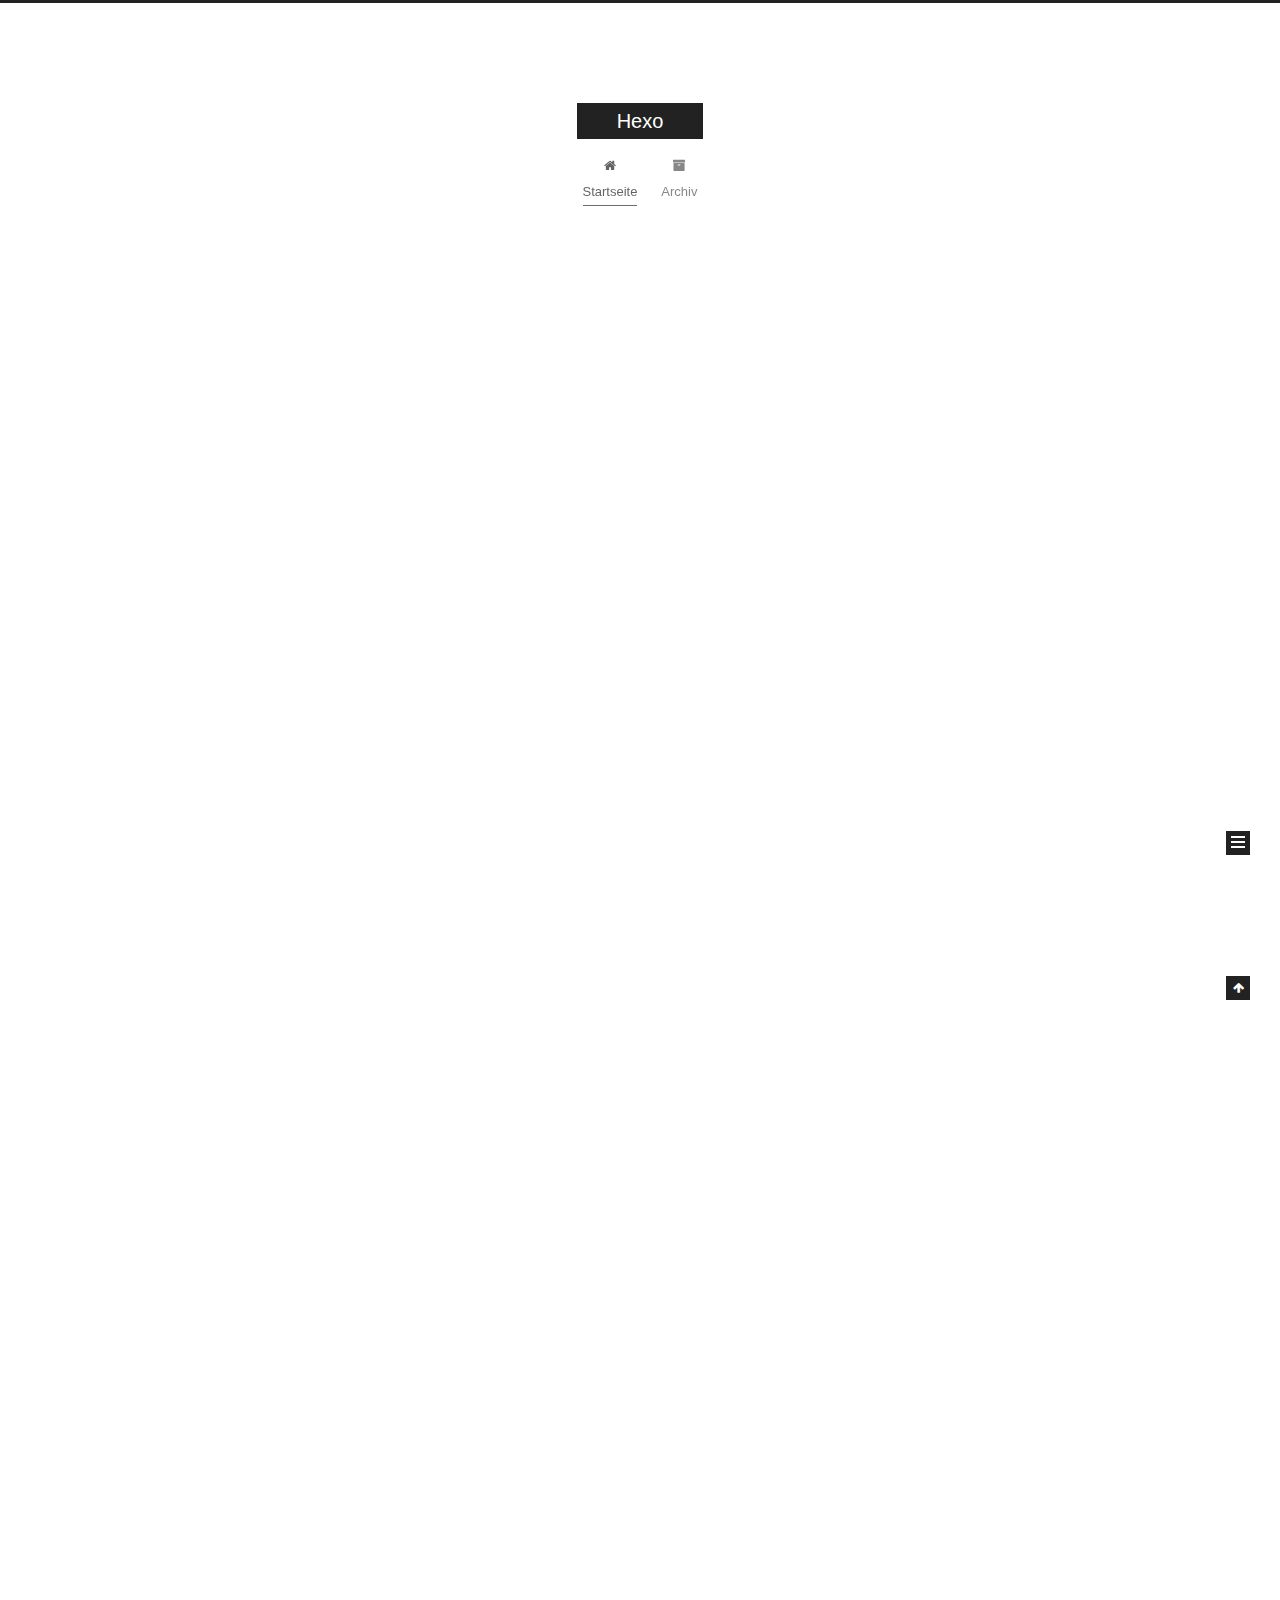
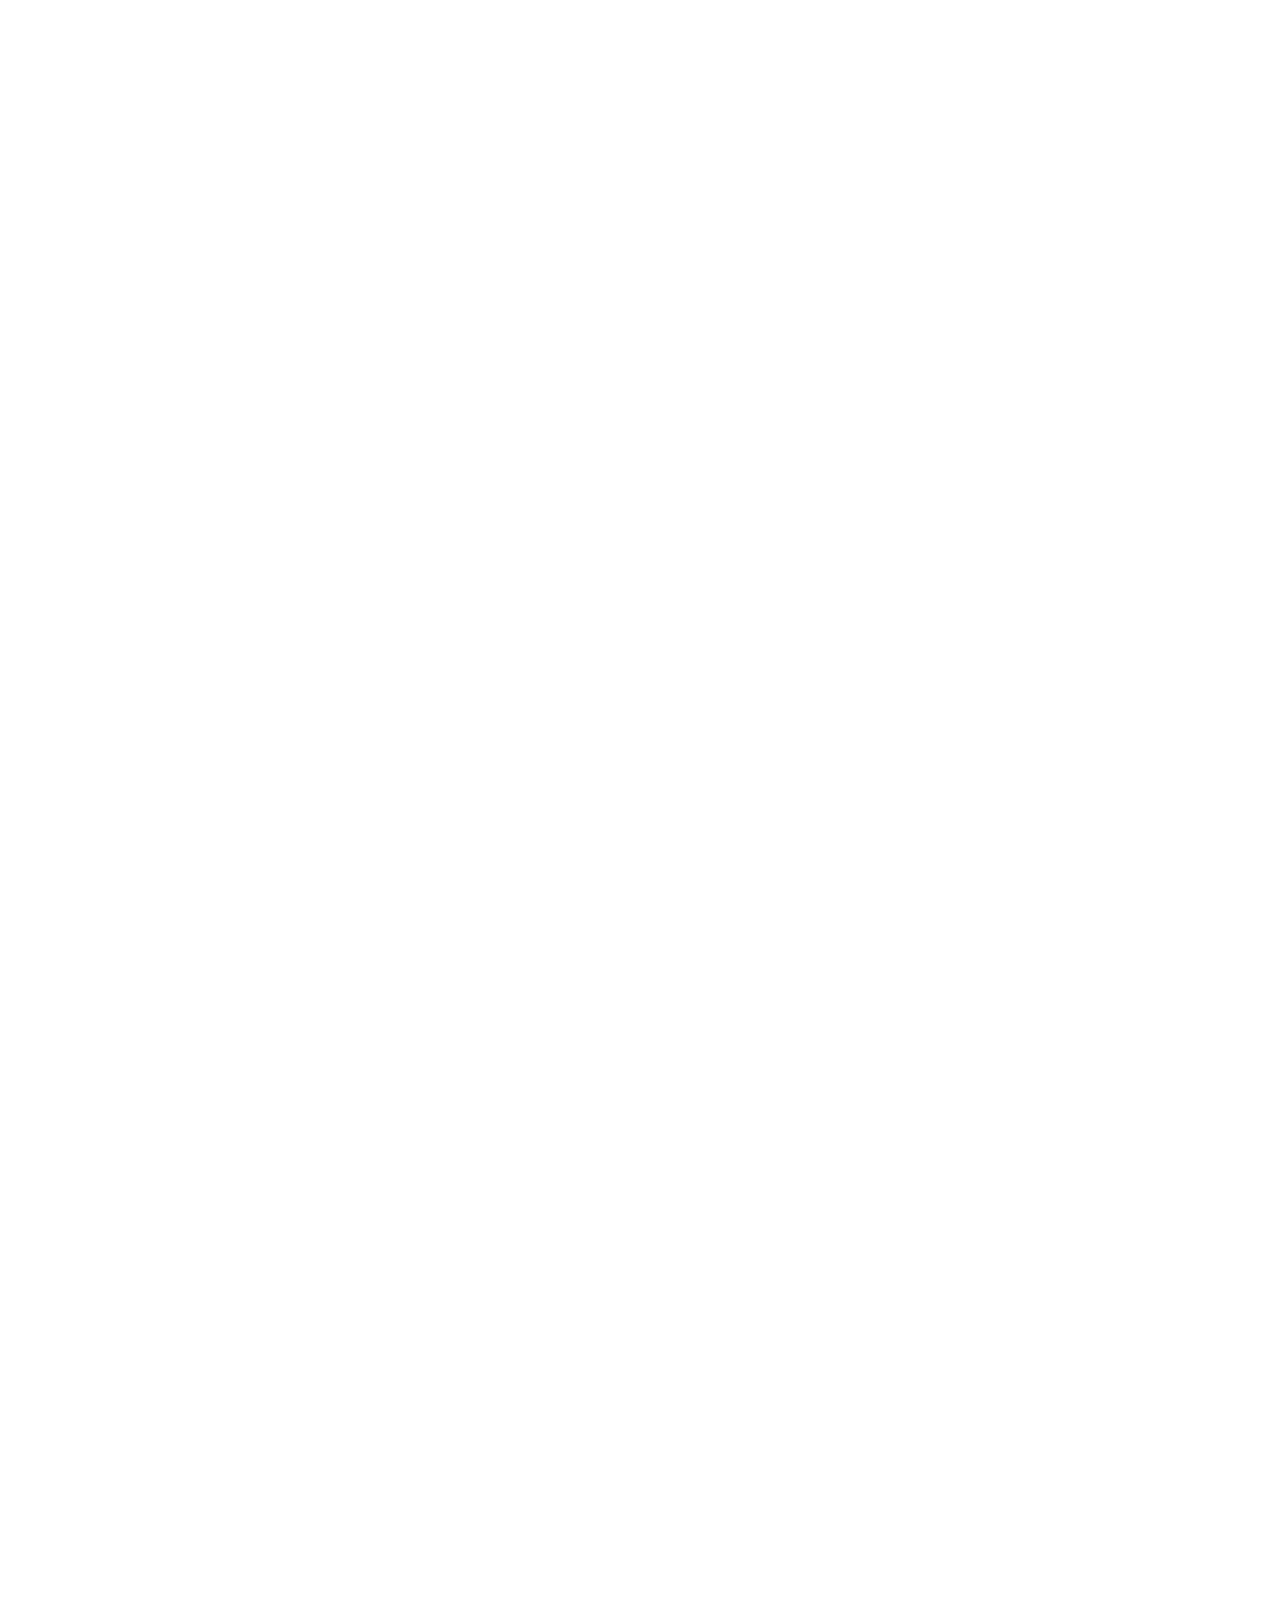
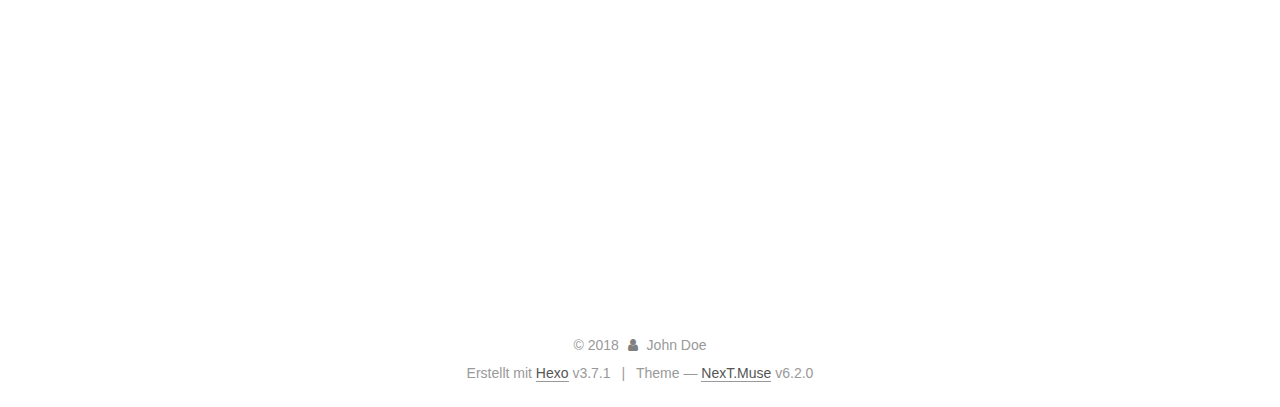
==== index.html @ c4108eaa "Site updated: 2018-05-02 10:17:05" ====
<!DOCTYPE html>






  


<html class="theme-next muse use-motion" lang="">
<head>
  <meta charset="UTF-8"/>
<meta http-equiv="X-UA-Compatible" content="IE=edge" />
<meta name="viewport" content="width=device-width, initial-scale=1, maximum-scale=2"/>
<meta name="theme-color" content="#222">












<meta http-equiv="Cache-Control" content="no-transform" />
<meta http-equiv="Cache-Control" content="no-siteapp" />
















  
  
  <link href="/lib/fancybox/source/jquery.fancybox.css?v=2.1.5" rel="stylesheet" type="text/css" />







<link href="/lib/font-awesome/css/font-awesome.min.css?v=4.6.2" rel="stylesheet" type="text/css" />

<link href="/css/main.css?v=6.2.0" rel="stylesheet" type="text/css" />


  <link rel="apple-touch-icon" sizes="180x180" href="/images/apple-touch-icon-next.png?v=6.2.0">


  <link rel="icon" type="image/png" sizes="32x32" href="/images/favicon-32x32-next.png?v=6.2.0">


  <link rel="icon" type="image/png" sizes="16x16" href="/images/favicon-16x16-next.png?v=6.2.0">


  <link rel="mask-icon" href="/images/logo.svg?v=6.2.0" color="#222">









<script type="text/javascript" id="hexo.configurations">
  var NexT = window.NexT || {};
  var CONFIG = {
    root: '/',
    scheme: 'Muse',
    version: '6.2.0',
    sidebar: {"position":"left","display":"post","offset":12,"b2t":false,"scrollpercent":false,"onmobile":false},
    fancybox: true,
    fastclick: false,
    lazyload: false,
    tabs: true,
    motion: {"enable":true,"async":false,"transition":{"post_block":"fadeIn","post_header":"slideDownIn","post_body":"slideDownIn","coll_header":"slideLeftIn","sidebar":"slideUpIn"}},
    algolia: {
      applicationID: '',
      apiKey: '',
      indexName: '',
      hits: {"per_page":10},
      labels: {"input_placeholder":"Search for Posts","hits_empty":"We didn't find any results for the search: ${query}","hits_stats":"${hits} results found in ${time} ms"}
    }
  };
</script>


  




  <meta property="og:type" content="website">
<meta property="og:title" content="Hexo">
<meta property="og:url" content="http://yoursite.com/index.html">
<meta property="og:site_name" content="Hexo">
<meta property="og:locale" content="default">
<meta name="twitter:card" content="summary">
<meta name="twitter:title" content="Hexo">






  <link rel="canonical" href="http://yoursite.com/"/>



<script type="text/javascript" id="page.configurations">
  CONFIG.page = {
    sidebar: "",
  };
</script>

  <title>Hexo</title>
  









  <noscript>
  <style type="text/css">
    .use-motion .motion-element,
    .use-motion .brand,
    .use-motion .menu-item,
    .sidebar-inner,
    .use-motion .post-block,
    .use-motion .pagination,
    .use-motion .comments,
    .use-motion .post-header,
    .use-motion .post-body,
    .use-motion .collection-title { opacity: initial; }

    .use-motion .logo,
    .use-motion .site-title,
    .use-motion .site-subtitle {
      opacity: initial;
      top: initial;
    }

    .use-motion {
      .logo-line-before i { left: initial; }
      .logo-line-after i { right: initial; }
    }
  </style>
</noscript>

</head>

<body itemscope itemtype="http://schema.org/WebPage" lang="default">

  
  
    
  

  <div class="container sidebar-position-left 
  page-home">
    <div class="headband"></div>

    <header id="header" class="header" itemscope itemtype="http://schema.org/WPHeader">
      <div class="header-inner"><div class="site-brand-wrapper">
  <div class="site-meta ">
    

    <div class="custom-logo-site-title">
      <a href="/" class="brand" rel="start">
        <span class="logo-line-before"><i></i></span>
        <span class="site-title">Hexo</span>
        <span class="logo-line-after"><i></i></span>
      </a>
    </div>
      
        <p class="site-subtitle"></p>
      
  </div>

  <div class="site-nav-toggle">
    <button aria-label="Toggle navigation bar">
      <span class="btn-bar"></span>
      <span class="btn-bar"></span>
      <span class="btn-bar"></span>
    </button>
  </div>
</div>




<nav class="site-nav">
  
    <ul id="menu" class="menu">
      
        
        
        
          
          <li class="menu-item menu-item-home menu-item-active">
    <a href="/" rel="section">
      <i class="menu-item-icon fa fa-fw fa-home"></i> <br />Startseite</a>
  </li>
        
        
        
          
          <li class="menu-item menu-item-archives">
    <a href="/archives/" rel="section">
      <i class="menu-item-icon fa fa-fw fa-archive"></i> <br />Archiv</a>
  </li>

      
      
    </ul>
  

  
    

  

  
</nav>



  



</div>
    </header>

    


    <main id="main" class="main">
      <div class="main-inner">
        <div class="content-wrap">
          
          <div id="content" class="content">
            
  <section id="posts" class="posts-expand">
    
      

  

  
  
  

  

  <article class="post post-type-normal" itemscope itemtype="http://schema.org/Article">
  
  
  
  <div class="post-block">
    <link itemprop="mainEntityOfPage" href="http://yoursite.com/2018/05/01/你好世界/">

    <span hidden itemprop="author" itemscope itemtype="http://schema.org/Person">
      <meta itemprop="name" content="John Doe">
      <meta itemprop="description" content="">
      <meta itemprop="image" content="/images/avatar.gif">
    </span>

    <span hidden itemprop="publisher" itemscope itemtype="http://schema.org/Organization">
      <meta itemprop="name" content="Hexo">
    </span>

    
      <header class="post-header">

        
        
          <h1 class="post-title" itemprop="name headline">
                
                <a class="post-title-link" href="/2018/05/01/你好世界/" itemprop="url">
                  Unbenannt
                </a>
              
            
          </h1>
        

        <div class="post-meta">
          <span class="post-time">

            
            
            

            
              <span class="post-meta-item-icon">
                <i class="fa fa-calendar-o"></i>
              </span>
              
                <span class="post-meta-item-text">Veröffentlicht am</span>
              

              
                
              

              <time title="Post created: 2018-05-01 20:49:49 / Updated at: 20:49:50" itemprop="dateCreated datePublished" datetime="2018-05-01T20:49:49+08:00">2018-05-01</time>
            

            
              

              
            
          </span>

          

          
            
          

          
          

          

          

          

        </div>
      </header>
    

    
    
    
    <div class="post-body" itemprop="articleBody">

      
      

      
        
          
            <p>title: title #文章標題<br>date: 2016-06-01 23:47:44 #文章生成時間<br>categories: “Hexo教程” #文章分類目錄 可以省略<br>tags: #文章標籤 可以省略</p>
<pre><code>- 标签1
- 标签2
</code></pre><p>description: #你對本頁的描述 可以省略</p>
<h1 id="测试一下行不行"><a href="#测试一下行不行" class="headerlink" title="测试一下行不行"></a>测试一下行不行</h1>
          
        
      
    </div>

    

    
    
    

    

    

    

    <footer class="post-footer">
      

      

      

      
      
        <div class="post-eof"></div>
      
    </footer>
  </div>
  
  
  
  </article>


    
      

  

  
  
  

  

  <article class="post post-type-normal" itemscope itemtype="http://schema.org/Article">
  
  
  
  <div class="post-block">
    <link itemprop="mainEntityOfPage" href="http://yoursite.com/2018/05/01/博客搭建过程/">

    <span hidden itemprop="author" itemscope itemtype="http://schema.org/Person">
      <meta itemprop="name" content="John Doe">
      <meta itemprop="description" content="">
      <meta itemprop="image" content="/images/avatar.gif">
    </span>

    <span hidden itemprop="publisher" itemscope itemtype="http://schema.org/Organization">
      <meta itemprop="name" content="Hexo">
    </span>

    
      <header class="post-header">

        
        
          <h1 class="post-title" itemprop="name headline">
                
                <a class="post-title-link" href="/2018/05/01/博客搭建过程/" itemprop="url">
                  Unbenannt
                </a>
              
            
          </h1>
        

        <div class="post-meta">
          <span class="post-time">

            
            
            

            
              <span class="post-meta-item-icon">
                <i class="fa fa-calendar-o"></i>
              </span>
              
                <span class="post-meta-item-text">Veröffentlicht am</span>
              

              
                
              

              <time title="Post created: 2018-05-01 20:46:58 / Updated at: 20:46:13" itemprop="dateCreated datePublished" datetime="2018-05-01T20:46:58+08:00">2018-05-01</time>
            

            
              

              
            
          </span>

          

          
            
          

          
          

          

          

          

        </div>
      </header>
    

    
    
    
    <div class="post-body" itemprop="articleBody">

      
      

      
        
          
            <p>#博客搭建过程</p>
<p>##</p>
<p>#一、 安装nodejs（node-v8.11.1-x64.msi）</p>
<p>#二、新建目录blog，安装hexo（如果出问题试用管理员开启cmd）<br>    1.设置使用淘宝源<br>       npm config set registry <a href="https://registry.npm.taobao.org" target="_blank" rel="noopener">https://registry.npm.taobao.org</a><br>       (验证：npm config get registry)<br>       （改回官方源：npm config set registry <a href="http://www.npmjs.org）" target="_blank" rel="noopener">http://www.npmjs.org）</a><br>    2.安装hexo<br>      npm install -g hexo<br>    3.初始化<br>      hexo init<br>      npm install<br>    4.启动<br>      hexo server</p>
<p>#三、配置主题<br>     1.git clone <a href="https://github.com/theme-next/hexo-theme-next" target="_blank" rel="noopener">https://github.com/theme-next/hexo-theme-next</a> themes/next<br>     并在_config.yml中配置主题为next<br>     （参考<a href="https://github.com/theme-next/hexo-theme-next/blob/master/docs/zh-CN/README.md）" target="_blank" rel="noopener">https://github.com/theme-next/hexo-theme-next/blob/master/docs/zh-CN/README.md）</a><br>     2.配置fancybox3插件（参考<a href="https://github.com/theme-next/theme-next-fancybox3）" target="_blank" rel="noopener">https://github.com/theme-next/theme-next-fancybox3）</a><br>      cd themes<br>      cd next<br>      git clone <a href="https://github.com/theme-next/theme-next-fancybox3" target="_blank" rel="noopener">https://github.com/theme-next/theme-next-fancybox3</a> source/lib/fancybox<br>     3.Enable module in NexT _config.yml file:<br>       fancybox: true（文本搜索fancybox，值改为true）</p>
<p>#四、安装HexoEditor（保持管理员下cmd，回到blog目录）<br>     （安装及使用参考<a href="https://github.com/zhuzhuyule/HexoEditor/blob/master/doc/cn/README.md）" target="_blank" rel="noopener">https://github.com/zhuzhuyule/HexoEditor/blob/master/doc/cn/README.md）</a><br>     1.npm config set prefix “C:/Program Files/nodejs/npm_global”<br>     2.npm config set cache “C:/Program Files/nodejs/npm_cache”<br>     3.设置electron的淘宝镜像<br>     npm config set electron_mirror “<a href="https://npm.taobao.org/mirrors/electron/&quot;" target="_blank" rel="noopener">https://npm.taobao.org/mirrors/electron/&quot;</a><br>     4.git clone <a href="https://github.com/zhuzhuyule/HexoEditor.git" target="_blank" rel="noopener">https://github.com/zhuzhuyule/HexoEditor.git</a><br>     5.cd HexoEditor<br>       npm install<br>     6.启动 npm start</p>
<p><a href="https://www.jianshu.com/p/a6a72ed6aa2a" target="_blank" rel="noopener">https://www.jianshu.com/p/a6a72ed6aa2a</a></p>
<p><a href="https://github.com/theme-next/hexo-theme-next/blob/master/docs/zh-CN/README.md" target="_blank" rel="noopener">https://github.com/theme-next/hexo-theme-next/blob/master/docs/zh-CN/README.md</a></p>
<p><a href="https://www.cnblogs.com/zhcncn/p/4097881.html" target="_blank" rel="noopener">https://www.cnblogs.com/zhcncn/p/4097881.html</a></p>
<p><a href="https://www.cnblogs.com/blogjun/articles/8289977.html" target="_blank" rel="noopener">https://www.cnblogs.com/blogjun/articles/8289977.html</a></p>
<p><a href="https://www.cnblogs.com/fengxiongZz/p/7707219.html" target="_blank" rel="noopener">https://www.cnblogs.com/fengxiongZz/p/7707219.html</a></p>

          
        
      
    </div>

    

    
    
    

    

    

    

    <footer class="post-footer">
      

      

      

      
      
        <div class="post-eof"></div>
      
    </footer>
  </div>
  
  
  
  </article>


    
      

  

  
  
  

  

  <article class="post post-type-normal" itemscope itemtype="http://schema.org/Article">
  
  
  
  <div class="post-block">
    <link itemprop="mainEntityOfPage" href="http://yoursite.com/2018/05/01/hello-world/">

    <span hidden itemprop="author" itemscope itemtype="http://schema.org/Person">
      <meta itemprop="name" content="John Doe">
      <meta itemprop="description" content="">
      <meta itemprop="image" content="/images/avatar.gif">
    </span>

    <span hidden itemprop="publisher" itemscope itemtype="http://schema.org/Organization">
      <meta itemprop="name" content="Hexo">
    </span>

    
      <header class="post-header">

        
        
          <h1 class="post-title" itemprop="name headline">
                
                <a class="post-title-link" href="/2018/05/01/hello-world/" itemprop="url">
                  Hello World
                </a>
              
            
          </h1>
        

        <div class="post-meta">
          <span class="post-time">

            
            
            

            
              <span class="post-meta-item-icon">
                <i class="fa fa-calendar-o"></i>
              </span>
              
                <span class="post-meta-item-text">Veröffentlicht am</span>
              

              
                
              

              <time title="Post created: 2018-05-01 12:42:21" itemprop="dateCreated datePublished" datetime="2018-05-01T12:42:21+08:00">2018-05-01</time>
            

            
          </span>

          

          
            
          

          
          

          

          

          

        </div>
      </header>
    

    
    
    
    <div class="post-body" itemprop="articleBody">

      
      

      
        
          
            <p>Welcome to <a href="https://hexo.io/" target="_blank" rel="noopener">Hexo</a>! This is your very first post. Check <a href="https://hexo.io/docs/" target="_blank" rel="noopener">documentation</a> for more info. If you get any problems when using Hexo, you can find the answer in <a href="https://hexo.io/docs/troubleshooting.html" target="_blank" rel="noopener">troubleshooting</a> or you can ask me on <a href="https://github.com/hexojs/hexo/issues" target="_blank" rel="noopener">GitHub</a>.</p>
<h2 id="Quick-Start"><a href="#Quick-Start" class="headerlink" title="Quick Start"></a>Quick Start</h2><h3 id="Create-a-new-post"><a href="#Create-a-new-post" class="headerlink" title="Create a new post"></a>Create a new post</h3><figure class="highlight bash"><table><tr><td class="gutter"><pre><span class="line">1</span><br></pre></td><td class="code"><pre><span class="line">$ hexo new <span class="string">"My New Post"</span></span><br></pre></td></tr></table></figure>
<p>More info: <a href="https://hexo.io/docs/writing.html" target="_blank" rel="noopener">Writing</a></p>
<h3 id="Run-server"><a href="#Run-server" class="headerlink" title="Run server"></a>Run server</h3><figure class="highlight bash"><table><tr><td class="gutter"><pre><span class="line">1</span><br></pre></td><td class="code"><pre><span class="line">$ hexo server</span><br></pre></td></tr></table></figure>
<p>More info: <a href="https://hexo.io/docs/server.html" target="_blank" rel="noopener">Server</a></p>
<h3 id="Generate-static-files"><a href="#Generate-static-files" class="headerlink" title="Generate static files"></a>Generate static files</h3><figure class="highlight bash"><table><tr><td class="gutter"><pre><span class="line">1</span><br></pre></td><td class="code"><pre><span class="line">$ hexo generate</span><br></pre></td></tr></table></figure>
<p>More info: <a href="https://hexo.io/docs/generating.html" target="_blank" rel="noopener">Generating</a></p>
<h3 id="Deploy-to-remote-sites"><a href="#Deploy-to-remote-sites" class="headerlink" title="Deploy to remote sites"></a>Deploy to remote sites</h3><figure class="highlight bash"><table><tr><td class="gutter"><pre><span class="line">1</span><br></pre></td><td class="code"><pre><span class="line">$ hexo deploy</span><br></pre></td></tr></table></figure>
<p>More info: <a href="https://hexo.io/docs/deployment.html" target="_blank" rel="noopener">Deployment</a></p>

          
        
      
    </div>

    

    
    
    

    

    

    

    <footer class="post-footer">
      

      

      

      
      
        <div class="post-eof"></div>
      
    </footer>
  </div>
  
  
  
  </article>


    
  </section>

  


          </div>
          

        </div>
        
          
  
  <div class="sidebar-toggle">
    <div class="sidebar-toggle-line-wrap">
      <span class="sidebar-toggle-line sidebar-toggle-line-first"></span>
      <span class="sidebar-toggle-line sidebar-toggle-line-middle"></span>
      <span class="sidebar-toggle-line sidebar-toggle-line-last"></span>
    </div>
  </div>

  <aside id="sidebar" class="sidebar">
    
    <div class="sidebar-inner">

      

      

      <section class="site-overview-wrap sidebar-panel sidebar-panel-active">
        <div class="site-overview">
          <div class="site-author motion-element" itemprop="author" itemscope itemtype="http://schema.org/Person">
            
              <p class="site-author-name" itemprop="name">John Doe</p>
              <p class="site-description motion-element" itemprop="description"></p>
          </div>

          
            <nav class="site-state motion-element">
              
                <div class="site-state-item site-state-posts">
                
                  <a href="/archives/">
                
                    <span class="site-state-item-count">3</span>
                    <span class="site-state-item-name">Artikel</span>
                  </a>
                </div>
              

              

              
            </nav>
          

          

          

          
          

          
          

          
            
          
          

        </div>
      </section>

      

      

    </div>
  </aside>


        
      </div>
    </main>

    <footer id="footer" class="footer">
      <div class="footer-inner">
        <div class="copyright">&copy; <span itemprop="copyrightYear">2018</span>
  <span class="with-love" id="animate">
    <i class="fa fa-user"></i>
  </span>
  <span class="author" itemprop="copyrightHolder">John Doe</span>

  

  
</div>




  <div class="powered-by">Erstellt mit  <a class="theme-link" target="_blank" href="https://hexo.io">Hexo</a> v3.7.1</div>



  <span class="post-meta-divider">|</span>



  <div class="theme-info">Theme &mdash; <a class="theme-link" target="_blank" href="https://github.com/theme-next/hexo-theme-next">NexT.Muse</a> v6.2.0</div>




        








        
      </div>
    </footer>

    
      <div class="back-to-top">
        <i class="fa fa-arrow-up"></i>
        
      </div>
    

    

  </div>

  

<script type="text/javascript">
  if (Object.prototype.toString.call(window.Promise) !== '[object Function]') {
    window.Promise = null;
  }
</script>












  















  
  
    <script type="text/javascript" src="/lib/jquery/index.js?v=2.1.3"></script>
  

  
  
    <script type="text/javascript" src="/lib/velocity/velocity.min.js?v=1.2.1"></script>
  

  
  
    <script type="text/javascript" src="/lib/velocity/velocity.ui.min.js?v=1.2.1"></script>
  

  
  
    <script type="text/javascript" src="/lib/fancybox/source/jquery.fancybox.pack.js?v=2.1.5"></script>
  


  


  <script type="text/javascript" src="/js/src/utils.js?v=6.2.0"></script>

  <script type="text/javascript" src="/js/src/motion.js?v=6.2.0"></script>



  
  

  

  


  <script type="text/javascript" src="/js/src/bootstrap.js?v=6.2.0"></script>



  



	





  





  










  





  

  

  

  

  
  

  

  

  

  

  

</body>
</html>
---- css/main.css ----
/* normalize.css v3.0.2 | MIT License | git.io/normalize */
html {
  font-family: sans-serif; /* 1 */
  -ms-text-size-adjust: 100%; /* 2 */
  -webkit-text-size-adjust: 100%; /* 2 */
}
body {
  margin: 0;
}
article,
aside,
details,
figcaption,
figure,
footer,
header,
hgroup,
main,
menu,
nav,
section,
summary {
  display: block;
}
audio,
canvas,
progress,
video {
  display: inline-block; /* 1 */
  vertical-align: baseline; /* 2 */
}
audio:not([controls]) {
  display: none;
  height: 0;
}
[hidden],
template {
  display: none;
}
a {
  background-color: transparent;
}
a:active,
a:hover {
  outline: 0;
}
abbr[title] {
  border-bottom: 1px dotted;
}
b,
strong {
  font-weight: bold;
}
dfn {
  font-style: italic;
}
h1 {
  font-size: 2em;
  margin: 0.67em 0;
}
mark {
  background: #ff0;
  color: #000;
}
small {
  font-size: 80%;
}
sub,
sup {
  font-size: 75%;
  line-height: 0;
  position: relative;
  vertical-align: baseline;
}
sup {
  top: -0.5em;
}
sub {
  bottom: -0.25em;
}
img {
  border: 0;
}
svg:not(:root) {
  overflow: hidden;
}
figure {
  margin: 1em 40px;
}
hr {
  -moz-box-sizing: content-box;
  box-sizing: content-box;
  height: 0;
}
pre {
  overflow: auto;
}
code,
kbd,
pre,
samp {
  font-family: monospace, monospace;
  font-size: 1em;
}
button,
input,
optgroup,
select,
textarea {
  color: inherit; /* 1 */
  font: inherit; /* 2 */
  margin: 0; /* 3 */
}
button {
  overflow: visible;
}
button,
select {
  text-transform: none;
}
button,
html input[type="button"],
input[type="reset"],
input[type="submit"] {
  -webkit-appearance: button; /* 2 */
  cursor: pointer; /* 3 */
}
button[disabled],
html input[disabled] {
  cursor: default;
}
button::-moz-focus-inner,
input::-moz-focus-inner {
  border: 0;
  padding: 0;
}
input {
  line-height: normal;
}
input[type="checkbox"],
input[type="radio"] {
  box-sizing: border-box; /* 1 */
  padding: 0; /* 2 */
}
input[type="number"]::-webkit-inner-spin-button,
input[type="number"]::-webkit-outer-spin-button {
  height: auto;
}
input[type="search"] {
  -webkit-appearance: textfield; /* 1 */
  -moz-box-sizing: content-box;
  -webkit-box-sizing: content-box; /* 2 */
  box-sizing: content-box;
}
input[type="search"]::-webkit-search-cancel-button,
input[type="search"]::-webkit-search-decoration {
  -webkit-appearance: none;
}
fieldset {
  border: 1px solid #c0c0c0;
  margin: 0 2px;
  padding: 0.35em 0.625em 0.75em;
}
legend {
  border: 0; /* 1 */
  padding: 0; /* 2 */
}
textarea {
  overflow: auto;
}
optgroup {
  font-weight: bold;
}
table {
  border-collapse: collapse;
  border-spacing: 0;
}
td,
th {
  padding: 0;
}
::selection {
  background: #262a30;
  color: #fff;
}
body {
  position: relative;
  font-family: 'Lato', "PingFang SC", "Microsoft YaHei", sans-serif;
  font-size: 14px;
  line-height: 2;
  color: #555;
  background: #fff;
}
@media (max-width: 767px) {
  body {
    padding-right: 0 !important;
  }
}
@media (min-width: 768px) and (max-width: 991px) {
  body {
    padding-right: 0 !important;
  }
}
@media (min-width: 1600px) {
  body {
    font-size: 16px;
  }
}
h1,
h2,
h3,
h4,
h5,
h6 {
  margin: 0;
  padding: 0;
  font-weight: bold;
  line-height: 1.5;
  font-family: 'Lato', "PingFang SC", "Microsoft YaHei", sans-serif;
}
h1,
h2,
h3,
h4,
h5,
h6 {
  margin: 20px 0 15px;
}
h1 {
  font-size: 22px;
}
@media (max-width: 767px) {
  h1 {
    font-size: 18px;
  }
}
h2 {
  font-size: 20px;
}
@media (max-width: 767px) {
  h2 {
    font-size: 16px;
  }
}
h3 {
  font-size: 18px;
}
@media (max-width: 767px) {
  h3 {
    font-size: 14px;
  }
}
h4 {
  font-size: 16px;
}
@media (max-width: 767px) {
  h4 {
    font-size: 12px;
  }
}
h5 {
  font-size: 14px;
}
@media (max-width: 767px) {
  h5 {
    font-size: 10px;
  }
}
h6 {
  font-size: 12px;
}
@media (max-width: 767px) {
  h6 {
    font-size: 8px;
  }
}
p {
  margin: 0 0 20px 0;
}
a {
  color: #555;
  text-decoration: none;
  outline: none;
  border-bottom: 1px solid #999;
  word-wrap: break-word;
}
a:hover {
  color: #222;
  border-bottom-color: #222;
}
blockquote {
  margin: 0;
  padding: 0;
}
img {
  display: block;
  margin: auto;
  max-width: 100%;
  height: auto;
}
hr {
  margin: 40px 0;
  height: 3px;
  border: none;
  background-color: #ddd;
  background-image: repeating-linear-gradient(-45deg, #fff, #fff 4px, transparent 4px, transparent 8px);
}
blockquote {
  padding: 0 15px;
  color: #666;
  border-left: 4px solid #ddd;
}
blockquote cite::before {
  content: "-";
  padding: 0 5px;
}
dt {
  font-weight: 700;
}
dd {
  margin: 0;
  padding: 0;
}
kbd {
  border: 1px solid #ccc;
  border-radius: 0.2em;
  box-shadow: 0.1em 0.1em 0.2em rgba(0,0,0,0.1);
  background-color: #f9f9f9;
  font-family: inherit;
  background-image: -webkit-linear-gradient(top, #eee, #fff, #eee);
  padding: 0.1em 0.3em;
  white-space: nowrap;
}
.text-left {
  text-align: left;
}
.text-center {
  text-align: center;
}
.text-right {
  text-align: right;
}
.text-justify {
  text-align: justify;
}
.text-nowrap {
  white-space: nowrap;
}
.text-lowercase {
  text-transform: lowercase;
}
.text-uppercase {
  text-transform: uppercase;
}
.text-capitalize {
  text-transform: capitalize;
}
.center-block {
  display: block;
  margin-left: auto;
  margin-right: auto;
}
.clearfix:before,
.clearfix:after {
  content: " ";
  display: table;
}
.clearfix:after {
  clear: both;
}
.pullquote {
  width: 45%;
}
.pullquote.left {
  float: left;
  margin-left: 5px;
  margin-right: 10px;
}
.pullquote.right {
  float: right;
  margin-left: 10px;
  margin-right: 5px;
}
.affix.affix.affix {
  position: fixed;
}
.translation {
  margin-top: -20px;
  font-size: 14px;
  color: #999;
}
.scrollbar-measure {
  width: 100px;
  height: 100px;
  overflow: scroll;
  position: absolute;
  top: -9999px;
}
.use-motion .motion-element {
  opacity: 0;
}
table {
  margin: 20px 0;
  width: 100%;
  border-collapse: collapse;
  border-spacing: 0;
  border: 1px solid #ddd;
  font-size: 14px;
  word-wrap: break-all;
}
table>tbody>tr:nth-of-type(odd) {
  background-color: #f9f9f9;
}
table>tbody>tr:hover {
  background-color: #f5f5f5;
}
caption,
th,
td {
  padding: 8px;
  text-align: left;
  vertical-align: middle;
  font-weight: normal;
}
th,
td {
  border-bottom: 3px solid #ddd;
  border-right: 1px solid #eee;
}
th {
  padding-bottom: 10px;
  font-weight: 700;
}
td {
  border-bottom-width: 1px;
}
html,
body {
  height: 100%;
}
.container {
  position: relative;
  min-height: 100%;
}
.header-inner {
  margin: 0 auto;
  padding: 100px 0 70px;
  width: 700px;
}
@media (min-width: 1600px) {
  .container .header-inner {
    width: 900px;
  }
}
.main {
  padding-bottom: 150px;
}
.main-inner {
  margin: 0 auto;
  width: 700px;
}
@media (min-width: 1600px) {
  .container .main-inner {
    width: 900px;
  }
}
.footer {
  position: absolute;
  left: 0;
  bottom: 0;
  width: 100%;
  min-height: 50px;
}
.footer-inner {
  box-sizing: border-box;
  margin: 20px auto;
  width: 700px;
}
@media (min-width: 1600px) {
  .container .footer-inner {
    width: 900px;
  }
}
pre,
.highlight {
  overflow: auto;
  margin: 20px 0;
  padding: 0;
  font-size: 14px;
  color: #4d4d4c;
  background: #f7f7f7;
  line-height: 1.6;
}
pre,
code {
  font-family: consolas, Menlo, "PingFang SC", "Microsoft YaHei", monospace;
}
code {
  padding: 2px 4px;
  word-wrap: break-word;
  color: #555;
  background: #eee;
  border-radius: 3px;
  font-size: 14px;
}
pre {
  padding: 10px;
}
pre code {
  padding: 0;
  color: #4d4d4c;
  background: none;
  text-shadow: none;
}
.highlight {
  border-radius: 1px;
}
.highlight pre {
  border: none;
  margin: 0;
  padding: 10px 0;
}
.highlight table {
  margin: 0;
  width: auto;
  border: none;
}
.highlight td {
  border: none;
  padding: 0;
}
.highlight figcaption {
  font-size: 1em;
  color: #4d4d4c;
  line-height: 1em;
  margin-bottom: 1em;
  margin: 0em;
  padding: 0.5em;
  background: #eee;
  border-bottom: 1px solid #e9e9e9;
}
.highlight figcaption:before,
.highlight figcaption:after {
  content: " ";
  display: table;
}
.highlight figcaption:after {
  clear: both;
}
.highlight figcaption a {
  float: right;
  color: #4d4d4c;
}
.highlight figcaption a:hover {
  border-bottom-color: #4d4d4c;
}
.highlight .gutter pre {
  padding-left: 10px;
  padding-right: 10px;
  color: #869194;
  text-align: right;
  background-color: #eff2f3;
}
.highlight .code pre {
  width: 100%;
  padding-left: 10px;
  padding-right: 10px;
  background-color: #f7f7f7;
}
.highlight .line {
  height: 20px;
}
.gutter {
  -webkit-user-select: none;
  -moz-user-select: none;
  -ms-user-select: none;
  user-select: none;
}
.gist table {
  width: auto;
}
.gist table td {
  border: none;
}
pre .deletion {
  background: #fdd;
}
pre .addition {
  background: #dfd;
}
pre .meta {
  color: #8959a8;
}
pre .comment {
  color: #8e908c;
}
pre .variable,
pre .attribute,
pre .tag,
pre .regexp,
pre .ruby .constant,
pre .xml .tag .title,
pre .xml .pi,
pre .xml .doctype,
pre .html .doctype,
pre .css .id,
pre .css .class,
pre .css .pseudo {
  color: #c82829;
}
pre .number,
pre .preprocessor,
pre .built_in,
pre .literal,
pre .params,
pre .constant,
pre .command {
  color: #f5871f;
}
pre .ruby .class .title,
pre .css .rules .attribute,
pre .string,
pre .value,
pre .inheritance,
pre .header,
pre .ruby .symbol,
pre .xml .cdata,
pre .special,
pre .number,
pre .formula {
  color: #718c00;
}
pre .title,
pre .css .hexcolor {
  color: #3e999f;
}
pre .function,
pre .python .decorator,
pre .python .title,
pre .ruby .function .title,
pre .ruby .title .keyword,
pre .perl .sub,
pre .javascript .title,
pre .coffeescript .title {
  color: #4271ae;
}
pre .keyword,
pre .javascript .function {
  color: #8959a8;
}
.full-image.full-image.full-image.full-image {
  border: none;
  max-width: 100%;
  width: auto;
  margin: 20px auto 25px;
}
.blockquote-center,
.page-home .post-type-quote blockquote,
.page-post-detail .post-type-quote blockquote {
  position: relative;
  margin: 40px 0;
  padding: 0;
  border-left: none;
  text-align: center;
}
.blockquote-center::before,
.page-home .post-type-quote blockquote::before,
.page-post-detail .post-type-quote blockquote::before,
.blockquote-center::after,
.page-home .post-type-quote blockquote::after,
.page-post-detail .post-type-quote blockquote::after {
  position: absolute;
  content: ' ';
  display: block;
  width: 100%;
  height: 24px;
  opacity: 0.2;
  background-repeat: no-repeat;
  background-position: 0 -6px;
  background-size: 22px 22px;
}
.blockquote-center::before,
.page-home .post-type-quote blockquote::before,
.page-post-detail .post-type-quote blockquote::before {
  top: -20px;
  background-image: url("../images/quote-l.svg");
  border-top: 1px solid #ccc;
}
.blockquote-center::after,
.page-home .post-type-quote blockquote::after,
.page-post-detail .post-type-quote blockquote::after {
  bottom: -20px;
  background-image: url("../images/quote-r.svg");
  border-bottom: 1px solid #ccc;
  background-position: 100% 8px;
}
.blockquote-center p,
.page-home .post-type-quote blockquote p,
.page-post-detail .post-type-quote blockquote p,
.blockquote-center div,
.page-home .post-type-quote blockquote div,
.page-post-detail .post-type-quote blockquote div {
  text-align: center;
}
.post .post-body .group-picture img {
  box-sizing: border-box;
  padding: 0 3px;
  border: none;
}
.post .group-picture-row {
  overflow: hidden;
  margin-top: 6px;
}
.post .group-picture-row:first-child {
  margin-top: 0;
}
.post .group-picture-column {
  float: left;
}
.page-post-detail .post-body .group-picture-column {
  float: none;
  margin-top: 10px;
  width: auto !important;
}
.page-post-detail .post-body .group-picture-column img {
  margin: 0 auto;
}
.page-archive .group-picture-container {
  overflow: hidden;
}
.page-archive .group-picture-row {
  float: left;
}
.page-archive .group-picture-row:first-child {
  margin-top: 6px;
}
.page-archive .group-picture-column {
  max-width: 150px;
  max-height: 150px;
}
.post-body .note {
  position: relative;
  padding: 15px;
  margin-bottom: 20px;
  border: 1px solid #eee;
  border-left-width: 5px;
  border-radius: 3px;
}
.post-body .note h2,
.post-body .note h3,
.post-body .note h4,
.post-body .note h5,
.post-body .note h6 {
  margin-top: 0;
  margin-bottom: 0;
  border-bottom: initial;
  padding-top: 0 !important;
}
.post-body .note p:first-child,
.post-body .note ul:first-child,
.post-body .note ol:first-child,
.post-body .note table:first-child,
.post-body .note pre:first-child,
.post-body .note blockquote:first-child {
  margin-top: 0;
}
.post-body .note p:last-child,
.post-body .note ul:last-child,
.post-body .note ol:last-child,
.post-body .note table:last-child,
.post-body .note pre:last-child,
.post-body .note blockquote:last-child {
  margin-bottom: 0;
}
.post-body .note.default {
  border-left-color: #777;
}
.post-body .note.default h2,
.post-body .note.default h3,
.post-body .note.default h4,
.post-body .note.default h5,
.post-body .note.default h6 {
  color: #777;
}
.post-body .note.primary {
  border-left-color: #6f42c1;
}
.post-body .note.primary h2,
.post-body .note.primary h3,
.post-body .note.primary h4,
.post-body .note.primary h5,
.post-body .note.primary h6 {
  color: #6f42c1;
}
.post-body .note.info {
  border-left-color: #428bca;
}
.post-body .note.info h2,
.post-body .note.info h3,
.post-body .note.info h4,
.post-body .note.info h5,
.post-body .note.info h6 {
  color: #428bca;
}
.post-body .note.success {
  border-left-color: #5cb85c;
}
.post-body .note.success h2,
.post-body .note.success h3,
.post-body .note.success h4,
.post-body .note.success h5,
.post-body .note.success h6 {
  color: #5cb85c;
}
.post-body .note.warning {
  border-left-color: #f0ad4e;
}
.post-body .note.warning h2,
.post-body .note.warning h3,
.post-body .note.warning h4,
.post-body .note.warning h5,
.post-body .note.warning h6 {
  color: #f0ad4e;
}
.post-body .note.danger {
  border-left-color: #d9534f;
}
.post-body .note.danger h2,
.post-body .note.danger h3,
.post-body .note.danger h4,
.post-body .note.danger h5,
.post-body .note.danger h6 {
  color: #d9534f;
}
.post-body .label {
  display: inline;
  padding: 0 2px;
  white-space: nowrap;
}
.post-body .label.default {
  background-color: #f0f0f0;
}
.post-body .label.primary {
  background-color: #efe6f7;
}
.post-body .label.info {
  background-color: #e5f2f8;
}
.post-body .label.success {
  background-color: #e7f4e9;
}
.post-body .label.warning {
  background-color: #fcf6e1;
}
.post-body .label.danger {
  background-color: #fae8eb;
}
.post-body .tabs {
  position: relative;
  display: block;
  margin-bottom: 20px;
  padding-top: 10px;
}
.post-body .tabs ul.nav-tabs {
  margin: 0;
  padding: 0;
  display: flex;
  margin-bottom: -1px;
}
@media (max-width: 413px) {
  .post-body .tabs ul.nav-tabs {
    display: block;
    margin-bottom: 5px;
  }
}
.post-body .tabs ul.nav-tabs li.tab {
  list-style-type: none !important;
  margin: 0 0.25em 0 0;
  border-top: 3px solid transparent;
  border-left: 1px solid transparent;
  border-right: 1px solid transparent;
}
@media (max-width: 413px) {
  .post-body .tabs ul.nav-tabs li.tab {
    margin: initial;
    border-top: 1px solid transparent;
    border-left: 3px solid transparent;
    border-right: 1px solid transparent;
    border-bottom: 1px solid transparent;
  }
}
.post-body .tabs ul.nav-tabs li.tab a {
  outline: 0;
  border-bottom: initial;
  display: block;
  line-height: 1.8em;
  padding: 0.25em 0.75em;
  transition-duration: 0.2s;
  transition-timing-function: ease-out;
  transition-delay: 0s;
}
.post-body .tabs ul.nav-tabs li.tab a i {
  width: 1.285714285714286em;
}
.post-body .tabs ul.nav-tabs li.tab.active {
  border-top: 3px solid #fc6423;
  border-left: 1px solid #ddd;
  border-right: 1px solid #ddd;
  background-color: #fff;
}
@media (max-width: 413px) {
  .post-body .tabs ul.nav-tabs li.tab.active {
    border-top: 1px solid #ddd;
    border-left: 3px solid #fc6423;
    border-right: 1px solid #ddd;
    border-bottom: 1px solid #ddd;
  }
}
.post-body .tabs ul.nav-tabs li.tab.active a {
  cursor: default;
  color: #555;
}
.post-body .tabs .tab-content {
  background-color: #fff;
}
.post-body .tabs .tab-content .tab-pane {
  border: 1px solid #ddd;
  padding: 20px 20px 0 20px;
}
.post-body .tabs .tab-content .tab-pane:not(.active) {
  display: none !important;
}
.post-body .tabs .tab-content .tab-pane.active {
  display: block !important;
}
.btn {
  display: inline-block;
  padding: 0 20px;
  font-size: 14px;
  color: #fff;
  background: #222;
  border: 2px solid #222;
  text-decoration: none;
  border-radius: 0;
  transition-property: background-color;
  transition-duration: 0.2s;
  transition-timing-function: ease-in-out;
  transition-delay: 0s;
  line-height: 2;
}
.btn:hover {
  border-color: #222;
  color: #222;
  background: #fff;
}
.btn +.btn {
  margin: 0 0 8px 8px;
}
.btn .fa-fw {
  width: 1.285714285714286em;
  text-align: left;
}
.btn-bar {
  display: block;
  width: 22px;
  height: 2px;
  background: #555;
  border-radius: 1px;
}
.btn-bar+.btn-bar {
  margin-top: 4px;
}
.pagination {
  margin: 120px 0 40px;
  text-align: center;
  border-top: 1px solid #eee;
}
.page-number-basic,
.pagination .prev,
.pagination .next,
.pagination .page-number,
.pagination .space {
  display: inline-block;
  position: relative;
  top: -1px;
  margin: 0 10px;
  padding: 0 11px;
}
@media (max-width: 767px) {
  .page-number-basic,
  .pagination .prev,
  .pagination .next,
  .pagination .page-number,
  .pagination .space {
    margin: 0 5px;
  }
}
.pagination .prev,
.pagination .next,
.pagination .page-number {
  border-bottom: 0;
  border-top: 1px solid #eee;
  transition-property: border-color;
  transition-duration: 0.2s;
  transition-timing-function: ease-in-out;
  transition-delay: 0s;
}
.pagination .prev:hover,
.pagination .next:hover,
.pagination .page-number:hover {
  border-top-color: #222;
}
.pagination .space {
  padding: 0;
  margin: 0;
}
.pagination .prev {
  margin-left: 0;
}
.pagination .next {
  margin-right: 0;
}
.pagination .page-number.current {
  color: #fff;
  background: #ccc;
  border-top-color: #ccc;
}
@media (max-width: 767px) {
  .pagination {
    border-top: none;
  }
  .pagination .prev,
  .pagination .next,
  .pagination .page-number {
    margin-bottom: 10px;
    border-top: 0;
    border-bottom: 1px solid #eee;
    padding: 0 10px;
  }
  .pagination .prev:hover,
  .pagination .next:hover,
  .pagination .page-number:hover {
    border-bottom-color: #222;
  }
}
.comments {
  margin: 60px 20px 0;
}
.tag-cloud {
  text-align: center;
}
.tag-cloud a {
  display: inline-block;
  margin: 10px;
}
.back-to-top {
  box-sizing: border-box;
  position: fixed;
  bottom: -100px;
  right: 30px;
  z-index: 1050;
  padding: 0 6px;
  width: 24px;
  background: #222;
  font-size: 12px;
  opacity: 1;
  color: #fff;
  cursor: pointer;
  text-align: center;
  -webkit-transform: translateZ(0);
  transition-property: bottom;
  transition-duration: 0.2s;
  transition-timing-function: ease-in-out;
  transition-delay: 0s;
}
@media (min-width: 768px) and (max-width: 991px) {
  .back-to-top {
    display: none !important;
  }
}
@media (max-width: 767px) {
  .back-to-top {
    display: none !important;
  }
}
.back-to-top.back-to-top-on {
  bottom: 19px;
}
.header {
  background: transparent;
}
.header-inner {
  position: relative;
}
.headband {
  height: 3px;
  background: #222;
}
.site-meta {
  margin: 0;
  text-align: center;
}
@media (max-width: 767px) {
  .site-meta {
    text-align: center;
  }
}
.brand {
  position: relative;
  display: inline-block;
  padding: 0 40px;
  color: #fff;
  background: #222;
  border-bottom: none;
}
.brand:hover {
  color: #fff;
}
.logo {
  display: inline-block;
  margin-right: 5px;
  line-height: 36px;
  vertical-align: top;
}
.site-title {
  display: inline-block;
  vertical-align: top;
  line-height: 36px;
  font-size: 20px;
  font-weight: normal;
  font-family: 'Lato', "PingFang SC", "Microsoft YaHei", sans-serif;
}
.site-subtitle {
  margin-top: 10px;
  font-size: 13px;
  color: #999;
}
.use-motion .brand {
  opacity: 0;
}
.use-motion .logo,
.use-motion .site-title,
.use-motion .site-subtitle {
  opacity: 0;
  position: relative;
  top: -10px;
}
.site-nav-toggle {
  display: none;
  position: absolute;
  top: 10px;
  left: 10px;
}
@media (max-width: 767px) {
  .site-nav-toggle {
    display: block;
  }
}
.site-nav-toggle button {
  margin-top: 2px;
  padding: 9px 10px;
  background: transparent;
  border: none;
}
@media (max-width: 767px) {
  .site-nav {
    display: none;
    margin: 0 -10px;
    padding: 0 10px;
    clear: both;
    border-top: 1px solid #ddd;
  }
}
@media (min-width: 768px) and (max-width: 991px) {
  .site-nav {
    display: block !important;
  }
}
@media (min-width: 992px) {
  .site-nav {
    display: block !important;
  }
}
.menu {
  margin-top: 20px;
  padding-left: 0;
  text-align: center;
}
.menu .menu-item {
  display: inline-block;
  margin: 0 10px;
  list-style: none;
}
@media screen and (max-width: 767px) {
  .menu .menu-item {
    margin-top: 10px;
  }
}
.menu .menu-item a {
  display: block;
  font-size: 13px;
  line-height: inherit;
  border-bottom: 1px solid transparent;
  transition-property: border-color;
  transition-duration: 0.2s;
  transition-timing-function: ease-in-out;
  transition-delay: 0s;
}
.menu .menu-item a:hover {
  border-bottom-color: #222;
}
.menu .menu-item .fa {
  margin-right: 5px;
}
.use-motion .menu-item {
  opacity: 0;
}
.post-body {
  font-family: 'Lato', "PingFang SC", "Microsoft YaHei", sans-serif;
}
@media (max-width: 767px) {
  .post-body {
    word-break: break-word;
  }
}
.post-body .fancybox img {
  display: block !important;
  margin: 0 auto;
  cursor: pointer;
  cursor: zoom-in;
  cursor: -webkit-zoom-in;
}
.post-body .image-caption,
.post-body .figure .caption {
  margin: -20px auto 15px;
  text-align: center;
  font-size: 14px;
  color: #999;
  font-weight: bold;
  line-height: 1;
}
.post-sticky-flag {
  display: inline-block;
  font-size: 16px;
  -ms-transform: rotate(30deg);
  -webkit-transform: rotate(30deg);
  -moz-transform: rotate(30deg);
  -ms-transform: rotate(30deg);
  -o-transform: rotate(30deg);
  transform: rotate(30deg);
}
.use-motion .post-block,
.use-motion .pagination,
.use-motion .comments {
  opacity: 0;
}
.use-motion .post-header {
  opacity: 0;
}
.use-motion .post-body {
  opacity: 0;
}
.use-motion .collection-title {
  opacity: 0;
}
.posts-expand {
  padding-top: 40px;
}
@media (max-width: 767px) {
  .posts-expand {
    margin: 0 20px;
  }
  .post-body pre .gutter pre {
    padding-right: 10px;
  }
  .post-body .highlight {
    margin-left: 0px;
    margin-right: 0px;
    padding: 0;
  }
  .post-body .highlight .gutter pre {
    padding-right: 10px;
  }
}
@media (min-width: 992px) {
  .posts-expand .post-body {
    text-align: justify;
  }
}
.posts-expand .post-body h2,
.posts-expand .post-body h3,
.posts-expand .post-body h4,
.posts-expand .post-body h5,
.posts-expand .post-body h6 {
  padding-top: 10px;
}
.posts-expand .post-body h2 .header-anchor,
.posts-expand .post-body h3 .header-anchor,
.posts-expand .post-body h4 .header-anchor,
.posts-expand .post-body h5 .header-anchor,
.posts-expand .post-body h6 .header-anchor {
  float: right;
  margin-left: 10px;
  color: #ccc;
  border-bottom-style: none;
  visibility: hidden;
}
.posts-expand .post-body h2 .header-anchor:hover,
.posts-expand .post-body h3 .header-anchor:hover,
.posts-expand .post-body h4 .header-anchor:hover,
.posts-expand .post-body h5 .header-anchor:hover,
.posts-expand .post-body h6 .header-anchor:hover {
  color: inherit;
}
.posts-expand .post-body h2:hover .header-anchor,
.posts-expand .post-body h3:hover .header-anchor,
.posts-expand .post-body h4:hover .header-anchor,
.posts-expand .post-body h5:hover .header-anchor,
.posts-expand .post-body h6:hover .header-anchor {
  visibility: visible;
}
.posts-expand .post-body ul li {
  list-style: circle;
}
.posts-expand .post-body img {
  box-sizing: border-box;
  margin: auto;
  padding: 3px;
  border: 1px solid #ddd;
}
.posts-expand .post-body .fancybox img {
  margin: 0 auto 25px;
}
.posts-expand .post-body img {
  margin: 0 auto 25px;
}
@media (max-width: 767px) {
  .posts-collapse {
    margin: 0 20px;
  }
  .posts-collapse .post-title,
  .posts-collapse .post-meta {
    display: block;
    width: auto;
    text-align: left;
  }
}
.posts-collapse {
  position: relative;
  z-index: 1010;
  margin-left: 55px;
}
.posts-collapse::after {
  content: " ";
  position: absolute;
  top: 20px;
  left: 0;
  margin-left: -2px;
  width: 4px;
  height: 100%;
  background: #f5f5f5;
  z-index: -1;
}
@media (max-width: 767px) {
  .posts-collapse {
    margin: 0 20px;
  }
}
.posts-collapse .collection-title {
  position: relative;
  margin: 60px 0;
}
.posts-collapse .collection-title h1,
.posts-collapse .collection-title h2 {
  margin-left: 20px;
}
.posts-collapse .collection-title small {
  color: #bbb;
  margin-left: 5px;
}
.posts-collapse .collection-title::before {
  content: " ";
  position: absolute;
  left: 0;
  top: 50%;
  margin-left: -4px;
  margin-top: -4px;
  width: 8px;
  height: 8px;
  background: #bbb;
  border-radius: 50%;
}
.posts-collapse .post {
  margin: 30px 0;
}
.posts-collapse .post-header {
  position: relative;
  transition-duration: 0.2s;
  transition-timing-function: ease-in-out;
  transition-delay: 0s;
  transition-property: border;
  border-bottom: 1px dashed #ccc;
}
.posts-collapse .post-header::before {
  content: " ";
  position: absolute;
  left: 0;
  top: 12px;
  width: 6px;
  height: 6px;
  margin-left: -4px;
  background: #bbb;
  border-radius: 50%;
  border: 1px solid #fff;
  transition-duration: 0.2s;
  transition-timing-function: ease-in-out;
  transition-delay: 0s;
  transition-property: background;
}
.posts-collapse .post-header:hover {
  border-bottom-color: #666;
}
.posts-collapse .post-header:hover::before {
  background: #222;
}
.posts-collapse .post-meta {
  position: absolute;
  font-size: 12px;
  left: 20px;
  top: 5px;
}
.posts-collapse .post-comments-count {
  display: none;
}
.posts-collapse .post-title {
  margin-left: 60px;
  font-size: 16px;
  font-weight: normal;
  line-height: inherit;
}
.posts-collapse .post-title::after {
  margin-left: 3px;
  opacity: 0.6;
}
.posts-collapse .post-title a {
  color: #666;
  border-bottom: none;
}
.page-home .post-type-quote .post-header,
.page-post-detail .post-type-quote .post-header,
.page-home .post-type-quote .post-tags,
.page-post-detail .post-type-quote .post-tags {
  display: none;
}
.posts-expand .post-title {
  text-align: center;
  word-break: break-word;
  font-weight: 400;
}
.posts-expand .post-title-link {
  display: inline-block;
  position: relative;
  color: #555;
  border-bottom: none;
  line-height: 1.2;
  vertical-align: top;
}
.posts-expand .post-title-link::before {
  content: "";
  position: absolute;
  width: 100%;
  height: 2px;
  bottom: 0;
  left: 0;
  background-color: #000;
  visibility: hidden;
  -webkit-transform: scaleX(0);
  -moz-transform: scaleX(0);
  -ms-transform: scaleX(0);
  -o-transform: scaleX(0);
  transform: scaleX(0);
  transition-duration: 0.2s;
  transition-timing-function: ease-in-out;
  transition-delay: 0s;
}
.posts-expand .post-title-link:hover::before {
  visibility: visible;
  -webkit-transform: scaleX(1);
  -moz-transform: scaleX(1);
  -ms-transform: scaleX(1);
  -o-transform: scaleX(1);
  transform: scaleX(1);
}
.posts-expand .post-title-link .fa {
  font-size: 16px;
}
.posts-expand .post-meta {
  margin: 3px 0 60px 0;
  color: #999;
  font-family: 'Lato', "PingFang SC", "Microsoft YaHei", sans-serif;
  font-size: 12px;
  text-align: center;
}
.posts-expand .post-meta .post-category-list {
  display: inline-block;
  margin: 0;
  padding: 3px;
}
.posts-expand .post-meta .post-category-list-link {
  color: #999;
}
.posts-expand .post-meta .post-description {
  font-size: 14px;
  margin-top: 2px;
}
.posts-expand .post-meta time {
  border-bottom: 1px dashed #999;
  cursor: help;
}
.post-meta-divider {
  margin: 0 0.5em;
}
.post-meta-item-icon {
  margin-right: 3px;
}
@media (min-width: 768px) and (max-width: 991px) {
  .post-meta-item-icon {
    display: inline-block;
  }
}
@media (max-width: 767px) {
  .post-meta-item-icon {
    display: inline-block;
  }
}
@media (min-width: 768px) and (max-width: 991px) {
  .post-meta-item-text {
    display: none;
  }
}
@media (max-width: 767px) {
  .post-meta-item-text {
    display: none;
  }
}
.post-button {
  margin-top: 40px;
}
.posts-expand .post-tags {
  margin-top: 40px;
  text-align: center;
}
.posts-expand .post-tags a {
  display: inline-block;
  margin-right: 10px;
  font-size: 13px;
}
.post-nav {
  display: table;
  margin-top: 15px;
  width: 100%;
  border-top: 1px solid #eee;
}
.post-nav-divider {
  display: table-cell;
  width: 10%;
}
.post-nav-item {
  display: table-cell;
  padding: 10px 0 0 0;
  width: 45%;
  vertical-align: top;
}
.post-nav-item a {
  position: relative;
  display: block;
  line-height: 25px;
  font-size: 14px;
  color: #555;
  border-bottom: none;
}
.post-nav-item a:hover {
  color: #222;
  border-bottom: none;
}
.post-nav-item a:active {
  top: 2px;
}
.post-nav-item .fa {
  position: absolute;
  top: 8px;
  left: 0;
  font-size: 12px;
}
.post-nav-next a {
  padding-left: 15px;
}
.post-nav-prev {
  text-align: right;
}
.post-nav-prev a {
  padding-right: 15px;
}
.post-nav-prev .fa {
  right: 0;
  left: auto;
}
.posts-expand .post-eof {
  display: block;
  margin: 80px auto 60px;
  width: 8%;
  height: 1px;
  background: #ccc;
  text-align: center;
}
.post:last-child .post-eof.post-eof.post-eof {
  display: none;
}
.post-gallery {
  display: table;
  table-layout: fixed;
  width: 100%;
  border-collapse: separate;
}
.post-gallery-row {
  display: table-row;
}
.post-gallery .post-gallery-img {
  display: table-cell;
  text-align: center;
  vertical-align: middle;
  border: none;
}
.post-gallery .post-gallery-img img {
  max-width: 100%;
  max-height: 100%;
  border: none;
}
.fancybox-close,
.fancybox-close:hover {
  border: none;
}
.rtl.post-body p,
.rtl.post-body a,
.rtl.post-body h1,
.rtl.post-body h2,
.rtl.post-body h3,
.rtl.post-body h4,
.rtl.post-body h5,
.rtl.post-body h6,
.rtl.post-body li,
.rtl.post-body ul,
.rtl.post-body ol {
  direction: rtl;
  font-family: UKIJ Ekran;
}
.rtl.post-title {
  font-family: UKIJ Ekran;
}
.sidebar {
  position: fixed;
  right: 0;
  top: 0;
  bottom: 0;
  width: 0;
  z-index: 1040;
  box-shadow: inset 0 2px 6px #000;
  background: #222;
  -webkit-transform: translateZ(0);
}
.sidebar a,
.sidebar .exturl {
  color: #999;
  border-bottom-color: #555;
}
.sidebar a:hover,
.sidebar .exturl:hover {
  color: #eee;
}
@media (min-width: 768px) and (max-width: 991px) {
  .sidebar {
    display: none !important;
  }
}
@media (max-width: 767px) {
  .sidebar {
    display: none !important;
  }
}
.sidebar-inner {
  position: relative;
  padding: 20px 10px;
  color: #999;
  text-align: center;
}
.site-overview-wrap {
  overflow: hidden;
}
.site-overview {
  overflow-y: auto;
  overflow-x: hidden;
}
.sidebar-toggle {
  position: fixed;
  right: 30px;
  bottom: 45px;
  width: 14px;
  height: 14px;
  padding: 5px;
  background: #222;
  line-height: 0;
  z-index: 1050;
  cursor: pointer;
  -webkit-transform: translateZ(0);
}
@media (min-width: 768px) and (max-width: 991px) {
  .sidebar-toggle {
    display: none !important;
  }
}
@media (max-width: 767px) {
  .sidebar-toggle {
    display: none !important;
  }
}
.sidebar-toggle-line {
  position: relative;
  display: inline-block;
  vertical-align: top;
  height: 2px;
  width: 100%;
  background: #fff;
  margin-top: 3px;
}
.sidebar-toggle-line:first-child {
  margin-top: 0;
}
.site-author-image {
  display: block;
  margin: 0 auto;
  padding: 2px;
  max-width: 96px;
  height: auto;
  border: 2px solid #333;
}
.site-author-name {
  margin: 5px 0 0;
  text-align: center;
  color: #f5f5f5;
  font-weight: normal;
}
.site-description {
  margin-top: 5px;
  text-align: center;
  font-size: 14px;
  color: #999;
}
.site-state {
  overflow: hidden;
  line-height: 1.4;
  white-space: nowrap;
  text-align: center;
}
.site-state-item {
  display: inline-block;
  padding: 0 15px;
  border-left: 1px solid #333;
}
.site-state-item:first-child {
  border-left: none;
}
.site-state-item a {
  border-bottom: none;
}
.site-state-item-count {
  display: block;
  text-align: center;
  color: inherit;
  font-weight: 600;
  font-size: 18px;
}
.site-state-item-name {
  font-size: 13px;
  color: inherit;
}
.feed-link {
  margin-top: 20px;
}
.feed-link a {
  display: inline-block;
  padding: 0 15px;
  color: #fc6423;
  border: 1px solid #fc6423;
  border-radius: 4px;
}
.feed-link a i {
  color: #fc6423;
  font-size: 14px;
}
.feed-link a:hover {
  color: #fff;
  background: #fc6423;
}
.feed-link a:hover i {
  color: #fff;
}
.links-of-author {
  margin-top: 20px;
}
.links-of-author a,
.links-of-author .exturl {
  display: inline-block;
  vertical-align: middle;
  margin-right: 10px;
  margin-bottom: 10px;
  border-bottom-color: #555;
  font-size: 13px;
}
.links-of-author a:before,
.links-of-author .exturl:before {
  display: inline-block;
  vertical-align: middle;
  margin-right: 3px;
  content: " ";
  width: 4px;
  height: 4px;
  border-radius: 50%;
  background: #94ffd7;
}
.links-of-blogroll {
  font-size: 13px;
}
.links-of-blogroll-title {
  margin-top: 20px;
  font-size: 14px;
  font-weight: 600;
}
.links-of-blogroll-list {
  margin: 0;
  padding: 0;
  list-style: none;
}
.links-of-blogroll-item {
  padding: 2px 10px;
}
.links-of-blogroll-item a {
  max-width: 280px;
  box-sizing: border-box;
  display: inline-block;
  overflow: hidden;
  white-space: nowrap;
  text-overflow: ellipsis;
}
.sidebar-nav {
  margin: 0 0 20px;
  padding-left: 0;
}
.sidebar-nav li {
  display: inline-block;
  cursor: pointer;
  border-bottom: 1px solid transparent;
  font-size: 14px;
  color: #555;
}
.sidebar-nav li:hover {
  color: #f5f5f5;
}
.page-post-detail .sidebar-nav-toc {
  padding: 0 5px;
}
.page-post-detail .sidebar-nav-overview {
  margin-left: 10px;
}
.sidebar-nav .sidebar-nav-active {
  color: #87daff;
  border-bottom-color: #87daff;
}
.sidebar-nav .sidebar-nav-active:hover {
  color: #87daff;
}
.sidebar-panel {
  display: none;
}
.sidebar-panel-active {
  display: block;
}
.post-toc-empty {
  font-size: 14px;
  color: #666;
}
.post-toc-wrap {
  overflow: hidden;
}
.post-toc {
  overflow: auto;
}
.post-toc ol {
  margin: 0;
  padding: 0 2px 5px 10px;
  text-align: left;
  list-style: none;
  font-size: 14px;
}
.post-toc ol > ol {
  padding-left: 0;
}
.post-toc ol a {
  transition-duration: 0.2s;
  transition-timing-function: ease-in-out;
  transition-delay: 0s;
  transition-property: all;
  color: #999;
  border-bottom-color: #555;
}
.post-toc ol a:hover {
  color: #ccc;
  border-bottom-color: #ccc;
}
.post-toc .nav-item {
  overflow: hidden;
  text-overflow: ellipsis;
  white-space: nowrap;
  line-height: 1.8;
}
.post-toc .nav .nav-child {
  display: none;
}
.post-toc .nav .active > .nav-child {
  display: block;
}
.post-toc .nav .active-current > .nav-child {
  display: block;
}
.post-toc .nav .active-current > .nav-child > .nav-item {
  display: block;
}
.post-toc .nav .active > a {
  color: #87daff;
  border-bottom-color: #87daff;
}
.post-toc .nav .active-current > a {
  color: #87daff;
}
.post-toc .nav .active-current > a:hover {
  color: #87daff;
}
.footer {
  font-size: 14px;
  color: #999;
}
.footer img {
  border: none;
}
.footer-inner {
  text-align: center;
}
.with-love {
  display: inline-block;
  margin: 0 5px;
  color: #808080;
}
.powered-by,
.theme-info {
  display: inline-block;
}
.cc-license {
  margin-top: 10px;
  text-align: center;
}
.cc-license .cc-opacity {
  opacity: 0.7;
  border-bottom: none;
}
.cc-license .cc-opacity:hover {
  opacity: 0.9;
}
.cc-license img {
  display: inline-block;
}
@-moz-keyframes iconAnimate {
  0%, 100% {
    -webkit-transform: scale(1);
    -moz-transform: scale(1);
    -ms-transform: scale(1);
    -o-transform: scale(1);
    transform: scale(1);
  }
  10%, 30% {
    -webkit-transform: scale(0.9);
    -moz-transform: scale(0.9);
    -ms-transform: scale(0.9);
    -o-transform: scale(0.9);
    transform: scale(0.9);
  }
  20%, 40%, 60%, 80% {
    -webkit-transform: scale(1.1);
    -moz-transform: scale(1.1);
    -ms-transform: scale(1.1);
    -o-transform: scale(1.1);
    transform: scale(1.1);
  }
  50%, 70% {
    -webkit-transform: scale(1.1);
    -moz-transform: scale(1.1);
    -ms-transform: scale(1.1);
    -o-transform: scale(1.1);
    transform: scale(1.1);
  }
}
@-webkit-keyframes iconAnimate {
  0%, 100% {
    -webkit-transform: scale(1);
    -moz-transform: scale(1);
    -ms-transform: scale(1);
    -o-transform: scale(1);
    transform: scale(1);
  }
  10%, 30% {
    -webkit-transform: scale(0.9);
    -moz-transform: scale(0.9);
    -ms-transform: scale(0.9);
    -o-transform: scale(0.9);
    transform: scale(0.9);
  }
  20%, 40%, 60%, 80% {
    -webkit-transform: scale(1.1);
    -moz-transform: scale(1.1);
    -ms-transform: scale(1.1);
    -o-transform: scale(1.1);
    transform: scale(1.1);
  }
  50%, 70% {
    -webkit-transform: scale(1.1);
    -moz-transform: scale(1.1);
    -ms-transform: scale(1.1);
    -o-transform: scale(1.1);
    transform: scale(1.1);
  }
}
@-o-keyframes iconAnimate {
  0%, 100% {
    -webkit-transform: scale(1);
    -moz-transform: scale(1);
    -ms-transform: scale(1);
    -o-transform: scale(1);
    transform: scale(1);
  }
  10%, 30% {
    -webkit-transform: scale(0.9);
    -moz-transform: scale(0.9);
    -ms-transform: scale(0.9);
    -o-transform: scale(0.9);
    transform: scale(0.9);
  }
  20%, 40%, 60%, 80% {
    -webkit-transform: scale(1.1);
    -moz-transform: scale(1.1);
    -ms-transform: scale(1.1);
    -o-transform: scale(1.1);
    transform: scale(1.1);
  }
  50%, 70% {
    -webkit-transform: scale(1.1);
    -moz-transform: scale(1.1);
    -ms-transform: scale(1.1);
    -o-transform: scale(1.1);
    transform: scale(1.1);
  }
}
@keyframes iconAnimate {
  0%, 100% {
    -webkit-transform: scale(1);
    -moz-transform: scale(1);
    -ms-transform: scale(1);
    -o-transform: scale(1);
    transform: scale(1);
  }
  10%, 30% {
    -webkit-transform: scale(0.9);
    -moz-transform: scale(0.9);
    -ms-transform: scale(0.9);
    -o-transform: scale(0.9);
    transform: scale(0.9);
  }
  20%, 40%, 60%, 80% {
    -webkit-transform: scale(1.1);
    -moz-transform: scale(1.1);
    -ms-transform: scale(1.1);
    -o-transform: scale(1.1);
    transform: scale(1.1);
  }
  50%, 70% {
    -webkit-transform: scale(1.1);
    -moz-transform: scale(1.1);
    -ms-transform: scale(1.1);
    -o-transform: scale(1.1);
    transform: scale(1.1);
  }
}
.post-spread {
  margin-top: 20px;
  text-align: center;
}
.jiathis_style {
  display: inline-block;
}
.jiathis_style a {
  border: none;
}
.fa {
  font-family: FontAwesome !important;
}
.post-spread {
  margin-top: 20px;
  text-align: center;
}
.bdshare-slide-button-box a {
  border: none;
}
.bdsharebuttonbox {
  display: inline-block;
}
.bdsharebuttonbox a {
  border: none;
}
.local-search-pop-overlay {
  position: fixed;
  width: 100%;
  height: 100%;
  top: 0;
  left: 0;
  z-index: 2080;
  background-color: rgba(0,0,0,0.3);
}
.local-search-popup {
  display: none;
  position: fixed;
  top: 10%;
  left: 50%;
  margin-left: -350px;
  width: 700px;
  height: 80%;
  padding: 0;
  background: #fff;
  color: #333;
  z-index: 9999;
  border-radius: 5px;
}
@media (max-width: 767px) {
  .local-search-popup {
    padding: 0;
    top: 0;
    left: 0;
    margin: 0;
    width: 100%;
    height: 100%;
    border-radius: 0;
  }
}
.local-search-popup ul.search-result-list {
  padding: 0;
  margin: 0 5px;
}
.local-search-popup p.search-result {
  border-bottom: 1px dashed #ccc;
  padding: 5px 0;
}
.local-search-popup a.search-result-title {
  font-weight: bold;
  font-size: 16px;
}
.local-search-popup .search-keyword {
  border-bottom: 1px dashed #f00;
  font-weight: bold;
  color: #f00;
}
.local-search-popup .local-search-header {
  padding: 5px;
  height: 36px;
  background: #f5f5f5;
  border-top-left-radius: 5px;
  border-top-right-radius: 5px;
}
.local-search-popup #local-search-result {
  overflow: auto;
  position: relative;
  padding: 5px 25px;
  height: calc(100% - 55px);
}
.local-search-popup .local-search-input-wrapper {
  display: inline-block;
  width: calc(100% - 90px);
  height: 36px;
  line-height: 36px;
  padding: 0 5px;
}
.local-search-popup .local-search-input-wrapper input {
  padding: 8px 0;
  height: 20px;
  display: block;
  width: 100%;
  outline: none;
  border: none;
  background: transparent;
  vertical-align: middle;
}
.local-search-popup .search-icon,
.local-search-popup .popup-btn-close {
  display: inline-block;
  font-size: 18px;
  color: #999;
  height: 36px;
  width: 18px;
  padding-left: 10px;
  padding-right: 10px;
}
.local-search-popup .search-icon {
  float: left;
}
.local-search-popup .popup-btn-close {
  border-left: 1px solid #eee;
  float: right;
  cursor: pointer;
}
.local-search-popup #no-result {
  position: absolute;
  left: 50%;
  top: 50%;
  -webkit-transform: translate(-50%, -50%);
  -webkit-transform: translate(-50%, -50%);
  -moz-transform: translate(-50%, -50%);
  -ms-transform: translate(-50%, -50%);
  -o-transform: translate(-50%, -50%);
  transform: translate(-50%, -50%);
  color: #ccc;
}
.site-uv,
.site-pv,
.page-pv {
  display: inline-block;
}
.site-uv .busuanzi-value,
.site-pv .busuanzi-value,
.page-pv .busuanzi-value {
  margin: 0 5px;
}
.page-archive .archive-page-counter {
  position: relative;
  top: 3px;
  left: 20px;
}
@media (max-width: 767px) {
  .page-archive .archive-page-counter {
    top: 5px;
  }
}
.page-archive .posts-collapse .archive-move-on {
  position: absolute;
  top: 11px;
  left: 0;
  margin-left: -6px;
  width: 10px;
  height: 10px;
  opacity: 0.5;
  background: #555;
  border: 1px solid #fff;
  border-radius: 50%;
}
.category-all-page .category-all-title {
  text-align: center;
}
.category-all-page .category-all {
  margin-top: 20px;
}
.category-all-page .category-list {
  margin: 0;
  padding: 0;
  list-style: none;
}
.category-all-page .category-list-item {
  margin: 5px 10px;
}
.category-all-page .category-list-count {
  color: #bbb;
}
.category-all-page .category-list-count:before {
  display: inline;
  content: " (";
}
.category-all-page .category-list-count:after {
  display: inline;
  content: ") ";
}
.category-all-page .category-list-child {
  padding-left: 10px;
}
#schedule ul#event-list {
  padding-left: 30px;
}
#schedule ul#event-list hr {
  margin: 20px 0 45px 0 !important;
  background: #222;
}
#schedule ul#event-list hr:after {
  display: inline-block;
  content: 'NOW';
  background: #222;
  color: #fff;
  font-weight: bold;
  text-align: right;
  padding: 0 5px;
}
#schedule ul#event-list li.event {
  margin: 20px 0px;
  background: #f9f9f9;
  padding-left: 10px;
  min-height: 40px;
}
#schedule ul#event-list li.event h2.event-summary {
  margin: 0;
  padding-bottom: 3px;
}
#schedule ul#event-list li.event h2.event-summary:before {
  display: inline-block;
  font-family: FontAwesome;
  font-size: 8px;
  content: '\f111';
  vertical-align: middle;
  margin-right: 25px;
  color: #bbb;
}
#schedule ul#event-list li.event span.event-relative-time {
  display: inline-block;
  font-size: 12px;
  font-weight: 400;
  padding-left: 12px;
  color: #bbb;
}
#schedule ul#event-list li.event span.event-details {
  display: block;
  color: #bbb;
  margin-left: 56px;
  padding-top: 3px;
  padding-bottom: 6px;
  text-indent: -24px;
  line-height: 18px;
}
#schedule ul#event-list li.event span.event-details:before {
  text-indent: 0;
  display: inline-block;
  width: 14px;
  font-family: FontAwesome;
  text-align: center;
  margin-right: 9px;
  color: #bbb;
}
#schedule ul#event-list li.event span.event-details.event-location:before {
  content: '\f041';
}
#schedule ul#event-list li.event span.event-details.event-duration:before {
  content: '\f017';
}
#schedule ul#event-list li.event-past {
  background: #fcfcfc;
}
#schedule ul#event-list li.event-past > * {
  opacity: 0.6;
}
#schedule ul#event-list li.event-past h2.event-summary {
  color: #bbb;
}
#schedule ul#event-list li.event-past h2.event-summary:before {
  color: #dfdfdf;
}
#schedule ul#event-list li.event-now {
  background: #222;
  color: #fff;
  padding: 15px 0 15px 10px;
}
#schedule ul#event-list li.event-now h2.event-summary:before {
  -webkit-transform: scale(1.2);
  -moz-transform: scale(1.2);
  -ms-transform: scale(1.2);
  -o-transform: scale(1.2);
  transform: scale(1.2);
  color: #fff;
  animation: dot-flash 1s alternate infinite ease-in-out;
}
#schedule ul#event-list li.event-now * {
  color: #fff !important;
}
@-moz-keyframes dot-flash {
  from {
    opacity: 1;
    -webkit-transform: scale(1.1);
    -moz-transform: scale(1.1);
    -ms-transform: scale(1.1);
    -o-transform: scale(1.1);
    transform: scale(1.1);
  }
  to {
    opacity: 0;
    -webkit-transform: scale(1);
    -moz-transform: scale(1);
    -ms-transform: scale(1);
    -o-transform: scale(1);
    transform: scale(1);
  }
}
@-webkit-keyframes dot-flash {
  from {
    opacity: 1;
    -webkit-transform: scale(1.1);
    -moz-transform: scale(1.1);
    -ms-transform: scale(1.1);
    -o-transform: scale(1.1);
    transform: scale(1.1);
  }
  to {
    opacity: 0;
    -webkit-transform: scale(1);
    -moz-transform: scale(1);
    -ms-transform: scale(1);
    -o-transform: scale(1);
    transform: scale(1);
  }
}
@-o-keyframes dot-flash {
  from {
    opacity: 1;
    -webkit-transform: scale(1.1);
    -moz-transform: scale(1.1);
    -ms-transform: scale(1.1);
    -o-transform: scale(1.1);
    transform: scale(1.1);
  }
  to {
    opacity: 0;
    -webkit-transform: scale(1);
    -moz-transform: scale(1);
    -ms-transform: scale(1);
    -o-transform: scale(1);
    transform: scale(1);
  }
}
@keyframes dot-flash {
  from {
    opacity: 1;
    -webkit-transform: scale(1.1);
    -moz-transform: scale(1.1);
    -ms-transform: scale(1.1);
    -o-transform: scale(1.1);
    transform: scale(1.1);
  }
  to {
    opacity: 0;
    -webkit-transform: scale(1);
    -moz-transform: scale(1);
    -ms-transform: scale(1);
    -o-transform: scale(1);
    transform: scale(1);
  }
}
.page-post-detail .sidebar-toggle-line {
  background: #87daff;
}
.page-post-detail .comments {
  overflow: hidden;
}
ul.breadcrumb {
  list-style: none;
  margin: 1em 0;
  padding: 0 2em;
  text-align: center;
  font-size: 12px;
}
ul.breadcrumb li {
  display: inline;
}
ul.breadcrumb li+li:before {
  padding: 0.5em;
  font-weight: normal;
  content: "/\00a0";
}
ul.breadcrumb li+li:last-child {
  font-weight: bold;
}
@media (max-width: 767px) {
  .header-inner,
  .container .main-inner,
  .footer-inner {
    width: auto;
  }
}
embed {
  display: block;
  margin: 0px auto 25px auto;
}
.custom-logo .site-meta-headline {
  text-align: center;
}
.custom-logo .brand {
  background: none;
}
.custom-logo .site-title {
  margin: 10px auto 0;
  font-size: 24px;
  color: #222;
}
.custom-logo .site-title a {
  border: none;
}
.custom-logo-image {
  margin: 0 auto;
  padding: 5px;
  max-width: 150px;
  background: #fff;
}
@media (max-width: 767px) {
  .site-nav {
    position: absolute;
    left: 0;
    top: 52px;
    margin: 0;
    width: 100%;
    padding: 0;
    background: #fff;
    border-bottom: 1px solid #ddd;
    z-index: 1030;
  }
}
@media (max-width: 767px) {
  .menu {
    text-align: left;
  }
}
@media (max-width: 767px) {
  .menu .menu-item {
    display: block;
    margin: 0 10px;
    vertical-align: top;
  }
}
.menu .menu-item .badge {
  display: inline-block;
  padding: 1px 4px;
  margin-left: 5px;
  font-weight: 700;
  line-height: 1;
  text-align: center;
  white-space: nowrap;
  background-color: #eee;
}
@media (max-width: 767px) {
  .menu .menu-item .badge {
    float: right;
    margin: 0.35em 0 0 0;
  }
}
@media (max-width: 767px) {
  .menu .menu-item br {
    display: none;
  }
}
@media (max-width: 767px) {
  .menu .menu-item a {
    padding: 5px 10px;
    border-bottom-color: #fff !important;
  }
}
.menu .menu-item .fa {
  margin-right: 0;
}
.menu-item-active a {
  border-bottom-color: #222 !important;
  color: #222;
}
@media (max-width: 767px) {
  .menu-item-active a {
    border-bottom-color: #fff !important;
  }
}
.site-search form {
  display: none;
}
.links-of-blogroll-inline .links-of-blogroll-item {
  display: inline-block;
}
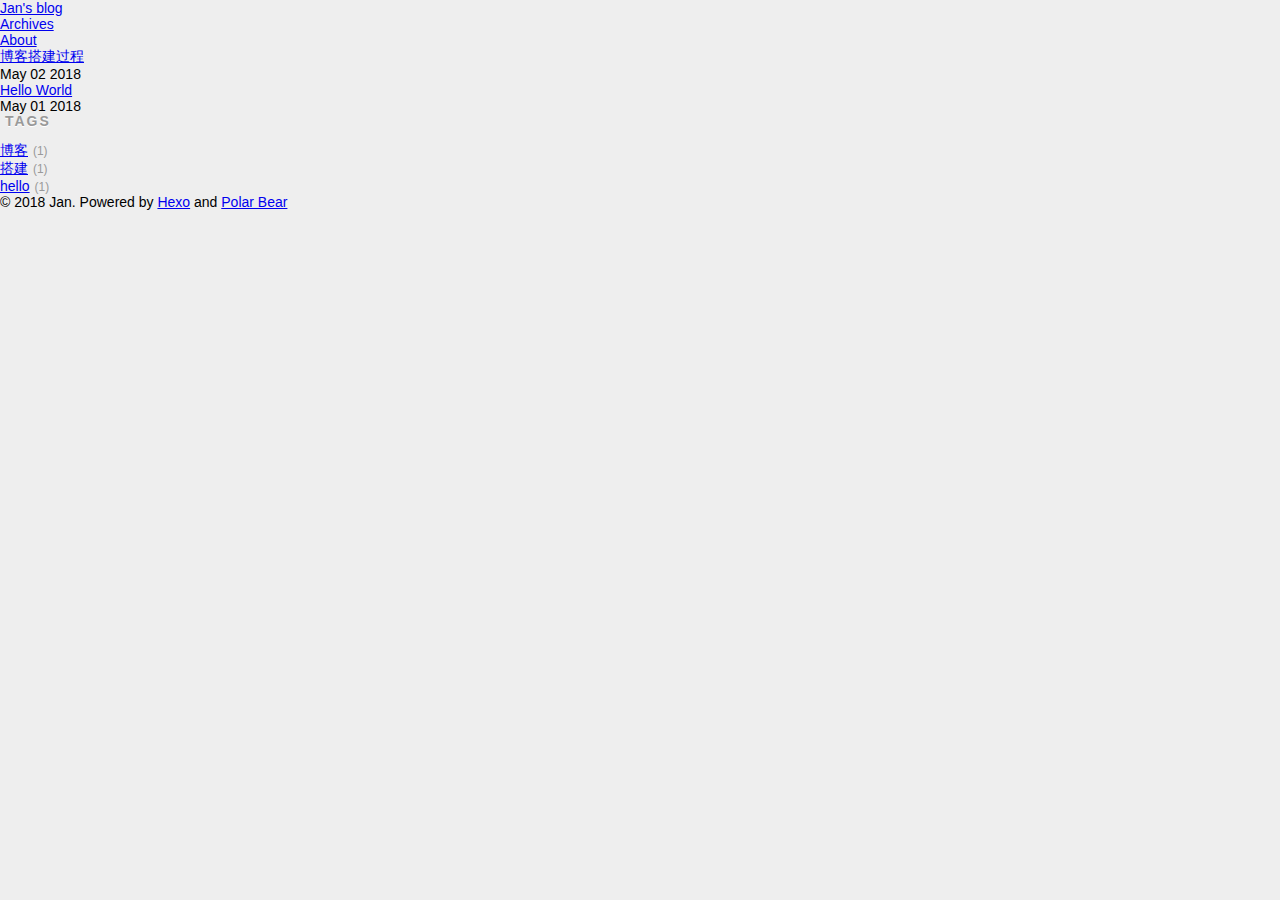
==== commit 9a5f65df: "Site updated: 2018-05-02 23:42:24" ====
--- a/index.html
+++ b/index.html
@@ -1,29 +1,10 @@
 <!DOCTYPE html>
-
-
-
-
-
-
-  
-
-
-<html class="theme-next muse use-motion" lang="">
-<head>
-  <meta charset="UTF-8"/>
+<html lang="">
+  <head>
+    
+<meta charset="UTF-8"/>
 <meta http-equiv="X-UA-Compatible" content="IE=edge" />
-<meta name="viewport" content="width=device-width, initial-scale=1, maximum-scale=2"/>
-<meta name="theme-color" content="#222">
-
-
-
-
-
-
-
-
-
-
+<meta name="viewport" content="width=device-width,user-scalable=no,initial-scale=1,minimum-scale=1,maximum-scale=1">
 
 
 <meta http-equiv="Cache-Control" content="no-transform" />
@@ -38,936 +19,204 @@
 
 
 
-
-
-
-
-
-
-  
-  
-  <link href="/lib/fancybox/source/jquery.fancybox.css?v=2.1.5" rel="stylesheet" type="text/css" />
-
-
-
-
-
-
-
-<link href="/lib/font-awesome/css/font-awesome.min.css?v=4.6.2" rel="stylesheet" type="text/css" />
-
-<link href="/css/main.css?v=6.2.0" rel="stylesheet" type="text/css" />
-
-
-  <link rel="apple-touch-icon" sizes="180x180" href="/images/apple-touch-icon-next.png?v=6.2.0">
-
-
-  <link rel="icon" type="image/png" sizes="32x32" href="/images/favicon-32x32-next.png?v=6.2.0">
-
-
-  <link rel="icon" type="image/png" sizes="16x16" href="/images/favicon-16x16-next.png?v=6.2.0">
-
-
-  <link rel="mask-icon" href="/images/logo.svg?v=6.2.0" color="#222">
-
-
-
-
-
-
-
-
-
-<script type="text/javascript" id="hexo.configurations">
-  var NexT = window.NexT || {};
-  var CONFIG = {
-    root: '/',
-    scheme: 'Muse',
-    version: '6.2.0',
-    sidebar: {"position":"left","display":"post","offset":12,"b2t":false,"scrollpercent":false,"onmobile":false},
-    fancybox: true,
-    fastclick: false,
-    lazyload: false,
-    tabs: true,
-    motion: {"enable":true,"async":false,"transition":{"post_block":"fadeIn","post_header":"slideDownIn","post_body":"slideDownIn","coll_header":"slideLeftIn","sidebar":"slideUpIn"}},
-    algolia: {
-      applicationID: '',
-      apiKey: '',
-      indexName: '',
-      hits: {"per_page":10},
-      labels: {"input_placeholder":"Search for Posts","hits_empty":"We didn't find any results for the search: ${query}","hits_stats":"${hits} results found in ${time} ms"}
-    }
+  <link rel="alternate" href="/default" title="Jan's blog">
+
+
+
+
+  <link rel="shortcut icon" type="image/x-icon" href="/favicon.ico?v=1.1" />
+
+
+
+<link rel="canonical" href="http://yoursite.com/"/>
+
+
+<meta property="og:type" content="website">
+<meta property="og:title" content="Jan&#39;s blog">
+<meta property="og:url" content="http://yoursite.com/index.html">
+<meta property="og:site_name" content="Jan&#39;s blog">
+<meta property="og:locale" content="default">
+<meta name="twitter:card" content="summary">
+<meta name="twitter:title" content="Jan&#39;s blog">
+
+
+<link rel="stylesheet" type="text/css" href="/css/style.css?v=1.1" />
+<link href='https://fonts.googleapis.com/css?family=Open+Sans' rel='stylesheet'>
+
+
+
+
+
+<script type="text/javascript">
+  var themeConfig = {
+    fancybox: {
+      enable: false
+    },
   };
 </script>
 
 
-  
-
-
-
-
-  <meta property="og:type" content="website">
-<meta property="og:title" content="Hexo">
-<meta property="og:url" content="http://yoursite.com/index.html">
-<meta property="og:site_name" content="Hexo">
-<meta property="og:locale" content="default">
-<meta name="twitter:card" content="summary">
-<meta name="twitter:title" content="Hexo">
-
-
-
-
-
-
-  <link rel="canonical" href="http://yoursite.com/"/>
-
-
-
-<script type="text/javascript" id="page.configurations">
-  CONFIG.page = {
-    sidebar: "",
-  };
-</script>
-
-  <title>Hexo</title>
-  
-
-
-
-
-
-
-
-
-
-  <noscript>
-  <style type="text/css">
-    .use-motion .motion-element,
-    .use-motion .brand,
-    .use-motion .menu-item,
-    .sidebar-inner,
-    .use-motion .post-block,
-    .use-motion .pagination,
-    .use-motion .comments,
-    .use-motion .post-header,
-    .use-motion .post-body,
-    .use-motion .collection-title { opacity: initial; }
-
-    .use-motion .logo,
-    .use-motion .site-title,
-    .use-motion .site-subtitle {
-      opacity: initial;
-      top: initial;
-    }
-
-    .use-motion {
-      .logo-line-before i { left: initial; }
-      .logo-line-after i { right: initial; }
-    }
-  </style>
-</noscript>
-
-</head>
-
-<body itemscope itemtype="http://schema.org/WebPage" lang="default">
-
-  
-  
-    
-  
-
-  <div class="container sidebar-position-left 
-  page-home">
-    <div class="headband"></div>
-
-    <header id="header" class="header" itemscope itemtype="http://schema.org/WPHeader">
-      <div class="header-inner"><div class="site-brand-wrapper">
-  <div class="site-meta ">
-    
-
-    <div class="custom-logo-site-title">
-      <a href="/" class="brand" rel="start">
-        <span class="logo-line-before"><i></i></span>
-        <span class="site-title">Hexo</span>
-        <span class="logo-line-after"><i></i></span>
-      </a>
+
+
+  
+
+
+
+    <title> Jan's blog - </title>
+  </head>
+
+  <body>
+    <div id="page">
+      <header id="masthead"><div class="site-header-inner">
+    <h1 class="site-title">
+        <a href="/." class="logo">Jan's blog</a>
+    </h1>
+
+    <nav id="nav-top">
+        
+            <ul id="menu-top" class="nav-top-items">
+                
+                    <li class="menu-item">
+                        <a href="/archives">
+                            
+                            
+                                Archives
+                            
+                        </a>
+                    </li>
+                
+                    <li class="menu-item">
+                        <a href="/about">
+                            
+                            
+                                About
+                            
+                        </a>
+                    </li>
+                
+            </ul>
+        
+  </nav>
+</div>
+
+      </header>
+      <div id="content">
+        
+    <div id="primary" class="home">
+        
+            
+  <article class="post">
+    <header class="post-header">
+      <h1 class="post-title">
+        
+          <a class="post-link" href="/2018/05/02/博客搭建过程/">博客搭建过程</a>
+        
+      </h1>
+
+      <time class="post-time">
+          May 02 2018
+      </time>
+    </header>
+
+
+
+    
+        <div class="post-excerpt">
+            
+            
+
+            
+          
+
+    
+  </article>
+
+        
+            
+  <article class="post">
+    <header class="post-header">
+      <h1 class="post-title">
+        
+          <a class="post-link" href="/2018/05/01/hello-world/">Hello World</a>
+        
+      </h1>
+
+      <time class="post-time">
+          May 01 2018
+      </time>
+    </header>
+
+
+
+    
+        <div class="post-excerpt">
+            
+            
+
+            
+          
+
+    
+  </article>
+
+        
+        
+  <nav class="pagination">
+    
+    
+  </nav>
+
     </div>
-      
-        <p class="site-subtitle"></p>
-      
-  </div>
-
-  <div class="site-nav-toggle">
-    <button aria-label="Toggle navigation bar">
-      <span class="btn-bar"></span>
-      <span class="btn-bar"></span>
-      <span class="btn-bar"></span>
-    </button>
-  </div>
+    <div id="secondary">
+    
+
+    
+
+    
+    <section id="tags" class="widget-area widget_tags">
+        <h3 class="widget-title">Tags</h3>
+        <ul class="tag-list"><li class="tag-list-item"><a class="tag-list-link" href="/tags/博客/">博客</a><span class="tag-list-count">1</span></li><li class="tag-list-item"><a class="tag-list-link" href="/tags/搭建/">搭建</a><span class="tag-list-count">1</span></li><li class="tag-list-item"><a class="tag-list-link" href="/tags/hello/">hello</a><span class="tag-list-count">1</span></li></ul>
+    </section>
+
+
 </div>
 
 
-
-
-<nav class="site-nav">
-  
-    <ul id="menu" class="menu">
-      
-        
-        
-        
-          
-          <li class="menu-item menu-item-home menu-item-active">
-    <a href="/" rel="section">
-      <i class="menu-item-icon fa fa-fw fa-home"></i> <br />Startseite</a>
-  </li>
-        
-        
-        
-          
-          <li class="menu-item menu-item-archives">
-    <a href="/archives/" rel="section">
-      <i class="menu-item-icon fa fa-fw fa-archive"></i> <br />Archiv</a>
-  </li>
-
-      
-      
-    </ul>
-  
-
-  
-    
-
-  
-
-  
-</nav>
-
-
-
-  
-
-
-
-</div>
-    </header>
-
-    
-
-
-    <main id="main" class="main">
-      <div class="main-inner">
-        <div class="content-wrap">
-          
-          <div id="content" class="content">
-            
-  <section id="posts" class="posts-expand">
-    
-      
-
-  
-
-  
-  
-  
-
-  
-
-  <article class="post post-type-normal" itemscope itemtype="http://schema.org/Article">
-  
-  
-  
-  <div class="post-block">
-    <link itemprop="mainEntityOfPage" href="http://yoursite.com/2018/05/01/你好世界/">
-
-    <span hidden itemprop="author" itemscope itemtype="http://schema.org/Person">
-      <meta itemprop="name" content="John Doe">
-      <meta itemprop="description" content="">
-      <meta itemprop="image" content="/images/avatar.gif">
+      </div>
+
+      <footer id="colophon"><span class="copyright-year">
+    
+        &copy;
+    
+    2018
+    <span class="footer-author">Jan.</span>
+    <span class="power-by">
+        Powered by <a class="hexo-link" href="https://hexo.io/">Hexo</a> and <a class="theme-link" href="https://github.com/frostfan/hexo-theme-polarbear">Polar Bear</a>
     </span>
-
-    <span hidden itemprop="publisher" itemscope itemtype="http://schema.org/Organization">
-      <meta itemprop="name" content="Hexo">
-    </span>
-
-    
-      <header class="post-header">
-
-        
-        
-          <h1 class="post-title" itemprop="name headline">
-                
-                <a class="post-title-link" href="/2018/05/01/你好世界/" itemprop="url">
-                  Unbenannt
-                </a>
-              
-            
-          </h1>
-        
-
-        <div class="post-meta">
-          <span class="post-time">
-
-            
-            
-            
-
-            
-              <span class="post-meta-item-icon">
-                <i class="fa fa-calendar-o"></i>
-              </span>
-              
-                <span class="post-meta-item-text">Veröffentlicht am</span>
-              
-
-              
-                
-              
-
-              <time title="Post created: 2018-05-01 20:49:49 / Updated at: 20:49:50" itemprop="dateCreated datePublished" datetime="2018-05-01T20:49:49+08:00">2018-05-01</time>
-            
-
-            
-              
-
-              
-            
-          </span>
-
-          
-
-          
-            
-          
-
-          
-          
-
-          
-
-          
-
-          
-
-        </div>
-      </header>
-    
-
-    
-    
-    
-    <div class="post-body" itemprop="articleBody">
-
-      
-      
-
-      
-        
-          
-            <p>title: title #文章標題<br>date: 2016-06-01 23:47:44 #文章生成時間<br>categories: “Hexo教程” #文章分類目錄 可以省略<br>tags: #文章標籤 可以省略</p>
-<pre><code>- 标签1
-- 标签2
-</code></pre><p>description: #你對本頁的描述 可以省略</p>
-<h1 id="测试一下行不行"><a href="#测试一下行不行" class="headerlink" title="测试一下行不行"></a>测试一下行不行</h1>
-          
-        
-      
+</span>
+
+      </footer>
+
+      <div class="back-to-top" id="back-to-top">
+        <i class="iconfont icon-up"></i>
+      </div>
     </div>
-
-    
-
-    
-    
-    
-
-    
-
-    
-
-    
-
-    <footer class="post-footer">
-      
-
-      
-
-      
-
-      
-      
-        <div class="post-eof"></div>
-      
-    </footer>
-  </div>
-  
-  
-  
-  </article>
-
-
-    
-      
-
-  
-
-  
-  
-  
-
-  
-
-  <article class="post post-type-normal" itemscope itemtype="http://schema.org/Article">
-  
-  
-  
-  <div class="post-block">
-    <link itemprop="mainEntityOfPage" href="http://yoursite.com/2018/05/01/博客搭建过程/">
-
-    <span hidden itemprop="author" itemscope itemtype="http://schema.org/Person">
-      <meta itemprop="name" content="John Doe">
-      <meta itemprop="description" content="">
-      <meta itemprop="image" content="/images/avatar.gif">
-    </span>
-
-    <span hidden itemprop="publisher" itemscope itemtype="http://schema.org/Organization">
-      <meta itemprop="name" content="Hexo">
-    </span>
-
-    
-      <header class="post-header">
-
-        
-        
-          <h1 class="post-title" itemprop="name headline">
-                
-                <a class="post-title-link" href="/2018/05/01/博客搭建过程/" itemprop="url">
-                  Unbenannt
-                </a>
-              
-            
-          </h1>
-        
-
-        <div class="post-meta">
-          <span class="post-time">
-
-            
-            
-            
-
-            
-              <span class="post-meta-item-icon">
-                <i class="fa fa-calendar-o"></i>
-              </span>
-              
-                <span class="post-meta-item-text">Veröffentlicht am</span>
-              
-
-              
-                
-              
-
-              <time title="Post created: 2018-05-01 20:46:58 / Updated at: 20:46:13" itemprop="dateCreated datePublished" datetime="2018-05-01T20:46:58+08:00">2018-05-01</time>
-            
-
-            
-              
-
-              
-            
-          </span>
-
-          
-
-          
-            
-          
-
-          
-          
-
-          
-
-          
-
-          
-
-        </div>
-      </header>
-    
-
-    
-    
-    
-    <div class="post-body" itemprop="articleBody">
-
-      
-      
-
-      
-        
-          
-            <p>#博客搭建过程</p>
-<p>##</p>
-<p>#一、 安装nodejs（node-v8.11.1-x64.msi）</p>
-<p>#二、新建目录blog，安装hexo（如果出问题试用管理员开启cmd）<br>    1.设置使用淘宝源<br>       npm config set registry <a href="https://registry.npm.taobao.org" target="_blank" rel="noopener">https://registry.npm.taobao.org</a><br>       (验证：npm config get registry)<br>       （改回官方源：npm config set registry <a href="http://www.npmjs.org）" target="_blank" rel="noopener">http://www.npmjs.org）</a><br>    2.安装hexo<br>      npm install -g hexo<br>    3.初始化<br>      hexo init<br>      npm install<br>    4.启动<br>      hexo server</p>
-<p>#三、配置主题<br>     1.git clone <a href="https://github.com/theme-next/hexo-theme-next" target="_blank" rel="noopener">https://github.com/theme-next/hexo-theme-next</a> themes/next<br>     并在_config.yml中配置主题为next<br>     （参考<a href="https://github.com/theme-next/hexo-theme-next/blob/master/docs/zh-CN/README.md）" target="_blank" rel="noopener">https://github.com/theme-next/hexo-theme-next/blob/master/docs/zh-CN/README.md）</a><br>     2.配置fancybox3插件（参考<a href="https://github.com/theme-next/theme-next-fancybox3）" target="_blank" rel="noopener">https://github.com/theme-next/theme-next-fancybox3）</a><br>      cd themes<br>      cd next<br>      git clone <a href="https://github.com/theme-next/theme-next-fancybox3" target="_blank" rel="noopener">https://github.com/theme-next/theme-next-fancybox3</a> source/lib/fancybox<br>     3.Enable module in NexT _config.yml file:<br>       fancybox: true（文本搜索fancybox，值改为true）</p>
-<p>#四、安装HexoEditor（保持管理员下cmd，回到blog目录）<br>     （安装及使用参考<a href="https://github.com/zhuzhuyule/HexoEditor/blob/master/doc/cn/README.md）" target="_blank" rel="noopener">https://github.com/zhuzhuyule/HexoEditor/blob/master/doc/cn/README.md）</a><br>     1.npm config set prefix “C:/Program Files/nodejs/npm_global”<br>     2.npm config set cache “C:/Program Files/nodejs/npm_cache”<br>     3.设置electron的淘宝镜像<br>     npm config set electron_mirror “<a href="https://npm.taobao.org/mirrors/electron/&quot;" target="_blank" rel="noopener">https://npm.taobao.org/mirrors/electron/&quot;</a><br>     4.git clone <a href="https://github.com/zhuzhuyule/HexoEditor.git" target="_blank" rel="noopener">https://github.com/zhuzhuyule/HexoEditor.git</a><br>     5.cd HexoEditor<br>       npm install<br>     6.启动 npm start</p>
-<p><a href="https://www.jianshu.com/p/a6a72ed6aa2a" target="_blank" rel="noopener">https://www.jianshu.com/p/a6a72ed6aa2a</a></p>
-<p><a href="https://github.com/theme-next/hexo-theme-next/blob/master/docs/zh-CN/README.md" target="_blank" rel="noopener">https://github.com/theme-next/hexo-theme-next/blob/master/docs/zh-CN/README.md</a></p>
-<p><a href="https://www.cnblogs.com/zhcncn/p/4097881.html" target="_blank" rel="noopener">https://www.cnblogs.com/zhcncn/p/4097881.html</a></p>
-<p><a href="https://www.cnblogs.com/blogjun/articles/8289977.html" target="_blank" rel="noopener">https://www.cnblogs.com/blogjun/articles/8289977.html</a></p>
-<p><a href="https://www.cnblogs.com/fengxiongZz/p/7707219.html" target="_blank" rel="noopener">https://www.cnblogs.com/fengxiongZz/p/7707219.html</a></p>
-
-          
-        
-      
-    </div>
-
-    
-
-    
-    
-    
-
-    
-
-    
-
-    
-
-    <footer class="post-footer">
-      
-
-      
-
-      
-
-      
-      
-        <div class="post-eof"></div>
-      
-    </footer>
-  </div>
-  
-  
-  
-  </article>
-
-
-    
-      
-
-  
-
-  
-  
-  
-
-  
-
-  <article class="post post-type-normal" itemscope itemtype="http://schema.org/Article">
-  
-  
-  
-  <div class="post-block">
-    <link itemprop="mainEntityOfPage" href="http://yoursite.com/2018/05/01/hello-world/">
-
-    <span hidden itemprop="author" itemscope itemtype="http://schema.org/Person">
-      <meta itemprop="name" content="John Doe">
-      <meta itemprop="description" content="">
-      <meta itemprop="image" content="/images/avatar.gif">
-    </span>
-
-    <span hidden itemprop="publisher" itemscope itemtype="http://schema.org/Organization">
-      <meta itemprop="name" content="Hexo">
-    </span>
-
-    
-      <header class="post-header">
-
-        
-        
-          <h1 class="post-title" itemprop="name headline">
-                
-                <a class="post-title-link" href="/2018/05/01/hello-world/" itemprop="url">
-                  Hello World
-                </a>
-              
-            
-          </h1>
-        
-
-        <div class="post-meta">
-          <span class="post-time">
-
-            
-            
-            
-
-            
-              <span class="post-meta-item-icon">
-                <i class="fa fa-calendar-o"></i>
-              </span>
-              
-                <span class="post-meta-item-text">Veröffentlicht am</span>
-              
-
-              
-                
-              
-
-              <time title="Post created: 2018-05-01 12:42:21" itemprop="dateCreated datePublished" datetime="2018-05-01T12:42:21+08:00">2018-05-01</time>
-            
-
-            
-          </span>
-
-          
-
-          
-            
-          
-
-          
-          
-
-          
-
-          
-
-          
-
-        </div>
-      </header>
-    
-
-    
-    
-    
-    <div class="post-body" itemprop="articleBody">
-
-      
-      
-
-      
-        
-          
-            <p>Welcome to <a href="https://hexo.io/" target="_blank" rel="noopener">Hexo</a>! This is your very first post. Check <a href="https://hexo.io/docs/" target="_blank" rel="noopener">documentation</a> for more info. If you get any problems when using Hexo, you can find the answer in <a href="https://hexo.io/docs/troubleshooting.html" target="_blank" rel="noopener">troubleshooting</a> or you can ask me on <a href="https://github.com/hexojs/hexo/issues" target="_blank" rel="noopener">GitHub</a>.</p>
-<h2 id="Quick-Start"><a href="#Quick-Start" class="headerlink" title="Quick Start"></a>Quick Start</h2><h3 id="Create-a-new-post"><a href="#Create-a-new-post" class="headerlink" title="Create a new post"></a>Create a new post</h3><figure class="highlight bash"><table><tr><td class="gutter"><pre><span class="line">1</span><br></pre></td><td class="code"><pre><span class="line">$ hexo new <span class="string">"My New Post"</span></span><br></pre></td></tr></table></figure>
-<p>More info: <a href="https://hexo.io/docs/writing.html" target="_blank" rel="noopener">Writing</a></p>
-<h3 id="Run-server"><a href="#Run-server" class="headerlink" title="Run server"></a>Run server</h3><figure class="highlight bash"><table><tr><td class="gutter"><pre><span class="line">1</span><br></pre></td><td class="code"><pre><span class="line">$ hexo server</span><br></pre></td></tr></table></figure>
-<p>More info: <a href="https://hexo.io/docs/server.html" target="_blank" rel="noopener">Server</a></p>
-<h3 id="Generate-static-files"><a href="#Generate-static-files" class="headerlink" title="Generate static files"></a>Generate static files</h3><figure class="highlight bash"><table><tr><td class="gutter"><pre><span class="line">1</span><br></pre></td><td class="code"><pre><span class="line">$ hexo generate</span><br></pre></td></tr></table></figure>
-<p>More info: <a href="https://hexo.io/docs/generating.html" target="_blank" rel="noopener">Generating</a></p>
-<h3 id="Deploy-to-remote-sites"><a href="#Deploy-to-remote-sites" class="headerlink" title="Deploy to remote sites"></a>Deploy to remote sites</h3><figure class="highlight bash"><table><tr><td class="gutter"><pre><span class="line">1</span><br></pre></td><td class="code"><pre><span class="line">$ hexo deploy</span><br></pre></td></tr></table></figure>
-<p>More info: <a href="https://hexo.io/docs/deployment.html" target="_blank" rel="noopener">Deployment</a></p>
-
-          
-        
-      
-    </div>
-
-    
-
-    
-    
-    
-
-    
-
-    
-
-    
-
-    <footer class="post-footer">
-      
-
-      
-
-      
-
-      
-      
-        <div class="post-eof"></div>
-      
-    </footer>
-  </div>
-  
-  
-  
-  </article>
-
-
-    
-  </section>
-
-  
-
-
-          </div>
-          
-
-        </div>
-        
-          
-  
-  <div class="sidebar-toggle">
-    <div class="sidebar-toggle-line-wrap">
-      <span class="sidebar-toggle-line sidebar-toggle-line-first"></span>
-      <span class="sidebar-toggle-line sidebar-toggle-line-middle"></span>
-      <span class="sidebar-toggle-line sidebar-toggle-line-last"></span>
-    </div>
-  </div>
-
-  <aside id="sidebar" class="sidebar">
-    
-    <div class="sidebar-inner">
-
-      
-
-      
-
-      <section class="site-overview-wrap sidebar-panel sidebar-panel-active">
-        <div class="site-overview">
-          <div class="site-author motion-element" itemprop="author" itemscope itemtype="http://schema.org/Person">
-            
-              <p class="site-author-name" itemprop="name">John Doe</p>
-              <p class="site-description motion-element" itemprop="description"></p>
-          </div>
-
-          
-            <nav class="site-state motion-element">
-              
-                <div class="site-state-item site-state-posts">
-                
-                  <a href="/archives/">
-                
-                    <span class="site-state-item-count">3</span>
-                    <span class="site-state-item-name">Artikel</span>
-                  </a>
-                </div>
-              
-
-              
-
-              
-            </nav>
-          
-
-          
-
-          
-
-          
-          
-
-          
-          
-
-          
-            
-          
-          
-
-        </div>
-      </section>
-
-      
-
-      
-
-    </div>
-  </aside>
-
-
-        
-      </div>
-    </main>
-
-    <footer id="footer" class="footer">
-      <div class="footer-inner">
-        <div class="copyright">&copy; <span itemprop="copyrightYear">2018</span>
-  <span class="with-love" id="animate">
-    <i class="fa fa-user"></i>
-  </span>
-  <span class="author" itemprop="copyrightHolder">John Doe</span>
-
-  
-
-  
-</div>
-
-
-
-
-  <div class="powered-by">Erstellt mit  <a class="theme-link" target="_blank" href="https://hexo.io">Hexo</a> v3.7.1</div>
-
-
-
-  <span class="post-meta-divider">|</span>
-
-
-
-  <div class="theme-info">Theme &mdash; <a class="theme-link" target="_blank" href="https://github.com/theme-next/hexo-theme-next">NexT.Muse</a> v6.2.0</div>
-
-
-
-
-        
-
-
-
-
-
-
-
-
-        
-      </div>
-    </footer>
-
-    
-      <div class="back-to-top">
-        <i class="fa fa-arrow-up"></i>
-        
-      </div>
-    
-
-    
-
-  </div>
-
-  
-
-<script type="text/javascript">
-  if (Object.prototype.toString.call(window.Promise) !== '[object Function]') {
-    window.Promise = null;
-  }
-</script>
-
-
-
-
-
-
-
-
-
-
-
-
-  
-
-
-
-
-
-
-
-
-
-
-
-
-
-
-
-  
-  
-    <script type="text/javascript" src="/lib/jquery/index.js?v=2.1.3"></script>
-  
-
-  
-  
-    <script type="text/javascript" src="/lib/velocity/velocity.min.js?v=1.2.1"></script>
-  
-
-  
-  
-    <script type="text/javascript" src="/lib/velocity/velocity.ui.min.js?v=1.2.1"></script>
-  
-
-  
-  
-    <script type="text/javascript" src="/lib/fancybox/source/jquery.fancybox.pack.js?v=2.1.5"></script>
-  
-
-
-  
-
-
-  <script type="text/javascript" src="/js/src/utils.js?v=6.2.0"></script>
-
-  <script type="text/javascript" src="/js/src/motion.js?v=6.2.0"></script>
-
-
-
-  
-  
-
-  
-
-  
-
-
-  <script type="text/javascript" src="/js/src/bootstrap.js?v=6.2.0"></script>
-
-
-
-  
-
-
-
-	
-
-
-
-
-
-  
-
-
-
-
-
-  
-
-
-
-
-
-
-
-
-
-
-  
-
-
-
-
-
-  
-
-  
-
-  
-
-  
-
-  
-  
-
-  
-
-  
-
-  
-
-  
-
-  
-
-</body>
+    
+
+
+    
+
+
+
+
+  
+    <script type="text/javascript" src="/lib/jquery/jquery-3.1.1.min.js"></script>
+  
+
+  
+
+    <script type="text/javascript" src="/js/src/theme.js?v=1.1"></script>
+<script type="text/javascript" src="/js/src/bootstrap.js?v=1.1"></script>
+
+  </body>
 </html>
--- a/css/style.css
+++ b/css/style.css
@@ -0,0 +1,1374 @@
+body {
+  width: 100%;
+}
+body:before,
+body:after {
+  content: "";
+  display: table;
+}
+body:after {
+  clear: both;
+}
+html,
+body,
+div,
+span,
+applet,
+object,
+iframe,
+h1,
+h2,
+h3,
+h4,
+h5,
+h6,
+p,
+blockquote,
+pre,
+a,
+abbr,
+acronym,
+address,
+big,
+cite,
+code,
+del,
+dfn,
+em,
+img,
+ins,
+kbd,
+q,
+s,
+samp,
+small,
+strike,
+strong,
+sub,
+sup,
+tt,
+var,
+dl,
+dt,
+dd,
+ol,
+ul,
+li,
+fieldset,
+form,
+label,
+legend,
+table,
+caption,
+tbody,
+tfoot,
+thead,
+tr,
+th,
+td {
+  margin: 0;
+  padding: 0;
+  border: 0;
+  outline: 0;
+  font-weight: inherit;
+  font-style: inherit;
+  font-family: inherit;
+  font-size: 100%;
+  vertical-align: baseline;
+}
+body {
+  line-height: 1;
+  color: #000;
+  background: #fff;
+}
+ol,
+ul {
+  list-style: none;
+}
+table {
+  border-collapse: separate;
+  border-spacing: 0;
+  vertical-align: middle;
+}
+caption,
+th,
+td {
+  text-align: left;
+  font-weight: normal;
+  vertical-align: middle;
+}
+a img {
+  border: none;
+}
+input,
+button {
+  margin: 0;
+  padding: 0;
+}
+input::-moz-focus-inner,
+button::-moz-focus-inner {
+  border: 0;
+  padding: 0;
+}
+@font-face {
+  font-family: FontAwesome;
+  font-style: normal;
+  font-weight: normal;
+  src: url("fonts/fontawesome-webfont.eot?v=#4.0.3");
+  src: url("fonts/fontawesome-webfont.eot?#iefix&v=#4.0.3") format("embedded-opentype"), url("fonts/fontawesome-webfont.woff?v=#4.0.3") format("woff"), url("fonts/fontawesome-webfont.ttf?v=#4.0.3") format("truetype"), url("fonts/fontawesome-webfont.svg#fontawesomeregular?v=#4.0.3") format("svg");
+}
+html,
+body,
+#container {
+  height: 100%;
+}
+body {
+  background: #eee;
+  font: 14px -apple-system, BlinkMacSystemFont, "Segoe UI", "Roboto", "Oxygen", "Ubuntu", "Cantarell", "Fira Sans", "Droid Sans", "Helvetica Neue", sans-serif;
+  -webkit-text-size-adjust: 100%;
+}
+.outer {
+  max-width: 1220px;
+  margin: 0 auto;
+  padding: 0 20px;
+}
+.outer:before,
+.outer:after {
+  content: "";
+  display: table;
+}
+.outer:after {
+  clear: both;
+}
+.inner {
+  display: inline;
+  float: left;
+  width: 98.33333333333333%;
+  margin: 0 0.833333333333333%;
+}
+.left,
+.alignleft {
+  float: left;
+}
+.right,
+.alignright {
+  float: right;
+}
+.clear {
+  clear: both;
+}
+#container {
+  position: relative;
+}
+.mobile-nav-on {
+  overflow: hidden;
+}
+#wrap {
+  height: 100%;
+  width: 100%;
+  position: absolute;
+  top: 0;
+  left: 0;
+  -webkit-transition: 0.2s ease-out;
+  -moz-transition: 0.2s ease-out;
+  -ms-transition: 0.2s ease-out;
+  transition: 0.2s ease-out;
+  z-index: 1;
+  background: #eee;
+}
+.mobile-nav-on #wrap {
+  left: 280px;
+}
+@media screen and (min-width: 768px) {
+  #main {
+    display: inline;
+    float: left;
+    width: 73.33333333333333%;
+    margin: 0 0.833333333333333%;
+  }
+}
+.article-date,
+.article-category-link,
+.archive-year,
+.widget-title {
+  text-decoration: none;
+  text-transform: uppercase;
+  letter-spacing: 2px;
+  color: #999;
+  margin-bottom: 1em;
+  margin-left: 5px;
+  line-height: 1em;
+  text-shadow: 0 1px #fff;
+  font-weight: bold;
+}
+.article-inner,
+.archive-article-inner {
+  background: #fff;
+  -webkit-box-shadow: 1px 2px 3px #ddd;
+  box-shadow: 1px 2px 3px #ddd;
+  border: 1px solid #ddd;
+  border-radius: 3px;
+}
+.article-entry h1,
+.widget h1 {
+  font-size: 2em;
+}
+.article-entry h2,
+.widget h2 {
+  font-size: 1.5em;
+}
+.article-entry h3,
+.widget h3 {
+  font-size: 1.3em;
+}
+.article-entry h4,
+.widget h4 {
+  font-size: 1.2em;
+}
+.article-entry h5,
+.widget h5 {
+  font-size: 1em;
+}
+.article-entry h6,
+.widget h6 {
+  font-size: 1em;
+  color: #999;
+}
+.article-entry hr,
+.widget hr {
+  border: 1px dashed #ddd;
+}
+.article-entry strong,
+.widget strong {
+  font-weight: bold;
+}
+.article-entry em,
+.widget em,
+.article-entry cite,
+.widget cite {
+  font-style: italic;
+}
+.article-entry sup,
+.widget sup,
+.article-entry sub,
+.widget sub {
+  font-size: 0.75em;
+  line-height: 0;
+  position: relative;
+  vertical-align: baseline;
+}
+.article-entry sup,
+.widget sup {
+  top: -0.5em;
+}
+.article-entry sub,
+.widget sub {
+  bottom: -0.2em;
+}
+.article-entry small,
+.widget small {
+  font-size: 0.85em;
+}
+.article-entry acronym,
+.widget acronym,
+.article-entry abbr,
+.widget abbr {
+  border-bottom: 1px dotted;
+}
+.article-entry ul,
+.widget ul,
+.article-entry ol,
+.widget ol,
+.article-entry dl,
+.widget dl {
+  margin: 0 20px;
+  line-height: 1.6em;
+}
+.article-entry ul ul,
+.widget ul ul,
+.article-entry ol ul,
+.widget ol ul,
+.article-entry ul ol,
+.widget ul ol,
+.article-entry ol ol,
+.widget ol ol {
+  margin-top: 0;
+  margin-bottom: 0;
+}
+.article-entry ul,
+.widget ul {
+  list-style: disc;
+}
+.article-entry ol,
+.widget ol {
+  list-style: decimal;
+}
+.article-entry dt,
+.widget dt {
+  font-weight: bold;
+}
+#header {
+  height: 300px;
+  position: relative;
+  border-bottom: 1px solid #ddd;
+}
+#header:before,
+#header:after {
+  content: "";
+  position: absolute;
+  left: 0;
+  right: 0;
+  height: 40px;
+}
+#header:before {
+  top: 0;
+  background: -webkit-linear-gradient(rgba(0,0,0,0.2), transparent);
+  background: -moz-linear-gradient(rgba(0,0,0,0.2), transparent);
+  background: -ms-linear-gradient(rgba(0,0,0,0.2), transparent);
+  background: linear-gradient(rgba(0,0,0,0.2), transparent);
+}
+#header:after {
+  bottom: 0;
+  background: -webkit-linear-gradient(transparent, rgba(0,0,0,0.2));
+  background: -moz-linear-gradient(transparent, rgba(0,0,0,0.2));
+  background: -ms-linear-gradient(transparent, rgba(0,0,0,0.2));
+  background: linear-gradient(transparent, rgba(0,0,0,0.2));
+}
+#header-outer {
+  height: 100%;
+  position: relative;
+}
+#header-inner {
+  position: relative;
+  overflow: hidden;
+}
+#banner {
+  position: absolute;
+  top: 0;
+  left: 0;
+  width: 100%;
+  height: 100%;
+  background: url("images/banner.jpg") center #000;
+  -webkit-background-size: cover;
+  -moz-background-size: cover;
+  background-size: cover;
+  z-index: -1;
+}
+#header-title {
+  text-align: center;
+  height: 40px;
+  position: absolute;
+  top: 50%;
+  left: 0;
+  margin-top: -20px;
+}
+#logo,
+#subtitle {
+  text-decoration: none;
+  color: #fff;
+  font-weight: 300;
+  text-shadow: 0 1px 4px rgba(0,0,0,0.3);
+}
+#logo {
+  font-size: 40px;
+  line-height: 40px;
+  letter-spacing: 2px;
+}
+#subtitle {
+  font-size: 16px;
+  line-height: 16px;
+  letter-spacing: 1px;
+}
+#subtitle-wrap {
+  margin-top: 16px;
+}
+#main-nav {
+  float: left;
+  margin-left: -15px;
+}
+.nav-icon,
+.main-nav-link {
+  float: left;
+  color: #fff;
+  opacity: 0.6;
+  text-decoration: none;
+  text-shadow: 0 1px rgba(0,0,0,0.2);
+  -webkit-transition: opacity 0.2s;
+  -moz-transition: opacity 0.2s;
+  -ms-transition: opacity 0.2s;
+  transition: opacity 0.2s;
+  display: block;
+  padding: 20px 15px;
+}
+.nav-icon:hover,
+.main-nav-link:hover {
+  opacity: 1;
+}
+.nav-icon {
+  font-family: FontAwesome;
+  text-align: center;
+  font-size: 14px;
+  width: 14px;
+  height: 14px;
+  padding: 20px 15px;
+  position: relative;
+  cursor: pointer;
+}
+.main-nav-link {
+  font-weight: 300;
+  letter-spacing: 1px;
+}
+@media screen and (max-width: 479px) {
+  .main-nav-link {
+    display: none;
+  }
+}
+#main-nav-toggle {
+  display: none;
+}
+#main-nav-toggle:before {
+  content: "\f0c9";
+}
+@media screen and (max-width: 479px) {
+  #main-nav-toggle {
+    display: block;
+  }
+}
+#sub-nav {
+  float: right;
+  margin-right: -15px;
+}
+#nav-rss-link:before {
+  content: "\f09e";
+}
+#nav-search-btn:before {
+  content: "\f002";
+}
+#search-form-wrap {
+  position: absolute;
+  top: 15px;
+  width: 150px;
+  height: 30px;
+  right: -150px;
+  opacity: 0;
+  -webkit-transition: 0.2s ease-out;
+  -moz-transition: 0.2s ease-out;
+  -ms-transition: 0.2s ease-out;
+  transition: 0.2s ease-out;
+}
+#search-form-wrap.on {
+  opacity: 1;
+  right: 0;
+}
+@media screen and (max-width: 479px) {
+  #search-form-wrap {
+    width: 100%;
+    right: -100%;
+  }
+}
+.search-form {
+  position: absolute;
+  top: 0;
+  left: 0;
+  right: 0;
+  background: #fff;
+  padding: 5px 15px;
+  border-radius: 15px;
+  -webkit-box-shadow: 0 0 10px rgba(0,0,0,0.3);
+  box-shadow: 0 0 10px rgba(0,0,0,0.3);
+}
+.search-form-input {
+  border: none;
+  background: none;
+  color: #555;
+  width: 100%;
+  font: 13px -apple-system, BlinkMacSystemFont, "Segoe UI", "Roboto", "Oxygen", "Ubuntu", "Cantarell", "Fira Sans", "Droid Sans", "Helvetica Neue", sans-serif;
+  outline: none;
+}
+.search-form-input::-webkit-search-results-decoration,
+.search-form-input::-webkit-search-cancel-button {
+  -webkit-appearance: none;
+}
+.search-form-submit {
+  position: absolute;
+  top: 50%;
+  right: 10px;
+  margin-top: -7px;
+  font: 13px FontAwesome;
+  border: none;
+  background: none;
+  color: #bbb;
+  cursor: pointer;
+}
+.search-form-submit:hover,
+.search-form-submit:focus {
+  color: #777;
+}
+.article {
+  margin: 50px 0;
+}
+.article-inner {
+  overflow: hidden;
+}
+.article-meta:before,
+.article-meta:after {
+  content: "";
+  display: table;
+}
+.article-meta:after {
+  clear: both;
+}
+.article-date {
+  float: left;
+}
+.article-category {
+  float: left;
+  line-height: 1em;
+  color: #ccc;
+  text-shadow: 0 1px #fff;
+  margin-left: 8px;
+}
+.article-category:before {
+  content: "\2022";
+}
+.article-category-link {
+  margin: 0 12px 1em;
+}
+.article-header {
+  padding: 20px 20px 0;
+}
+.article-title {
+  text-decoration: none;
+  font-size: 2em;
+  font-weight: bold;
+  color: #555;
+  line-height: 1.1em;
+  -webkit-transition: color 0.2s;
+  -moz-transition: color 0.2s;
+  -ms-transition: color 0.2s;
+  transition: color 0.2s;
+}
+a.article-title:hover {
+  color: #258fb8;
+}
+.article-entry {
+  color: #555;
+  padding: 0 20px;
+}
+.article-entry:before,
+.article-entry:after {
+  content: "";
+  display: table;
+}
+.article-entry:after {
+  clear: both;
+}
+.article-entry p,
+.article-entry table {
+  line-height: 1.6em;
+  margin: 1.6em 0;
+}
+.article-entry h1,
+.article-entry h2,
+.article-entry h3,
+.article-entry h4,
+.article-entry h5,
+.article-entry h6 {
+  font-weight: bold;
+}
+.article-entry h1,
+.article-entry h2,
+.article-entry h3,
+.article-entry h4,
+.article-entry h5,
+.article-entry h6 {
+  line-height: 1.1em;
+  margin: 1.1em 0;
+}
+.article-entry a {
+  color: #258fb8;
+  text-decoration: none;
+}
+.article-entry a:hover {
+  text-decoration: underline;
+}
+.article-entry ul,
+.article-entry ol,
+.article-entry dl {
+  margin-top: 1.6em;
+  margin-bottom: 1.6em;
+}
+.article-entry img,
+.article-entry video {
+  max-width: 100%;
+  height: auto;
+  display: block;
+  margin: auto;
+}
+.article-entry iframe {
+  border: none;
+}
+.article-entry table {
+  width: 100%;
+  border-collapse: collapse;
+  border-spacing: 0;
+}
+.article-entry th {
+  font-weight: bold;
+  border-bottom: 3px solid #ddd;
+  padding-bottom: 0.5em;
+}
+.article-entry td {
+  border-bottom: 1px solid #ddd;
+  padding: 10px 0;
+}
+.article-entry blockquote {
+  font-family: Georgia, "Times New Roman", serif;
+  font-size: 1.4em;
+  margin: 1.6em 20px;
+  text-align: center;
+}
+.article-entry blockquote footer {
+  font-size: 14px;
+  margin: 1.6em 0;
+  font-family: -apple-system, BlinkMacSystemFont, "Segoe UI", "Roboto", "Oxygen", "Ubuntu", "Cantarell", "Fira Sans", "Droid Sans", "Helvetica Neue", sans-serif;
+}
+.article-entry blockquote footer cite:before {
+  content: "—";
+  padding: 0 0.5em;
+}
+.article-entry .pullquote {
+  text-align: left;
+  width: 45%;
+  margin: 0;
+}
+.article-entry .pullquote.left {
+  margin-left: 0.5em;
+  margin-right: 1em;
+}
+.article-entry .pullquote.right {
+  margin-right: 0.5em;
+  margin-left: 1em;
+}
+.article-entry .caption {
+  color: #999;
+  display: block;
+  font-size: 0.9em;
+  margin-top: 0.5em;
+  position: relative;
+  text-align: center;
+}
+.article-entry .video-container {
+  position: relative;
+  padding-top: 56.25%;
+  height: 0;
+  overflow: hidden;
+}
+.article-entry .video-container iframe,
+.article-entry .video-container object,
+.article-entry .video-container embed {
+  position: absolute;
+  top: 0;
+  left: 0;
+  width: 100%;
+  height: 100%;
+  margin-top: 0;
+}
+.article-more-link a {
+  display: inline-block;
+  line-height: 1em;
+  padding: 6px 15px;
+  border-radius: 15px;
+  background: #eee;
+  color: #999;
+  text-shadow: 0 1px #fff;
+  text-decoration: none;
+}
+.article-more-link a:hover {
+  background: #258fb8;
+  color: #fff;
+  text-decoration: none;
+  text-shadow: 0 1px #1e7293;
+}
+.article-footer {
+  font-size: 0.85em;
+  line-height: 1.6em;
+  border-top: 1px solid #ddd;
+  padding-top: 1.6em;
+  margin: 0 20px 20px;
+}
+.article-footer:before,
+.article-footer:after {
+  content: "";
+  display: table;
+}
+.article-footer:after {
+  clear: both;
+}
+.article-footer a {
+  color: #999;
+  text-decoration: none;
+}
+.article-footer a:hover {
+  color: #555;
+}
+.article-tag-list-item {
+  float: left;
+  margin-right: 10px;
+}
+.article-tag-list-link:before {
+  content: "#";
+}
+.article-comment-link {
+  float: right;
+}
+.article-comment-link:before {
+  content: "\f075";
+  font-family: FontAwesome;
+  padding-right: 8px;
+}
+.article-share-link {
+  cursor: pointer;
+  float: right;
+  margin-left: 20px;
+}
+.article-share-link:before {
+  content: "\f064";
+  font-family: FontAwesome;
+  padding-right: 6px;
+}
+#article-nav {
+  position: relative;
+}
+#article-nav:before,
+#article-nav:after {
+  content: "";
+  display: table;
+}
+#article-nav:after {
+  clear: both;
+}
+@media screen and (min-width: 768px) {
+  #article-nav {
+    margin: 50px 0;
+  }
+  #article-nav:before {
+    width: 8px;
+    height: 8px;
+    position: absolute;
+    top: 50%;
+    left: 50%;
+    margin-top: -4px;
+    margin-left: -4px;
+    content: "";
+    border-radius: 50%;
+    background: #ddd;
+    -webkit-box-shadow: 0 1px 2px #fff;
+    box-shadow: 0 1px 2px #fff;
+  }
+}
+.article-nav-link-wrap {
+  text-decoration: none;
+  text-shadow: 0 1px #fff;
+  color: #999;
+  -webkit-box-sizing: border-box;
+  -moz-box-sizing: border-box;
+  box-sizing: border-box;
+  margin-top: 50px;
+  text-align: center;
+  display: block;
+}
+.article-nav-link-wrap:hover {
+  color: #555;
+}
+@media screen and (min-width: 768px) {
+  .article-nav-link-wrap {
+    width: 50%;
+    margin-top: 0;
+  }
+}
+@media screen and (min-width: 768px) {
+  #article-nav-newer {
+    float: left;
+    text-align: right;
+    padding-right: 20px;
+  }
+}
+@media screen and (min-width: 768px) {
+  #article-nav-older {
+    float: right;
+    text-align: left;
+    padding-left: 20px;
+  }
+}
+.article-nav-caption {
+  text-transform: uppercase;
+  letter-spacing: 2px;
+  color: #ddd;
+  line-height: 1em;
+  font-weight: bold;
+}
+#article-nav-newer .article-nav-caption {
+  margin-right: -2px;
+}
+.article-nav-title {
+  font-size: 0.85em;
+  line-height: 1.6em;
+  margin-top: 0.5em;
+}
+.article-share-box {
+  position: absolute;
+  display: none;
+  background: #fff;
+  -webkit-box-shadow: 1px 2px 10px rgba(0,0,0,0.2);
+  box-shadow: 1px 2px 10px rgba(0,0,0,0.2);
+  border-radius: 3px;
+  margin-left: -145px;
+  overflow: hidden;
+  z-index: 1;
+}
+.article-share-box.on {
+  display: block;
+}
+.article-share-input {
+  width: 100%;
+  background: none;
+  -webkit-box-sizing: border-box;
+  -moz-box-sizing: border-box;
+  box-sizing: border-box;
+  font: 14px -apple-system, BlinkMacSystemFont, "Segoe UI", "Roboto", "Oxygen", "Ubuntu", "Cantarell", "Fira Sans", "Droid Sans", "Helvetica Neue", sans-serif;
+  padding: 0 15px;
+  color: #555;
+  outline: none;
+  border: 1px solid #ddd;
+  border-radius: 3px 3px 0 0;
+  height: 36px;
+  line-height: 36px;
+}
+.article-share-links {
+  background: #eee;
+}
+.article-share-links:before,
+.article-share-links:after {
+  content: "";
+  display: table;
+}
+.article-share-links:after {
+  clear: both;
+}
+.article-share-twitter,
+.article-share-facebook,
+.article-share-pinterest,
+.article-share-google {
+  width: 50px;
+  height: 36px;
+  display: block;
+  float: left;
+  position: relative;
+  color: #999;
+  text-shadow: 0 1px #fff;
+}
+.article-share-twitter:before,
+.article-share-facebook:before,
+.article-share-pinterest:before,
+.article-share-google:before {
+  font-size: 20px;
+  font-family: FontAwesome;
+  width: 20px;
+  height: 20px;
+  position: absolute;
+  top: 50%;
+  left: 50%;
+  margin-top: -10px;
+  margin-left: -10px;
+  text-align: center;
+}
+.article-share-twitter:hover,
+.article-share-facebook:hover,
+.article-share-pinterest:hover,
+.article-share-google:hover {
+  color: #fff;
+}
+.article-share-twitter:before {
+  content: "\f099";
+}
+.article-share-twitter:hover {
+  background: #00aced;
+  text-shadow: 0 1px #008abe;
+}
+.article-share-facebook:before {
+  content: "\f09a";
+}
+.article-share-facebook:hover {
+  background: #3b5998;
+  text-shadow: 0 1px #2f477a;
+}
+.article-share-pinterest:before {
+  content: "\f0d2";
+}
+.article-share-pinterest:hover {
+  background: #cb2027;
+  text-shadow: 0 1px #a21a1f;
+}
+.article-share-google:before {
+  content: "\f0d5";
+}
+.article-share-google:hover {
+  background: #dd4b39;
+  text-shadow: 0 1px #be3221;
+}
+.article-gallery {
+  background: #000;
+  position: relative;
+}
+.article-gallery-photos {
+  position: relative;
+  overflow: hidden;
+}
+.article-gallery-img {
+  display: none;
+  max-width: 100%;
+}
+.article-gallery-img:first-child {
+  display: block;
+}
+.article-gallery-img.loaded {
+  position: absolute;
+  display: block;
+}
+.article-gallery-img img {
+  display: block;
+  max-width: 100%;
+  margin: 0 auto;
+}
+#comments {
+  background: #fff;
+  -webkit-box-shadow: 1px 2px 3px #ddd;
+  box-shadow: 1px 2px 3px #ddd;
+  padding: 20px;
+  border: 1px solid #ddd;
+  border-radius: 3px;
+  margin: 50px 0;
+}
+#comments a {
+  color: #258fb8;
+}
+.archives-wrap {
+  margin: 50px 0;
+}
+.archives:before,
+.archives:after {
+  content: "";
+  display: table;
+}
+.archives:after {
+  clear: both;
+}
+.archive-year-wrap {
+  margin-bottom: 1em;
+}
+.archives {
+  -webkit-column-gap: 10px;
+  -moz-column-gap: 10px;
+  column-gap: 10px;
+}
+@media screen and (min-width: 480px) and (max-width: 767px) {
+  .archives {
+    -webkit-column-count: 2;
+    -moz-column-count: 2;
+    column-count: 2;
+  }
+}
+@media screen and (min-width: 768px) {
+  .archives {
+    -webkit-column-count: 3;
+    -moz-column-count: 3;
+    column-count: 3;
+  }
+}
+.archive-article {
+  -webkit-column-break-inside: avoid;
+  page-break-inside: avoid;
+  overflow: hidden;
+  break-inside: avoid-column;
+}
+.archive-article-inner {
+  padding: 10px;
+  margin-bottom: 15px;
+}
+.archive-article-title {
+  text-decoration: none;
+  font-weight: bold;
+  color: #555;
+  -webkit-transition: color 0.2s;
+  -moz-transition: color 0.2s;
+  -ms-transition: color 0.2s;
+  transition: color 0.2s;
+  line-height: 1.6em;
+}
+.archive-article-title:hover {
+  color: #258fb8;
+}
+.archive-article-footer {
+  margin-top: 1em;
+}
+.archive-article-date {
+  color: #999;
+  text-decoration: none;
+  font-size: 0.85em;
+  line-height: 1em;
+  margin-bottom: 0.5em;
+  display: block;
+}
+#page-nav {
+  margin: 50px auto;
+  background: #fff;
+  -webkit-box-shadow: 1px 2px 3px #ddd;
+  box-shadow: 1px 2px 3px #ddd;
+  border: 1px solid #ddd;
+  border-radius: 3px;
+  text-align: center;
+  color: #999;
+  overflow: hidden;
+}
+#page-nav:before,
+#page-nav:after {
+  content: "";
+  display: table;
+}
+#page-nav:after {
+  clear: both;
+}
+#page-nav a,
+#page-nav span {
+  padding: 10px 20px;
+  line-height: 1;
+  height: 2ex;
+}
+#page-nav a {
+  color: #999;
+  text-decoration: none;
+}
+#page-nav a:hover {
+  background: #999;
+  color: #fff;
+}
+#page-nav .prev {
+  float: left;
+}
+#page-nav .next {
+  float: right;
+}
+#page-nav .page-number {
+  display: inline-block;
+}
+@media screen and (max-width: 479px) {
+  #page-nav .page-number {
+    display: none;
+  }
+}
+#page-nav .current {
+  color: #555;
+  font-weight: bold;
+}
+#page-nav .space {
+  color: #ddd;
+}
+#footer {
+  background: #262a30;
+  padding: 50px 0;
+  border-top: 1px solid #ddd;
+  color: #999;
+}
+#footer a {
+  color: #258fb8;
+  text-decoration: none;
+}
+#footer a:hover {
+  text-decoration: underline;
+}
+#footer-info {
+  line-height: 1.6em;
+  font-size: 0.85em;
+}
+.article-entry pre,
+.article-entry .highlight {
+  background: #2d2d2d;
+  margin: 0 -20px;
+  padding: 15px 20px;
+  border-style: solid;
+  border-color: #ddd;
+  border-width: 1px 0;
+  overflow: auto;
+  color: #ccc;
+  line-height: 22.400000000000002px;
+}
+.article-entry .highlight .gutter pre,
+.article-entry .gist .gist-file .gist-data .line-numbers {
+  color: #666;
+  font-size: 0.85em;
+}
+.article-entry pre,
+.article-entry code {
+  font-family: "Source Code Pro", Consolas, Monaco, Menlo, Consolas, monospace;
+}
+.article-entry code {
+  background: #eee;
+  text-shadow: 0 1px #fff;
+  padding: 0 0.3em;
+}
+.article-entry pre code {
+  background: none;
+  text-shadow: none;
+  padding: 0;
+}
+.article-entry .highlight pre {
+  border: none;
+  margin: 0;
+  padding: 0;
+}
+.article-entry .highlight table {
+  margin: 0;
+  width: auto;
+}
+.article-entry .highlight td {
+  border: none;
+  padding: 0;
+}
+.article-entry .highlight figcaption {
+  font-size: 0.85em;
+  color: #999;
+  line-height: 1em;
+  margin-bottom: 1em;
+}
+.article-entry .highlight figcaption:before,
+.article-entry .highlight figcaption:after {
+  content: "";
+  display: table;
+}
+.article-entry .highlight figcaption:after {
+  clear: both;
+}
+.article-entry .highlight figcaption a {
+  float: right;
+}
+.article-entry .highlight .gutter pre {
+  text-align: right;
+  padding-right: 20px;
+}
+.article-entry .highlight .line {
+  height: 22.400000000000002px;
+}
+.article-entry .highlight .line.marked {
+  background: #515151;
+}
+.article-entry .gist {
+  margin: 0 -20px;
+  border-style: solid;
+  border-color: #ddd;
+  border-width: 1px 0;
+  background: #2d2d2d;
+  padding: 15px 20px 15px 0;
+}
+.article-entry .gist .gist-file {
+  border: none;
+  font-family: "Source Code Pro", Consolas, Monaco, Menlo, Consolas, monospace;
+  margin: 0;
+}
+.article-entry .gist .gist-file .gist-data {
+  background: none;
+  border: none;
+}
+.article-entry .gist .gist-file .gist-data .line-numbers {
+  background: none;
+  border: none;
+  padding: 0 20px 0 0;
+}
+.article-entry .gist .gist-file .gist-data .line-data {
+  padding: 0 !important;
+}
+.article-entry .gist .gist-file .highlight {
+  margin: 0;
+  padding: 0;
+  border: none;
+}
+.article-entry .gist .gist-file .gist-meta {
+  background: #2d2d2d;
+  color: #999;
+  font: 0.85em -apple-system, BlinkMacSystemFont, "Segoe UI", "Roboto", "Oxygen", "Ubuntu", "Cantarell", "Fira Sans", "Droid Sans", "Helvetica Neue", sans-serif;
+  text-shadow: 0 0;
+  padding: 0;
+  margin-top: 1em;
+  margin-left: 20px;
+}
+.article-entry .gist .gist-file .gist-meta a {
+  color: #258fb8;
+  font-weight: normal;
+}
+.article-entry .gist .gist-file .gist-meta a:hover {
+  text-decoration: underline;
+}
+pre .comment,
+pre .title {
+  color: #999;
+}
+pre .variable,
+pre .attribute,
+pre .tag,
+pre .regexp,
+pre .ruby .constant,
+pre .xml .tag .title,
+pre .xml .pi,
+pre .xml .doctype,
+pre .html .doctype,
+pre .css .id,
+pre .css .class,
+pre .css .pseudo {
+  color: #f2777a;
+}
+pre .number,
+pre .preprocessor,
+pre .built_in,
+pre .literal,
+pre .params,
+pre .constant {
+  color: #f99157;
+}
+pre .class,
+pre .ruby .class .title,
+pre .css .rules .attribute {
+  color: #9c9;
+}
+pre .string,
+pre .value,
+pre .inheritance,
+pre .header,
+pre .ruby .symbol,
+pre .xml .cdata {
+  color: #9c9;
+}
+pre .css .hexcolor {
+  color: #6cc;
+}
+pre .function,
+pre .python .decorator,
+pre .python .title,
+pre .ruby .function .title,
+pre .ruby .title .keyword,
+pre .perl .sub,
+pre .javascript .title,
+pre .coffeescript .title {
+  color: #69c;
+}
+pre .keyword,
+pre .javascript .function {
+  color: #c9c;
+}
+@media screen and (max-width: 479px) {
+  #mobile-nav {
+    position: absolute;
+    top: 0;
+    left: 0;
+    width: 280px;
+    height: 100%;
+    background: #191919;
+    border-right: 1px solid #fff;
+  }
+}
+@media screen and (max-width: 479px) {
+  .mobile-nav-link {
+    display: block;
+    color: #999;
+    text-decoration: none;
+    padding: 15px 20px;
+    font-weight: bold;
+  }
+  .mobile-nav-link:hover {
+    color: #fff;
+  }
+}
+@media screen and (min-width: 768px) {
+  #sidebar {
+    display: inline;
+    float: left;
+    width: 23.333333333333332%;
+    margin: 0 0.833333333333333%;
+  }
+}
+.widget-wrap {
+  margin: 50px 0;
+}
+.widget {
+  color: #777;
+  text-shadow: 0 1px #fff;
+  background: #ddd;
+  -webkit-box-shadow: 0 -1px 4px #ccc inset;
+  box-shadow: 0 -1px 4px #ccc inset;
+  border: 1px solid #ccc;
+  padding: 15px;
+  border-radius: 3px;
+}
+.widget a {
+  color: #258fb8;
+  text-decoration: none;
+}
+.widget a:hover {
+  text-decoration: underline;
+}
+.widget ul ul,
+.widget ol ul,
+.widget dl ul,
+.widget ul ol,
+.widget ol ol,
+.widget dl ol,
+.widget ul dl,
+.widget ol dl,
+.widget dl dl {
+  margin-left: 15px;
+  list-style: disc;
+}
+.widget {
+  line-height: 1.6em;
+  word-wrap: break-word;
+  font-size: 0.9em;
+}
+.widget ul,
+.widget ol {
+  list-style: none;
+  margin: 0;
+}
+.widget ul ul,
+.widget ol ul,
+.widget ul ol,
+.widget ol ol {
+  margin: 0 20px;
+}
+.widget ul ul,
+.widget ol ul {
+  list-style: disc;
+}
+.widget ul ol,
+.widget ol ol {
+  list-style: decimal;
+}
+.category-list-count,
+.tag-list-count,
+.archive-list-count {
+  padding-left: 5px;
+  color: #999;
+  font-size: 0.85em;
+}
+.category-list-count:before,
+.tag-list-count:before,
+.archive-list-count:before {
+  content: "(";
+}
+.category-list-count:after,
+.tag-list-count:after,
+.archive-list-count:after {
+  content: ")";
+}
+.tagcloud a {
+  margin-right: 5px;
+  display: inline-block;
+}
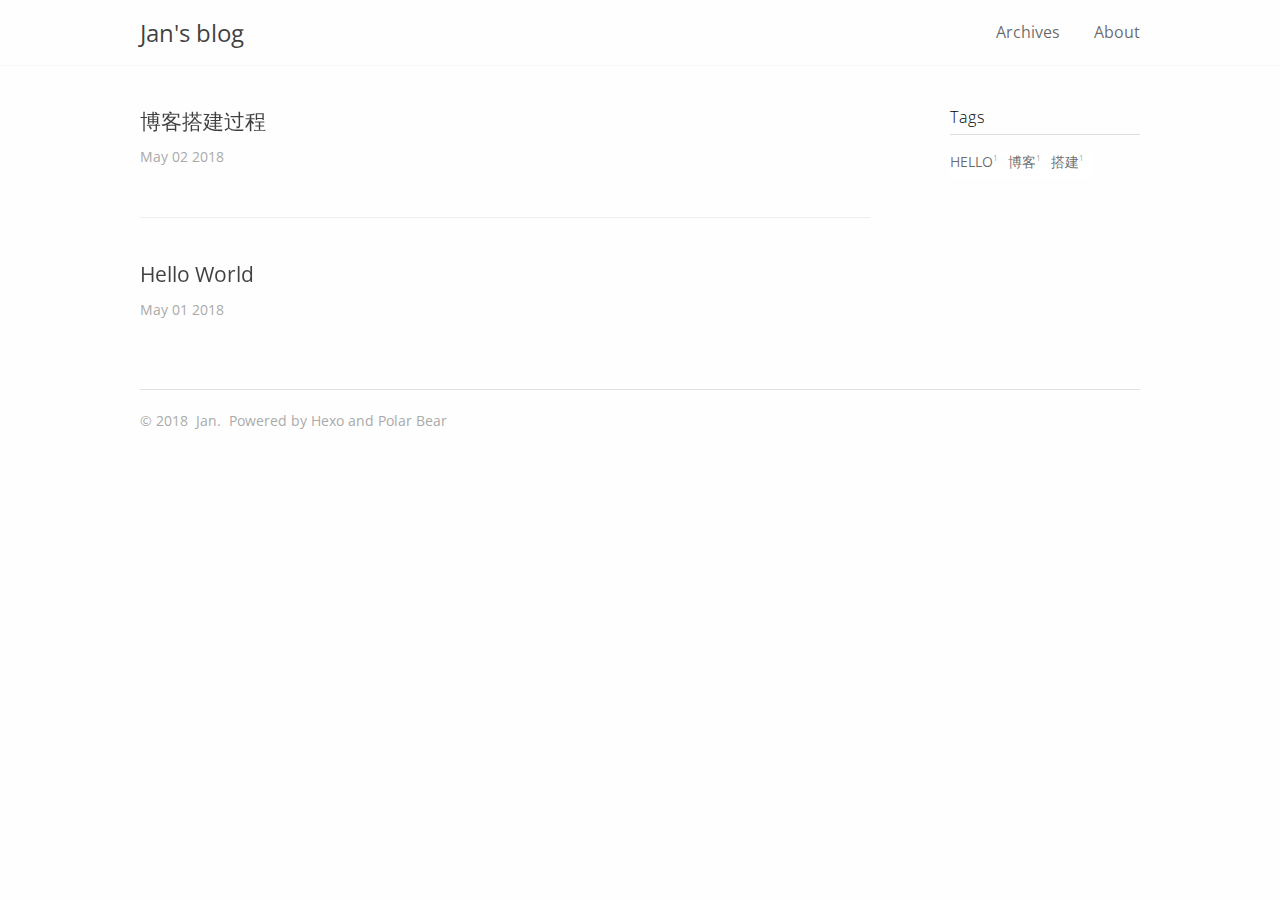
==== commit 3e2d2462: "Site updated: 2018-05-03 07:18:59" ====
--- a/index.html
+++ b/index.html
@@ -175,7 +175,7 @@
     
     <section id="tags" class="widget-area widget_tags">
         <h3 class="widget-title">Tags</h3>
-        <ul class="tag-list"><li class="tag-list-item"><a class="tag-list-link" href="/tags/博客/">博客</a><span class="tag-list-count">1</span></li><li class="tag-list-item"><a class="tag-list-link" href="/tags/搭建/">搭建</a><span class="tag-list-count">1</span></li><li class="tag-list-item"><a class="tag-list-link" href="/tags/hello/">hello</a><span class="tag-list-count">1</span></li></ul>
+        <ul class="tag-list"><li class="tag-list-item"><a class="tag-list-link" href="/tags/hello/">hello</a><span class="tag-list-count">1</span></li><li class="tag-list-item"><a class="tag-list-link" href="/tags/博客/">博客</a><span class="tag-list-count">1</span></li><li class="tag-list-item"><a class="tag-list-link" href="/tags/搭建/">搭建</a><span class="tag-list-count">1</span></li></ul>
     </section>
 
 
--- a/css/style.css
+++ b/css/style.css
@@ -1,1374 +1,1064 @@
+/*! normalize.css v3.0.2 | MIT License | git.io/normalize */
+/**
+ * 1. Set default font family to sans-serif.
+ * 2. Prevent iOS text size adjust after orientation change, without disabling
+ *    user zoom.
+ */
+html {
+  font-family: sans-serif;
+  /* 1 */
+  -ms-text-size-adjust: 100%;
+  /* 2 */
+  -webkit-text-size-adjust: 100%;
+  /* 2 */ }
+
+/**
+ * Remove default margin.
+ */
 body {
-  width: 100%;
-}
-body:before,
-body:after {
-  content: "";
-  display: table;
-}
-body:after {
-  clear: both;
-}
-html,
-body,
-div,
-span,
-applet,
-object,
-iframe,
-h1,
-h2,
-h3,
-h4,
-h5,
-h6,
-p,
-blockquote,
-pre,
-a,
-abbr,
-acronym,
-address,
-big,
-cite,
-code,
-del,
-dfn,
-em,
-img,
-ins,
-kbd,
-q,
-s,
-samp,
-small,
-strike,
-strong,
+  margin: 0; }
+
+/* HTML5 display definitions
+   ========================================================================== */
+/**
+ * Correct `block` display not defined for any HTML5 element in IE 8/9.
+ * Correct `block` display not defined for `details` or `summary` in IE 10/11
+ * and Firefox.
+ * Correct `block` display not defined for `main` in IE 11.
+ */
+article,
+aside,
+details,
+figcaption,
+figure,
+footer,
+header,
+hgroup,
+main,
+menu,
+nav,
+section,
+summary {
+  display: block; }
+
+/**
+ * 1. Correct `inline-block` display not defined in IE 8/9.
+ * 2. Normalize vertical alignment of `progress` in Chrome, Firefox, and Opera.
+ */
+audio,
+canvas,
+progress,
+video {
+  display: inline-block;
+  /* 1 */
+  vertical-align: baseline;
+  /* 2 */ }
+
+/**
+ * Prevent modern browsers from displaying `audio` without controls.
+ * Remove excess height in iOS 5 devices.
+ */
+audio:not([controls]) {
+  display: none;
+  height: 0; }
+
+/**
+ * Address `[hidden]` styling not present in IE 8/9/10.
+ * Hide the `template` element in IE 8/9/11, Safari, and Firefox < 22.
+ */
+[hidden],
+template {
+  display: none; }
+
+/* Links
+   ========================================================================== */
+/**
+ * Remove the gray background color from active links in IE 10.
+ */
+a {
+  background-color: transparent; }
+
+/**
+ * Improve readability when focused and also mouse hovered in all browsers.
+ */
+a:active,
+a:hover {
+  outline: 0; }
+
+/* Text-level semantics
+   ========================================================================== */
+/**
+ * Address styling not present in IE 8/9/10/11, Safari, and Chrome.
+ */
+abbr[title] {
+  border-bottom: 1px dotted; }
+
+/**
+ * Address style set to `bolder` in Firefox 4+, Safari, and Chrome.
+ */
+b,
+strong {
+  font-weight: bold; }
+
+/**
+ * Address styling not present in Safari and Chrome.
+ */
+dfn {
+  font-style: italic; }
+
+/**
+ * Address variable `h1`&'p' font-size and margin within `section` and `article`
+ * contexts in Firefox 4+, Safari, and Chrome.
+ */
+h1 {
+  font-size: 2em;
+  margin: 0.67em 0; }
+
+/**
+ * Address styling not present in IE 8/9.
+ */
+mark {
+  background: #ff0;
+  color: #000; }
+
+/**
+ * Address inconsistent and variable font size in all browsers.
+ */
+small {
+  font-size: 80%; }
+
+/**
+ * Prevent `sub` and `sup` affecting `line-height` in all browsers.
+ */
 sub,
-sup,
-tt,
-var,
-dl,
-dt,
-dd,
-ol,
-ul,
-li,
-fieldset,
-form,
-label,
-legend,
-table,
-caption,
-tbody,
-tfoot,
-thead,
-tr,
-th,
-td {
-  margin: 0;
-  padding: 0;
-  border: 0;
-  outline: 0;
-  font-weight: inherit;
-  font-style: inherit;
-  font-family: inherit;
-  font-size: 100%;
-  vertical-align: baseline;
-}
-body {
-  line-height: 1;
-  color: #000;
-  background: #fff;
-}
-ol,
-ul {
-  list-style: none;
-}
-table {
-  border-collapse: separate;
-  border-spacing: 0;
-  vertical-align: middle;
-}
-caption,
-th,
-td {
-  text-align: left;
-  font-weight: normal;
-  vertical-align: middle;
-}
-a img {
-  border: none;
-}
-input,
-button {
-  margin: 0;
-  padding: 0;
-}
-input::-moz-focus-inner,
-button::-moz-focus-inner {
-  border: 0;
-  padding: 0;
-}
-@font-face {
-  font-family: FontAwesome;
-  font-style: normal;
-  font-weight: normal;
-  src: url("fonts/fontawesome-webfont.eot?v=#4.0.3");
-  src: url("fonts/fontawesome-webfont.eot?#iefix&v=#4.0.3") format("embedded-opentype"), url("fonts/fontawesome-webfont.woff?v=#4.0.3") format("woff"), url("fonts/fontawesome-webfont.ttf?v=#4.0.3") format("truetype"), url("fonts/fontawesome-webfont.svg#fontawesomeregular?v=#4.0.3") format("svg");
-}
-html,
-body,
-#container {
-  height: 100%;
-}
-body {
-  background: #eee;
-  font: 14px -apple-system, BlinkMacSystemFont, "Segoe UI", "Roboto", "Oxygen", "Ubuntu", "Cantarell", "Fira Sans", "Droid Sans", "Helvetica Neue", sans-serif;
-  -webkit-text-size-adjust: 100%;
-}
-.outer {
-  max-width: 1220px;
-  margin: 0 auto;
-  padding: 0 20px;
-}
-.outer:before,
-.outer:after {
-  content: "";
-  display: table;
-}
-.outer:after {
-  clear: both;
-}
-.inner {
-  display: inline;
-  float: left;
-  width: 98.33333333333333%;
-  margin: 0 0.833333333333333%;
-}
-.left,
-.alignleft {
-  float: left;
-}
-.right,
-.alignright {
-  float: right;
-}
-.clear {
-  clear: both;
-}
-#container {
-  position: relative;
-}
-.mobile-nav-on {
-  overflow: hidden;
-}
-#wrap {
-  height: 100%;
-  width: 100%;
-  position: absolute;
-  top: 0;
-  left: 0;
-  -webkit-transition: 0.2s ease-out;
-  -moz-transition: 0.2s ease-out;
-  -ms-transition: 0.2s ease-out;
-  transition: 0.2s ease-out;
-  z-index: 1;
-  background: #eee;
-}
-.mobile-nav-on #wrap {
-  left: 280px;
-}
-@media screen and (min-width: 768px) {
-  #main {
-    display: inline;
-    float: left;
-    width: 73.33333333333333%;
-    margin: 0 0.833333333333333%;
-  }
-}
-.article-date,
-.article-category-link,
-.archive-year,
-.widget-title {
-  text-decoration: none;
-  text-transform: uppercase;
-  letter-spacing: 2px;
-  color: #999;
-  margin-bottom: 1em;
-  margin-left: 5px;
-  line-height: 1em;
-  text-shadow: 0 1px #fff;
-  font-weight: bold;
-}
-.article-inner,
-.archive-article-inner {
-  background: #fff;
-  -webkit-box-shadow: 1px 2px 3px #ddd;
-  box-shadow: 1px 2px 3px #ddd;
-  border: 1px solid #ddd;
-  border-radius: 3px;
-}
-.article-entry h1,
-.widget h1 {
-  font-size: 2em;
-}
-.article-entry h2,
-.widget h2 {
-  font-size: 1.5em;
-}
-.article-entry h3,
-.widget h3 {
-  font-size: 1.3em;
-}
-.article-entry h4,
-.widget h4 {
-  font-size: 1.2em;
-}
-.article-entry h5,
-.widget h5 {
-  font-size: 1em;
-}
-.article-entry h6,
-.widget h6 {
-  font-size: 1em;
-  color: #999;
-}
-.article-entry hr,
-.widget hr {
-  border: 1px dashed #ddd;
-}
-.article-entry strong,
-.widget strong {
-  font-weight: bold;
-}
-.article-entry em,
-.widget em,
-.article-entry cite,
-.widget cite {
-  font-style: italic;
-}
-.article-entry sup,
-.widget sup,
-.article-entry sub,
-.widget sub {
-  font-size: 0.75em;
+sup {
+  font-size: 75%;
   line-height: 0;
   position: relative;
-  vertical-align: baseline;
-}
-.article-entry sup,
-.widget sup {
-  top: -0.5em;
-}
-.article-entry sub,
-.widget sub {
-  bottom: -0.2em;
-}
-.article-entry small,
-.widget small {
-  font-size: 0.85em;
-}
-.article-entry acronym,
-.widget acronym,
-.article-entry abbr,
-.widget abbr {
-  border-bottom: 1px dotted;
-}
-.article-entry ul,
-.widget ul,
-.article-entry ol,
-.widget ol,
-.article-entry dl,
-.widget dl {
-  margin: 0 20px;
-  line-height: 1.6em;
-}
-.article-entry ul ul,
-.widget ul ul,
-.article-entry ol ul,
-.widget ol ul,
-.article-entry ul ol,
-.widget ul ol,
-.article-entry ol ol,
-.widget ol ol {
-  margin-top: 0;
-  margin-bottom: 0;
-}
-.article-entry ul,
-.widget ul {
-  list-style: disc;
-}
-.article-entry ol,
-.widget ol {
-  list-style: decimal;
-}
-.article-entry dt,
-.widget dt {
-  font-weight: bold;
-}
-#header {
-  height: 300px;
+  vertical-align: baseline; }
+
+sup {
+  top: -0.5em; }
+
+sub {
+  bottom: -0.25em; }
+
+/* Embedded content
+   ========================================================================== */
+/**
+ * Remove border when inside `a` element in IE 8/9/10.
+ */
+img {
+  border: 0; }
+
+/**
+ * Correct overflow not hidden in IE 9/10/11.
+ */
+svg:not(:root) {
+  overflow: hidden; }
+
+/* Grouping content
+   ========================================================================== */
+/**
+ * Address margin not present in IE 8/9 and Safari.
+ */
+figure {
+  margin: 1em 40px; }
+
+/**
+ * Address differences between Firefox and other browsers.
+ */
+hr {
+  margin-top: 52px;
+  margin-bottom: 42px;
+  display: block;
+  border: 0;
+  text-align: center; }
+
+/**
+ * Contain overflow in all browsers.
+ */
+pre {
+  overflow: auto; }
+
+/**
+ * Address odd `em`-unit font size rendering in all browsers.
+ */
+code,
+kbd,
+pre,
+samp {
+  font-family: monospace, monospace;
+  font-size: 1em; }
+
+/* Forms
+   ========================================================================== */
+/**
+ * Known limitation: by default, Chrome and Safari on OS X allow very limited
+ * styling of `select`, unless a `border` property is set.
+ */
+/**
+ * 1. Correct color not being inherited.
+ *    Known issue: affects color of disabled elements.
+ * 2. Correct font properties not being inherited.
+ * 3. Address margins set differently in Firefox 4+, Safari, and Chrome.
+ */
+button,
+input,
+optgroup,
+select,
+textarea {
+  color: inherit;
+  /* 1 */
+  font: inherit;
+  /* 2 */
+  margin: 0;
+  /* 3 */ }
+
+/**
+ * Address `overflow` set to `hidden` in IE 8/9/10/11.
+ */
+button {
+  overflow: visible; }
+
+/**
+ * Address inconsistent `text-transform` inheritance for `button` and `select`.
+ * All other form control elements do not inherit `text-transform` values.
+ * Correct `button` style inheritance in Firefox, IE 8/9/10/11, and Opera.
+ * Correct `select` style inheritance in Firefox.
+ */
+button,
+select {
+  text-transform: none; }
+
+/**
+ * 1. Avoid the WebKit bug in Android 4.0.* where (2) destroys native `audio`
+ *    and `video` controls.
+ * 2. Correct inability to style clickable `input` types in iOS.
+ * 3. Improve usability and consistency of cursor style between image-type
+ *    `input` and others.
+ */
+button,
+html input[type="button"],
+input[type="reset"],
+input[type="submit"] {
+  -webkit-appearance: button;
+  /* 2 */
+  cursor: pointer;
+  /* 3 */ }
+
+/**
+ * Re-set default cursor for disabled elements.
+ */
+button[disabled],
+html input[disabled] {
+  cursor: default; }
+
+/**
+ * Remove inner padding and border in Firefox 4+.
+ */
+button::-moz-focus-inner,
+input::-moz-focus-inner {
+  border: 0;
+  padding: 0; }
+
+/**
+ * Address Firefox 4+ setting `line-height` on `input` using `!important` in
+ * the UA stylesheet.
+ */
+input {
+  line-height: normal; }
+
+/**
+ * It's recommended that you don't attempt to style these elements.
+ * Firefox's implementation doesn't respect box-sizing, padding, or width.
+ *
+ * 1. Address box sizing set to `content-box` in IE 8/9/10.
+ * 2. Remove excess padding in IE 8/9/10.
+ */
+input[type="checkbox"],
+input[type="radio"] {
+  box-sizing: border-box;
+  /* 1 */
+  padding: 0;
+  /* 2 */ }
+
+/**
+ * Fix the cursor style for Chrome's increment/decrement buttons. For certain
+ * `font-size` values of the `input`, it causes the cursor style of the
+ * decrement button to change from `default` to `text`.
+ */
+input[type="number"]::-webkit-inner-spin-button,
+input[type="number"]::-webkit-outer-spin-button {
+  height: auto; }
+
+/**
+ * 1. Address `appearance` set to `searchfield` in Safari and Chrome.
+ * 2. Address `box-sizing` set to `border-box` in Safari and Chrome
+ *    (include `-moz` to future-proof).
+ */
+input[type="search"] {
+  -webkit-appearance: textfield;
+  /* 1 */
+  -moz-box-sizing: content-box;
+  -webkit-box-sizing: content-box;
+  /* 2 */
+  box-sizing: content-box; }
+
+/**
+ * Remove inner padding and search cancel button in Safari and Chrome on OS X.
+ * Safari (but not Chrome) clips the cancel button when the search input has
+ * padding (and `textfield` appearance).
+ */
+input[type="search"]::-webkit-search-cancel-button,
+input[type="search"]::-webkit-search-decoration {
+  -webkit-appearance: none; }
+
+/**
+ * Define consistent border, margin, and padding.
+ */
+fieldset {
+  border: 1px solid #c0c0c0;
+  margin: 0 2px;
+  padding: 0.35em 0.625em 0.75em; }
+
+/**
+ * 1. Correct `color` not being inherited in IE 8/9/10/11.
+ * 2. Remove padding so people aren't caught out if they zero out fieldsets.
+ */
+legend {
+  border: 0;
+  /* 1 */
+  padding: 0;
+  /* 2 */ }
+
+/**
+ * Remove default vertical scrollbar in IE 8/9/10/11.
+ */
+textarea {
+  overflow: auto; }
+
+/**
+ * Don't inherit the `font-weight` (applied by a rule above).
+ * NOTE: the default cannot safely be changed in Chrome and Safari on OS X.
+ */
+optgroup {
+  font-weight: bold; }
+
+/* Tables
+   ========================================================================== */
+/**
+ * Remove most spacing between table cells.
+ */
+table {
+  border-collapse: collapse;
+  border-spacing: 0; }
+
+td,
+th {
+  padding: 0; }
+
+sup {
+  font-size: .6em;
+  opacity: .6; }
+
+p {
+  text-align: justify; }
+
+html {
+  font-size: 16px;
+  box-sizing: border-box; }
+
+body {
+  padding: 0;
+  margin: 0;
+  font-family: "Open Sans", "PingFang SC", "Hiragino Sans GB", "Microsoft Yahei", "Microsoft Jhenghei", sans-serif;
+  font-weight: 400;
+  -webkit-font-smoothing: antialiased;
+  -moz-osx-font-smoothing: grayscale;
+  line-height: 1.5;
+  color: rgba(0, 0, 0, 0.75);
+  background: #fefefe;
+  scroll-behavior: smooth;
+  vertical-align: baseline; }
+
+img {
+  max-width: 100%;
+  height: auto;
+  display: inline-block;
+  vertical-align: middle; }
+
+a {
+  color: rgba(0, 0, 0, 0.75);
+  text-decoration: none; }
+
+h1 {
+  font-size: 1.5rem;
+  font-family: "Open Sans", "PingFang SC", "Hiragino Sans GB", "Microsoft Yahei", "Microsoft Jhenghei", sans-serif; }
+
+h2 {
+  font-size: 1.4rem;
+  font-family: "Open Sans", "PingFang SC", "Hiragino Sans GB", "Microsoft Yahei", "Microsoft Jhenghei", sans-serif; }
+
+h3 {
+  font-size: 1.3rem;
+  font-family: "Open Sans", "PingFang SC", "Hiragino Sans GB", "Microsoft Yahei", "Microsoft Jhenghei", sans-serif; }
+
+h4 {
+  font-size: 1.2rem;
+  font-family: "Open Sans", "PingFang SC", "Hiragino Sans GB", "Microsoft Yahei", "Microsoft Jhenghei", sans-serif; }
+
+h5 {
+  font-size: 1.1rem;
+  font-family: "Open Sans", "PingFang SC", "Hiragino Sans GB", "Microsoft Yahei", "Microsoft Jhenghei", sans-serif; }
+
+h6 {
+  font-size: 1rem;
+  font-family: "Open Sans", "PingFang SC", "Hiragino Sans GB", "Microsoft Yahei", "Microsoft Jhenghei", sans-serif; }
+
+.content-wrapper {
+  padding: 0 20px; }
+
+.video-container {
   position: relative;
-  border-bottom: 1px solid #ddd;
-}
-#header:before,
-#header:after {
-  content: "";
-  position: absolute;
-  left: 0;
-  right: 0;
-  height: 40px;
-}
-#header:before {
-  top: 0;
-  background: -webkit-linear-gradient(rgba(0,0,0,0.2), transparent);
-  background: -moz-linear-gradient(rgba(0,0,0,0.2), transparent);
-  background: -ms-linear-gradient(rgba(0,0,0,0.2), transparent);
-  background: linear-gradient(rgba(0,0,0,0.2), transparent);
-}
-#header:after {
-  bottom: 0;
-  background: -webkit-linear-gradient(transparent, rgba(0,0,0,0.2));
-  background: -moz-linear-gradient(transparent, rgba(0,0,0,0.2));
-  background: -ms-linear-gradient(transparent, rgba(0,0,0,0.2));
-  background: linear-gradient(transparent, rgba(0,0,0,0.2));
-}
-#header-outer {
-  height: 100%;
-  position: relative;
-}
-#header-inner {
-  position: relative;
-  overflow: hidden;
-}
-#banner {
+  padding-bottom: 56.25%;
+  /* 16:9 */
+  padding-top: 25px;
+  height: 0; }
+
+.video-container iframe {
   position: absolute;
   top: 0;
   left: 0;
   width: 100%;
-  height: 100%;
-  background: url("images/banner.jpg") center #000;
-  -webkit-background-size: cover;
-  -moz-background-size: cover;
-  background-size: cover;
-  z-index: -1;
-}
-#header-title {
+  height: 100%; }
+
+.btn {
+  display: inline-block;
+  padding: 5px 10px;
+  font-size: 14px;
+  margin-top: 1em;
+  color: rgba(0, 0, 0, 0.75);
+  background: #fff;
+  border: 1px solid rgba(0, 0, 0, 0.75);
+  text-decoration: none; }
+
+#content {
+  margin: 0 auto;
+  width: 90%;
+  max-width: 1000px; }
+
+#primary.home {
+  width: 73%;
+  float: left; }
+
+#primary {
+  max-width: 850px;
+  margin: 0 auto; }
+
+@media only screen and (max-width: 750px) {
+  .site-header-inner, .content {
+    width: 90%; }
+  #secondary {
+    display: none; }
+  #primary.home {
+    width: 100%; } }
+
+.header {
+  padding: 20px 20px; }
+  .header:before, .header:after {
+    content: " ";
+    display: table; }
+  .header:after {
+    clear: both; }
+
+@media only screen and (max-width: 750px) {
+  .header {
+    padding: 20px 0 0;
+    text-align: center; } }
+
+#masthead {
+  z-index: 9;
+  top: 0;
+  right: 0;
+  left: 0;
+  box-shadow: 0 0 1px rgba(0, 0, 0, 0.15); }
+
+.site-header-inner {
+  height: 65px;
+  line-height: 65px;
+  max-width: 1000px;
+  margin: 0 auto;
+  width: 90%; }
+
+.site-title {
+  text-align: left;
+  display: inline-block;
+  margin: 0 auto;
+  font-weight: 400;
+  font-size: 24px;
+  color: rgba(0, 0, 0, 0.7); }
+
+#nav-top {
+  float: right; }
+  #nav-top .nav-top-items {
+    list-style: none;
+    padding-left: 0px;
+    margin: 0 auto; }
+    #nav-top .nav-top-items .menu-item {
+      font-size: 16px;
+      margin-left: 30px;
+      display: inline-block; }
+      #nav-top .nav-top-items .menu-item a {
+        color: rgba(0, 0, 0, 0.6); }
+
+.posts {
+  margin-bottom: 20px;
+  border-bottom: 1px solid #eee; }
+
+.post {
+  padding: 40px 0; }
+  .post + .post {
+    border-top: 1px solid #eee; }
+  .post .post-excerpt img {
+    padding-top: .5em; }
+  .post .post-header .post-title {
+    margin: 0 0 10px;
+    line-height: 1.4;
+    font-size: 1.3em;
+    font-weight: 400;
+    font-family: "Open Sans", "PingFang SC", "Hiragino Sans GB", "Microsoft Yahei", "Microsoft Jhenghei", sans-serif; }
+  .post .post-header .post-link {
+    display: inline-block;
+    vertical-align: middle;
+    transform: translateZ(0);
+    backface-visibility: hidden;
+    box-shadow: 0 0 1px transparent;
+    position: relative;
+    overflow: hidden; }
+    .post .post-header .post-link.active:before, .post .post-header .post-link:active:before, .post .post-header .post-link:focus:before, .post .post-header .post-link:hover:before {
+      right: 0;
+      left: 0; }
+  .post .post-time {
+    color: #aaa;
+    display: block;
+    font-size: 14px;
+    margin-bottom: 10px; }
+  .post .post-excerpt p {
+    margin: 0 0 16px; }
+  .post .post-content {
+    margin-bottom: 40px; }
+    .post .post-content h1 {
+      font-size: 1.3em;
+      font-weight: 400;
+      font-family: "Open Sans", "PingFang SC", "Hiragino Sans GB", "Microsoft Yahei", "Microsoft Jhenghei", sans-serif;
+      margin-top: 1.2em; }
+    .post .post-content h2 {
+      font-size: 1.3em;
+      font-weight: 400;
+      font-family: "Open Sans", "PingFang SC", "Hiragino Sans GB", "Microsoft Yahei", "Microsoft Jhenghei", sans-serif;
+      margin-top: 1.2em; }
+    .post .post-content h3 {
+      font-size: 1.3em;
+      font-weight: 400;
+      font-family: "Open Sans", "PingFang SC", "Hiragino Sans GB", "Microsoft Yahei", "Microsoft Jhenghei", sans-serif;
+      margin-top: 1.2em; }
+    .post .post-content h4 {
+      font-size: 1.3em;
+      font-weight: 400;
+      font-family: "Open Sans", "PingFang SC", "Hiragino Sans GB", "Microsoft Yahei", "Microsoft Jhenghei", sans-serif;
+      margin-top: 1.2em; }
+    .post .post-content h5 {
+      font-size: 1.3em;
+      font-weight: 400;
+      font-family: "Open Sans", "PingFang SC", "Hiragino Sans GB", "Microsoft Yahei", "Microsoft Jhenghei", sans-serif;
+      margin-top: 1.2em; }
+    .post .post-content h6 {
+      font-size: 1.3em;
+      font-weight: 400;
+      font-family: "Open Sans", "PingFang SC", "Hiragino Sans GB", "Microsoft Yahei", "Microsoft Jhenghei", sans-serif;
+      margin-top: 1.2em; }
+    .post .post-content .headerlink:hover {
+      border-bottom: 0; }
+    .post .post-content .headerlink::before {
+      margin-right: 5px;
+      font-size: 1.1em;
+      color: #4D89FB; }
+    .post .post-content a {
+      color: #4D89FB;
+      word-break: break-all; }
+      .post .post-content a:hover {
+        border-bottom: 1px solid #4D89FB; }
+      .post .post-content a.fancybox {
+        border: 0; }
+    .post .post-content blockquote {
+      margin: 2em 0;
+      padding-left: 10px;
+      position: relative;
+      color: rgba(0, 0, 0, 0.6);
+      background-color: #fff;
+      border-left: 2px solid #aaa; }
+      .post .post-content blockquote p {
+        margin: 0; }
+    .post .post-content img {
+      display: inline-block;
+      max-width: 100%; }
+    .post .post-content > table {
+      max-width: 100%;
+      margin: 10px 0;
+      border-spacing: 0; }
+      .post .post-content > table th, .post .post-content > table td {
+        padding: 5px 15px;
+        border: 1px double #f0f0f0;
+        text-align: left; }
+    .post .post-content code, .post .post-content pre {
+      padding: 7px;
+      font-size: 13px;
+      font-family: "Open Sans", "PingFang SC", "Hiragino Sans GB", "Microsoft Yahei", "Microsoft Jhenghei", sans-serif;
+      background: #F8F8F8; }
+    .post .post-content code {
+      padding: 3px 5px;
+      color: #000; }
+    .post .post-content .highlight {
+      margin: 1em 0;
+      overflow-x: auto;
+      box-shadow: 1px 1px 2px rgba(0, 0, 0, 0.125); }
+      .post .post-content .highlight table {
+        position: relative; }
+        .post .post-content .highlight table::after {
+          position: absolute;
+          top: 0;
+          right: 0;
+          left: 0;
+          padding: 2px 7px;
+          font-size: 13px;
+          font-weight: bold;
+          color: #cacaca;
+          background: #f0f0f0;
+          content: 'Code'; }
+      .post .post-content .highlight.html > ::after {
+        content: "HTML"; }
+      .post .post-content .highlight.js > ::after {
+        content: "JavaScript"; }
+      .post .post-content .highlight.bash > ::after {
+        content: "Bash"; }
+      .post .post-content .highlight.css > ::after {
+        content: "CSS"; }
+      .post .post-content .highlight.scss > ::after {
+        content: "Scss"; }
+      .post .post-content .highlight.java > ::after {
+        content: "Java"; }
+      .post .post-content .highlight.xml > ::after {
+        content: "XML"; }
+      .post .post-content .highlight.python > ::after {
+        content: "Python"; }
+      .post .post-content .highlight.json > ::after {
+        content: "JSON"; }
+      .post .post-content .highlight.swift > ::after {
+        content: "Swift"; }
+      .post .post-content .highlight.ruby > ::after {
+        content: "Ruby"; }
+      .post .post-content .highlight.php > ::after {
+        content: "PHP"; }
+      .post .post-content .highlight.c > ::after {
+        content: "C"; }
+      .post .post-content .highlight.cpp > ::after {
+        content: "C++"; }
+      .post .post-content .highlight.scheme > ::after {
+        content: "Scheme"; }
+      .post .post-content .highlight.objectivec > ::after {
+        content: "Objective-C"; }
+      .post .post-content .highlight.yml > ::after {
+        content: "YAML"; }
+      .post .post-content .highlight.stylus > ::after {
+        content: "Stylus"; }
+      .post .post-content .highlight .code pre {
+        margin: 0;
+        padding: 30px 10px 10px; }
+      .post .post-content .highlight .gutter {
+        width: 10px;
+        color: #cacaca; }
+        .post .post-content .highlight .gutter pre {
+          margin: 0;
+          padding: 30px 7px 10px; }
+      .post .post-content .highlight .line {
+        height: 20px; }
+      .post .post-content .highlight table, .post .post-content .highlight tr, .post .post-content .highlight td {
+        margin: 0;
+        padding: 0;
+        width: 100%;
+        border-collapse: collapse; }
+      .post .post-content .highlight .code .comment,
+      .post .post-content .highlight .code .quote {
+        color: #93a1a1; }
+      .post .post-content .highlight .code .keyword,
+      .post .post-content .highlight .code .selector-tag,
+      .post .post-content .highlight .code .addition {
+        color: #859900; }
+      .post .post-content .highlight .code .number,
+      .post .post-content .highlight .code .string,
+      .post .post-content .highlight .code .meta .meta-string,
+      .post .post-content .highlight .code .literal,
+      .post .post-content .highlight .code .doctag,
+      .post .post-content .highlight .code .regexp {
+        color: #2aa198; }
+      .post .post-content .highlight .code .attribute,
+      .post .post-content .highlight .code .attr,
+      .post .post-content .highlight .code .variable,
+      .post .post-content .highlight .code .template-variable,
+      .post .post-content .highlight .code .class .title,
+      .post .post-content .highlight .code .type {
+        color: #b58900; }
+      .post .post-content .highlight .code .symbol,
+      .post .post-content .highlight .code .bullet,
+      .post .post-content .highlight .code .subst,
+      .post .post-content .highlight .code .meta,
+      .post .post-content .highlight .code .meta .keyword,
+      .post .post-content .highlight .code .selector-attr,
+      .post .post-content .highlight .code .selector-pseudo,
+      .post .post-content .highlight .code .link {
+        color: #cb4b16; }
+      .post .post-content .highlight .code .built_in,
+      .post .post-content .highlight .code .deletion {
+        color: #dc322f; }
+    .post .post-content .read-more .read-more-link {
+      color: #4D89FB;
+      font-size: 1.1em;
+      font-family: "Open Sans", "PingFang SC", "Hiragino Sans GB", "Microsoft Yahei", "Microsoft Jhenghei", sans-serif; }
+      .post .post-content .read-more .read-more-link:hover {
+        border-bottom: 1px solid #4D89FB; }
+  .post .post-footer {
+    margin-top: 20px;
+    border-top: 1px solid #eee;
+    font-family: "Open Sans", "PingFang SC", "Hiragino Sans GB", "Microsoft Yahei", "Microsoft Jhenghei", sans-serif; }
+    .post .post-footer .post-tags {
+      padding: 15px 0; }
+      .post .post-footer .post-tags a {
+        margin-right: 5px;
+        color: #4D89FB;
+        word-break: break-all; }
+        .post .post-footer .post-tags a::before {
+          content: '#'; }
+    .post .post-footer .post-nav {
+      margin: 1em 0; }
+      .post .post-footer .post-nav:before, .post .post-footer .post-nav:after {
+        content: " ";
+        display: table; }
+      .post .post-footer .post-nav:after {
+        clear: both; }
+      .post .post-footer .post-nav .prev,
+      .post .post-footer .post-nav .next {
+        font-weight: 400;
+        font-size: 16px;
+        color: rgba(0, 0, 0, 0.75);
+        font-family: "Open Sans", "PingFang SC", "Hiragino Sans GB", "Microsoft Yahei", "Microsoft Jhenghei", sans-serif;
+        transition-property: transform;
+        transition-timing-function: ease-out;
+        transition-duration: 0.3s; }
+      .post .post-footer .post-nav .prev {
+        float: left; }
+        .post .post-footer .post-nav .prev:hover {
+          color: #4D89FB;
+          transform: translateX(-4px); }
+      .post .post-footer .post-nav .next {
+        float: right; }
+        .post .post-footer .post-nav .next:hover {
+          color: #4D89FB;
+          transform: translateX(4px); }
+      .post .post-footer .post-nav .nav-mobile {
+        display: none; }
+  @media only screen and (max-width: 750px) {
+    .post .post-footer .post-nav .nav-default {
+      display: none; }
+    .post .post-footer .post-nav .nav-mobile {
+      display: inline; } }
+
+.pagination {
+  padding-bottom: 1.2em; }
+  .pagination:before, .pagination:after {
+    content: " ";
+    display: table; }
+  .pagination:after {
+    clear: both; }
+  .pagination .prev,
+  .pagination .next {
+    font-weight: 400;
+    font-size: 16px;
+    font-family: "Open Sans", "PingFang SC", "Hiragino Sans GB", "Microsoft Yahei", "Microsoft Jhenghei", sans-serif;
+    transition-property: transform;
+    transition-timing-function: ease-out;
+    transition-duration: 0.3s; }
+  .pagination .prev {
+    float: left; }
+    .pagination .prev:hover {
+      color: #4D89FB;
+      transform: translateX(-4px); }
+  .pagination .next {
+    float: right; }
+    .pagination .next:hover {
+      color: #4D89FB;
+      transform: translateX(4px); }
+
+#secondary {
+  width: 19%;
+  float: right;
+  padding-top: 40px;
+  color: rgba(0, 0, 0, 0.6); }
+  #secondary ol, #secondary ul {
+    list-style: none; }
+
+.widget-area {
+  font-size: 14px; }
+  .widget-area ul {
+    padding-left: 0; }
+  .widget-area h3 {
+    margin-top: 0;
+    color: #000; }
+  .widget-area .widget-title {
+    font-size: 16px;
+    letter-spacing: 1px;
+    padding-bottom: 5px;
+    font-weight: 300;
+    border-bottom: 1px solid #ddd; }
+  .widget-area .category-list-item {
+    line-height: 1.9; }
+    .widget-area .category-list-item .category-list-link {
+      color: rgba(0, 0, 0, 0.6); }
+    .widget-area .category-list-item .category-list-count {
+      padding-left: 5px;
+      color: #999;
+      font-size: 0.85em; }
+    .widget-area .category-list-item .category-list-count:before {
+      content: "("; }
+    .widget-area .category-list-item .category-list-count:after {
+      content: ")"; }
+
+.widget-area + .widget-area {
+  margin-top: 30px; }
+
+.widget_tags .tag-list-item {
+  padding: 0 10px 7px 0;
+  font-size: 14px;
+  text-transform: uppercase;
+  border: 1px solid #ff;
+  display: inline-block;
+  background: #fff; }
+  .widget_tags .tag-list-item .tag-list-link {
+    color: rgba(0, 0, 0, 0.6); }
+
+.widget_tags .tag-list-count {
+  vertical-align: super;
+  font-size: .6em;
+  opacity: .6;
+  top: -0.5em; }
+
+.footer {
+  margin-top: 2em; }
+
+#colophon {
+  width: 90%;
+  margin: 30px auto 0;
+  padding: 20px 0;
+  border-top: 1px solid #e1e1e1;
+  color: #aaa;
+  font-size: 14px;
+  max-width: 1000px;
+  display: block;
+  overflow: hidden; }
+  #colophon a {
+    color: #aaa; }
+  #colophon .footer-author {
+    margin: 0 4px; }
+
+.archive {
+  margin: 2em 0px;
+  line-height: 1.6; }
+  .archive .archive-post + .collection-title {
+    margin-top: 30px; }
+  .archive .archive-title {
+    font-family: "Open Sans", "PingFang SC", "Hiragino Sans GB", "Microsoft Yahei", "Microsoft Jhenghei", sans-serif; }
+    .archive .archive-title.tag, .archive .archive-title.category {
+      margin: 15px 0; }
+    .archive .archive-title .archive-name {
+      margin: 0;
+      display: inline-block;
+      font-weight: 400;
+      font-size: 29px;
+      line-height: 31px; }
+  .archive .collection-title {
+    font-family: "Open Sans", "PingFang SC", "Hiragino Sans GB", "Microsoft Yahei", "Microsoft Jhenghei", sans-serif;
+    font-size: 29px; }
+    .archive .collection-title .archive-year {
+      margin: 18px 0;
+      font-weight: 400;
+      font-size: 29px;
+      line-height: 34px; }
+  .archive .archive-post {
+    margin: 15px 0; }
+    .archive .archive-post .archive-post-time {
+      float: left;
+      overflow: hidden;
+      color: #aaa;
+      font-size: 14px;
+      line-height: 25px;
+      display: block; }
+    .archive .archive-post .archive-post-title {
+      margin-left: 85px;
+      display: block; }
+      .archive .archive-post .archive-post-title .archive-post-link {
+        color: #333333; }
+    .archive .archive-post::first-child {
+      margin-top: 20px; }
+    .archive .archive-post:hover {
+      transition: 0.2s ease-out;
+      transform: translateX(4px); }
+      .archive .archive-post:hover .archive-post-time {
+        color: #4D89FB; }
+      .archive .archive-post:hover .archive-post-title .archive-post-link {
+        color: #4D89FB; }
+
+.tag-cloud {
+  margin: 2em 0 3em;
   text-align: center;
-  height: 40px;
-  position: absolute;
-  top: 50%;
-  left: 0;
-  margin-top: -20px;
-}
-#logo,
-#subtitle {
-  text-decoration: none;
-  color: #fff;
-  font-weight: 300;
-  text-shadow: 0 1px 4px rgba(0,0,0,0.3);
-}
-#logo {
-  font-size: 40px;
-  line-height: 40px;
-  letter-spacing: 2px;
-}
-#subtitle {
-  font-size: 16px;
-  line-height: 16px;
-  letter-spacing: 1px;
-}
-#subtitle-wrap {
-  margin-top: 16px;
-}
-#main-nav {
-  float: left;
-  margin-left: -15px;
-}
-.nav-icon,
-.main-nav-link {
-  float: left;
-  color: #fff;
-  opacity: 0.6;
-  text-decoration: none;
-  text-shadow: 0 1px rgba(0,0,0,0.2);
-  -webkit-transition: opacity 0.2s;
-  -moz-transition: opacity 0.2s;
-  -ms-transition: opacity 0.2s;
-  transition: opacity 0.2s;
-  display: block;
-  padding: 20px 15px;
-}
-.nav-icon:hover,
-.main-nav-link:hover {
-  opacity: 1;
-}
-.nav-icon {
-  font-family: FontAwesome;
+  font-family: "Open Sans", "PingFang SC", "Hiragino Sans GB", "Microsoft Yahei", "Microsoft Jhenghei", sans-serif; }
+  .tag-cloud .tag-cloud-title {
+    display: inline-block;
+    font-size: 18px;
+    color: #4D89FB;
+    border-bottom: 2px solid #4D89FB; }
+  .tag-cloud .tag-cloud-tags {
+    margin: 10px 0; }
+    .tag-cloud .tag-cloud-tags a {
+      display: inline-block;
+      position: relative;
+      margin: 5px 10px;
+      word-wrap: break-word;
+      transition-duration: 0.2s;
+      transition-property: transform;
+      transition-timing-function: ease-out; }
+      .tag-cloud .tag-cloud-tags a:active, .tag-cloud .tag-cloud-tags a:focus, .tag-cloud .tag-cloud-tags a:hover {
+        color: #4D89FB;
+        transform: scale(1.1); }
+
+.categories {
+  margin: 2em 0 3em;
   text-align: center;
-  font-size: 14px;
-  width: 14px;
-  height: 14px;
-  padding: 20px 15px;
+  font-family: "Open Sans", "PingFang SC", "Hiragino Sans GB", "Microsoft Yahei", "Microsoft Jhenghei", sans-serif; }
+  .categories .categories-title {
+    display: inline-block;
+    font-size: 18px;
+    color: #4D89FB;
+    border-bottom: 2px solid #4D89FB; }
+  .categories .categories-tags {
+    margin: 10px 0; }
+    .categories .categories-tags .category-link {
+      display: inline-block;
+      position: relative;
+      margin: 5px 10px;
+      word-wrap: break-word;
+      transition-duration: 0.2s;
+      transition-property: transform;
+      transition-timing-function: ease-out; }
+      .categories .categories-tags .category-link .category-count {
+        display: inline-block;
+        position: relative;
+        top: -8px;
+        right: -2px;
+        color: #4D89FB;
+        font-size: 12px; }
+      .categories .categories-tags .category-link:active, .categories .categories-tags .category-link:focus, .categories .categories-tags .category-link:hover {
+        color: #4D89FB;
+        transform: scale(1.1); }
+
+@font-face {
+  font-family: 'iconfont';
+  /* project id 96542 */
+  src: url("//at.alicdn.com/t/font_8gx15cdpiaz41jor.eot");
+  src: url("//at.alicdn.com/t/font_8gx15cdpiaz41jor.eot?#iefix") format("embedded-opentype"), url("//at.alicdn.com/t/font_8gx15cdpiaz41jor.woff") format("woff"), url("//at.alicdn.com/t/font_8gx15cdpiaz41jor.ttf") format("truetype"), url("//at.alicdn.com/t/font_8gx15cdpiaz41jor.svg#iconfont") format("svg"); }
+
+.iconfont {
+  font-family: "iconfont" !important;
+  font-style: normal;
+  -webkit-font-smoothing: antialiased;
+  -webkit-text-stroke-width: 0.2px;
+  -moz-osx-font-smoothing: grayscale;
+  cursor: pointer; }
+
+.icon-linkedin:before {
+  content: "\e60d";
   position: relative;
-  cursor: pointer;
-}
-.main-nav-link {
-  font-weight: 300;
-  letter-spacing: 1px;
-}
-@media screen and (max-width: 479px) {
-  .main-nav-link {
-    display: none;
-  }
-}
-#main-nav-toggle {
+  top: -2px; }
+
+.icon-twitter:before {
+  content: "\e600"; }
+
+.icon-weibo:before {
+  content: "\e602"; }
+
+.icon-stack-overflow:before {
+  content: "\e603";
+  font-size: .85em;
+  position: relative;
+  top: -4px; }
+
+.icon-email:before {
+  content: "\e605";
+  position: relative;
+  top: -2px; }
+
+.icon-facebook:before {
+  content: "\e601";
+  font-size: .95em;
+  position: relative;
+  top: -2px; }
+
+.icon-github:before {
+  content: "\e606";
+  position: relative;
+  top: -3px; }
+
+.icon-rss:before {
+  content: "\e604"; }
+
+.icon-google:before {
+  content: "\e609"; }
+
+.icon-zhihu:before {
+  content: "\e607";
+  font-size: .9em;
+  position: relative;
+  top: -2px; }
+
+.icon-heart:before {
+  content: "\e608"; }
+
+.icon-right:before {
+  content: "\e60a"; }
+
+.icon-left:before {
+  content: "\e60b"; }
+
+.icon-up:before {
+  content: "\e60c"; }
+
+.icon-search:before {
+  content: "\e60e"; }
+
+.icon-close:before {
+  content: "\e60f"; }
+
+.back-to-top {
   display: none;
-}
-#main-nav-toggle:before {
-  content: "\f0c9";
-}
-@media screen and (max-width: 479px) {
-  #main-nav-toggle {
-    display: block;
-  }
-}
-#sub-nav {
-  float: right;
-  margin-right: -15px;
-}
-#nav-rss-link:before {
-  content: "\f09e";
-}
-#nav-search-btn:before {
-  content: "\f002";
-}
-#search-form-wrap {
-  position: absolute;
-  top: 15px;
-  width: 150px;
-  height: 30px;
-  right: -150px;
-  opacity: 0;
-  -webkit-transition: 0.2s ease-out;
-  -moz-transition: 0.2s ease-out;
-  -ms-transition: 0.2s ease-out;
-  transition: 0.2s ease-out;
-}
-#search-form-wrap.on {
-  opacity: 1;
-  right: 0;
-}
-@media screen and (max-width: 479px) {
-  #search-form-wrap {
-    width: 100%;
-    right: -100%;
-  }
-}
-.search-form {
-  position: absolute;
-  top: 0;
-  left: 0;
-  right: 0;
-  background: #fff;
-  padding: 5px 15px;
-  border-radius: 15px;
-  -webkit-box-shadow: 0 0 10px rgba(0,0,0,0.3);
-  box-shadow: 0 0 10px rgba(0,0,0,0.3);
-}
-.search-form-input {
-  border: none;
-  background: none;
-  color: #555;
-  width: 100%;
-  font: 13px -apple-system, BlinkMacSystemFont, "Segoe UI", "Roboto", "Oxygen", "Ubuntu", "Cantarell", "Fira Sans", "Droid Sans", "Helvetica Neue", sans-serif;
-  outline: none;
-}
-.search-form-input::-webkit-search-results-decoration,
-.search-form-input::-webkit-search-cancel-button {
-  -webkit-appearance: none;
-}
-.search-form-submit {
-  position: absolute;
-  top: 50%;
-  right: 10px;
-  margin-top: -7px;
-  font: 13px FontAwesome;
-  border: none;
-  background: none;
-  color: #bbb;
-  cursor: pointer;
-}
-.search-form-submit:hover,
-.search-form-submit:focus {
-  color: #777;
-}
-.article {
-  margin: 50px 0;
-}
-.article-inner {
-  overflow: hidden;
-}
-.article-meta:before,
-.article-meta:after {
-  content: "";
-  display: table;
-}
-.article-meta:after {
-  clear: both;
-}
-.article-date {
-  float: left;
-}
-.article-category {
-  float: left;
-  line-height: 1em;
-  color: #ccc;
-  text-shadow: 0 1px #fff;
-  margin-left: 8px;
-}
-.article-category:before {
-  content: "\2022";
-}
-.article-category-link {
-  margin: 0 12px 1em;
-}
-.article-header {
-  padding: 20px 20px 0;
-}
-.article-title {
-  text-decoration: none;
-  font-size: 2em;
-  font-weight: bold;
-  color: #555;
-  line-height: 1.1em;
-  -webkit-transition: color 0.2s;
-  -moz-transition: color 0.2s;
-  -ms-transition: color 0.2s;
-  transition: color 0.2s;
-}
-a.article-title:hover {
-  color: #258fb8;
-}
-.article-entry {
-  color: #555;
-  padding: 0 20px;
-}
-.article-entry:before,
-.article-entry:after {
-  content: "";
-  display: table;
-}
-.article-entry:after {
-  clear: both;
-}
-.article-entry p,
-.article-entry table {
-  line-height: 1.6em;
-  margin: 1.6em 0;
-}
-.article-entry h1,
-.article-entry h2,
-.article-entry h3,
-.article-entry h4,
-.article-entry h5,
-.article-entry h6 {
-  font-weight: bold;
-}
-.article-entry h1,
-.article-entry h2,
-.article-entry h3,
-.article-entry h4,
-.article-entry h5,
-.article-entry h6 {
-  line-height: 1.1em;
-  margin: 1.1em 0;
-}
-.article-entry a {
-  color: #258fb8;
-  text-decoration: none;
-}
-.article-entry a:hover {
-  text-decoration: underline;
-}
-.article-entry ul,
-.article-entry ol,
-.article-entry dl {
-  margin-top: 1.6em;
-  margin-bottom: 1.6em;
-}
-.article-entry img,
-.article-entry video {
-  max-width: 100%;
-  height: auto;
-  display: block;
-  margin: auto;
-}
-.article-entry iframe {
-  border: none;
-}
-.article-entry table {
-  width: 100%;
-  border-collapse: collapse;
-  border-spacing: 0;
-}
-.article-entry th {
-  font-weight: bold;
-  border-bottom: 3px solid #ddd;
-  padding-bottom: 0.5em;
-}
-.article-entry td {
-  border-bottom: 1px solid #ddd;
-  padding: 10px 0;
-}
-.article-entry blockquote {
-  font-family: Georgia, "Times New Roman", serif;
-  font-size: 1.4em;
-  margin: 1.6em 20px;
-  text-align: center;
-}
-.article-entry blockquote footer {
-  font-size: 14px;
-  margin: 1.6em 0;
-  font-family: -apple-system, BlinkMacSystemFont, "Segoe UI", "Roboto", "Oxygen", "Ubuntu", "Cantarell", "Fira Sans", "Droid Sans", "Helvetica Neue", sans-serif;
-}
-.article-entry blockquote footer cite:before {
-  content: "—";
-  padding: 0 0.5em;
-}
-.article-entry .pullquote {
-  text-align: left;
-  width: 45%;
-  margin: 0;
-}
-.article-entry .pullquote.left {
-  margin-left: 0.5em;
-  margin-right: 1em;
-}
-.article-entry .pullquote.right {
-  margin-right: 0.5em;
-  margin-left: 1em;
-}
-.article-entry .caption {
-  color: #999;
-  display: block;
-  font-size: 0.9em;
-  margin-top: 0.5em;
-  position: relative;
-  text-align: center;
-}
-.article-entry .video-container {
-  position: relative;
-  padding-top: 56.25%;
-  height: 0;
-  overflow: hidden;
-}
-.article-entry .video-container iframe,
-.article-entry .video-container object,
-.article-entry .video-container embed {
-  position: absolute;
-  top: 0;
-  left: 0;
-  width: 100%;
-  height: 100%;
-  margin-top: 0;
-}
-.article-more-link a {
-  display: inline-block;
-  line-height: 1em;
-  padding: 6px 15px;
-  border-radius: 15px;
-  background: #eee;
-  color: #999;
-  text-shadow: 0 1px #fff;
-  text-decoration: none;
-}
-.article-more-link a:hover {
-  background: #258fb8;
-  color: #fff;
-  text-decoration: none;
-  text-shadow: 0 1px #1e7293;
-}
-.article-footer {
-  font-size: 0.85em;
-  line-height: 1.6em;
-  border-top: 1px solid #ddd;
-  padding-top: 1.6em;
-  margin: 0 20px 20px;
-}
-.article-footer:before,
-.article-footer:after {
-  content: "";
-  display: table;
-}
-.article-footer:after {
-  clear: both;
-}
-.article-footer a {
-  color: #999;
-  text-decoration: none;
-}
-.article-footer a:hover {
-  color: #555;
-}
-.article-tag-list-item {
-  float: left;
-  margin-right: 10px;
-}
-.article-tag-list-link:before {
-  content: "#";
-}
-.article-comment-link {
-  float: right;
-}
-.article-comment-link:before {
-  content: "\f075";
-  font-family: FontAwesome;
-  padding-right: 8px;
-}
-.article-share-link {
-  cursor: pointer;
-  float: right;
-  margin-left: 20px;
-}
-.article-share-link:before {
-  content: "\f064";
-  font-family: FontAwesome;
-  padding-right: 6px;
-}
-#article-nav {
-  position: relative;
-}
-#article-nav:before,
-#article-nav:after {
-  content: "";
-  display: table;
-}
-#article-nav:after {
-  clear: both;
-}
-@media screen and (min-width: 768px) {
-  #article-nav {
-    margin: 50px 0;
-  }
-  #article-nav:before {
-    width: 8px;
-    height: 8px;
-    position: absolute;
-    top: 50%;
-    left: 50%;
-    margin-top: -4px;
-    margin-left: -4px;
-    content: "";
-    border-radius: 50%;
-    background: #ddd;
-    -webkit-box-shadow: 0 1px 2px #fff;
-    box-shadow: 0 1px 2px #fff;
-  }
-}
-.article-nav-link-wrap {
-  text-decoration: none;
-  text-shadow: 0 1px #fff;
-  color: #999;
-  -webkit-box-sizing: border-box;
-  -moz-box-sizing: border-box;
-  box-sizing: border-box;
-  margin-top: 50px;
-  text-align: center;
-  display: block;
-}
-.article-nav-link-wrap:hover {
-  color: #555;
-}
-@media screen and (min-width: 768px) {
-  .article-nav-link-wrap {
-    width: 50%;
-    margin-top: 0;
-  }
-}
-@media screen and (min-width: 768px) {
-  #article-nav-newer {
-    float: left;
-    text-align: right;
-    padding-right: 20px;
-  }
-}
-@media screen and (min-width: 768px) {
-  #article-nav-older {
-    float: right;
-    text-align: left;
-    padding-left: 20px;
-  }
-}
-.article-nav-caption {
-  text-transform: uppercase;
-  letter-spacing: 2px;
-  color: #ddd;
-  line-height: 1em;
-  font-weight: bold;
-}
-#article-nav-newer .article-nav-caption {
-  margin-right: -2px;
-}
-.article-nav-title {
-  font-size: 0.85em;
-  line-height: 1.6em;
-  margin-top: 0.5em;
-}
-.article-share-box {
-  position: absolute;
-  display: none;
-  background: #fff;
-  -webkit-box-shadow: 1px 2px 10px rgba(0,0,0,0.2);
-  box-shadow: 1px 2px 10px rgba(0,0,0,0.2);
-  border-radius: 3px;
-  margin-left: -145px;
-  overflow: hidden;
-  z-index: 1;
-}
-.article-share-box.on {
-  display: block;
-}
-.article-share-input {
-  width: 100%;
-  background: none;
-  -webkit-box-sizing: border-box;
-  -moz-box-sizing: border-box;
-  box-sizing: border-box;
-  font: 14px -apple-system, BlinkMacSystemFont, "Segoe UI", "Roboto", "Oxygen", "Ubuntu", "Cantarell", "Fira Sans", "Droid Sans", "Helvetica Neue", sans-serif;
-  padding: 0 15px;
-  color: #555;
-  outline: none;
-  border: 1px solid #ddd;
-  border-radius: 3px 3px 0 0;
-  height: 36px;
-  line-height: 36px;
-}
-.article-share-links {
-  background: #eee;
-}
-.article-share-links:before,
-.article-share-links:after {
-  content: "";
-  display: table;
-}
-.article-share-links:after {
-  clear: both;
-}
-.article-share-twitter,
-.article-share-facebook,
-.article-share-pinterest,
-.article-share-google {
-  width: 50px;
-  height: 36px;
-  display: block;
-  float: left;
-  position: relative;
-  color: #999;
-  text-shadow: 0 1px #fff;
-}
-.article-share-twitter:before,
-.article-share-facebook:before,
-.article-share-pinterest:before,
-.article-share-google:before {
-  font-size: 20px;
-  font-family: FontAwesome;
-  width: 20px;
-  height: 20px;
-  position: absolute;
-  top: 50%;
-  left: 50%;
-  margin-top: -10px;
-  margin-left: -10px;
-  text-align: center;
-}
-.article-share-twitter:hover,
-.article-share-facebook:hover,
-.article-share-pinterest:hover,
-.article-share-google:hover {
-  color: #fff;
-}
-.article-share-twitter:before {
-  content: "\f099";
-}
-.article-share-twitter:hover {
-  background: #00aced;
-  text-shadow: 0 1px #008abe;
-}
-.article-share-facebook:before {
-  content: "\f09a";
-}
-.article-share-facebook:hover {
-  background: #3b5998;
-  text-shadow: 0 1px #2f477a;
-}
-.article-share-pinterest:before {
-  content: "\f0d2";
-}
-.article-share-pinterest:hover {
-  background: #cb2027;
-  text-shadow: 0 1px #a21a1f;
-}
-.article-share-google:before {
-  content: "\f0d5";
-}
-.article-share-google:hover {
-  background: #dd4b39;
-  text-shadow: 0 1px #be3221;
-}
-.article-gallery {
-  background: #000;
-  position: relative;
-}
-.article-gallery-photos {
-  position: relative;
-  overflow: hidden;
-}
-.article-gallery-img {
-  display: none;
-  max-width: 100%;
-}
-.article-gallery-img:first-child {
-  display: block;
-}
-.article-gallery-img.loaded {
-  position: absolute;
-  display: block;
-}
-.article-gallery-img img {
-  display: block;
-  max-width: 100%;
-  margin: 0 auto;
-}
-#comments {
-  background: #fff;
-  -webkit-box-shadow: 1px 2px 3px #ddd;
-  box-shadow: 1px 2px 3px #ddd;
-  padding: 20px;
-  border: 1px solid #ddd;
-  border-radius: 3px;
-  margin: 50px 0;
-}
-#comments a {
-  color: #258fb8;
-}
-.archives-wrap {
-  margin: 50px 0;
-}
-.archives:before,
-.archives:after {
-  content: "";
-  display: table;
-}
-.archives:after {
-  clear: both;
-}
-.archive-year-wrap {
-  margin-bottom: 1em;
-}
-.archives {
-  -webkit-column-gap: 10px;
-  -moz-column-gap: 10px;
-  column-gap: 10px;
-}
-@media screen and (min-width: 480px) and (max-width: 767px) {
-  .archives {
-    -webkit-column-count: 2;
-    -moz-column-count: 2;
-    column-count: 2;
-  }
-}
-@media screen and (min-width: 768px) {
-  .archives {
-    -webkit-column-count: 3;
-    -moz-column-count: 3;
-    column-count: 3;
-  }
-}
-.archive-article {
-  -webkit-column-break-inside: avoid;
-  page-break-inside: avoid;
-  overflow: hidden;
-  break-inside: avoid-column;
-}
-.archive-article-inner {
-  padding: 10px;
-  margin-bottom: 15px;
-}
-.archive-article-title {
-  text-decoration: none;
-  font-weight: bold;
-  color: #555;
-  -webkit-transition: color 0.2s;
-  -moz-transition: color 0.2s;
-  -ms-transition: color 0.2s;
-  transition: color 0.2s;
-  line-height: 1.6em;
-}
-.archive-article-title:hover {
-  color: #258fb8;
-}
-.archive-article-footer {
-  margin-top: 1em;
-}
-.archive-article-date {
-  color: #999;
-  text-decoration: none;
-  font-size: 0.85em;
-  line-height: 1em;
-  margin-bottom: 0.5em;
-  display: block;
-}
-#page-nav {
-  margin: 50px auto;
-  background: #fff;
-  -webkit-box-shadow: 1px 2px 3px #ddd;
-  box-shadow: 1px 2px 3px #ddd;
-  border: 1px solid #ddd;
-  border-radius: 3px;
-  text-align: center;
-  color: #999;
-  overflow: hidden;
-}
-#page-nav:before,
-#page-nav:after {
-  content: "";
-  display: table;
-}
-#page-nav:after {
-  clear: both;
-}
-#page-nav a,
-#page-nav span {
-  padding: 10px 20px;
-  line-height: 1;
-  height: 2ex;
-}
-#page-nav a {
-  color: #999;
-  text-decoration: none;
-}
-#page-nav a:hover {
-  background: #999;
-  color: #fff;
-}
-#page-nav .prev {
-  float: left;
-}
-#page-nav .next {
-  float: right;
-}
-#page-nav .page-number {
-  display: inline-block;
-}
-@media screen and (max-width: 479px) {
-  #page-nav .page-number {
-    display: none;
-  }
-}
-#page-nav .current {
-  color: #555;
-  font-weight: bold;
-}
-#page-nav .space {
-  color: #ddd;
-}
-#footer {
-  background: #262a30;
-  padding: 50px 0;
-  border-top: 1px solid #ddd;
-  color: #999;
-}
-#footer a {
-  color: #258fb8;
-  text-decoration: none;
-}
-#footer a:hover {
-  text-decoration: underline;
-}
-#footer-info {
-  line-height: 1.6em;
-  font-size: 0.85em;
-}
-.article-entry pre,
-.article-entry .highlight {
-  background: #2d2d2d;
-  margin: 0 -20px;
-  padding: 15px 20px;
-  border-style: solid;
-  border-color: #ddd;
-  border-width: 1px 0;
-  overflow: auto;
-  color: #ccc;
-  line-height: 22.400000000000002px;
-}
-.article-entry .highlight .gutter pre,
-.article-entry .gist .gist-file .gist-data .line-numbers {
-  color: #666;
-  font-size: 0.85em;
-}
-.article-entry pre,
-.article-entry code {
-  font-family: "Source Code Pro", Consolas, Monaco, Menlo, Consolas, monospace;
-}
-.article-entry code {
-  background: #eee;
-  text-shadow: 0 1px #fff;
-  padding: 0 0.3em;
-}
-.article-entry pre code {
-  background: none;
-  text-shadow: none;
-  padding: 0;
-}
-.article-entry .highlight pre {
-  border: none;
-  margin: 0;
-  padding: 0;
-}
-.article-entry .highlight table {
-  margin: 0;
-  width: auto;
-}
-.article-entry .highlight td {
-  border: none;
-  padding: 0;
-}
-.article-entry .highlight figcaption {
-  font-size: 0.85em;
-  color: #999;
-  line-height: 1em;
-  margin-bottom: 1em;
-}
-.article-entry .highlight figcaption:before,
-.article-entry .highlight figcaption:after {
-  content: "";
-  display: table;
-}
-.article-entry .highlight figcaption:after {
-  clear: both;
-}
-.article-entry .highlight figcaption a {
-  float: right;
-}
-.article-entry .highlight .gutter pre {
-  text-align: right;
-  padding-right: 20px;
-}
-.article-entry .highlight .line {
-  height: 22.400000000000002px;
-}
-.article-entry .highlight .line.marked {
-  background: #515151;
-}
-.article-entry .gist {
-  margin: 0 -20px;
-  border-style: solid;
-  border-color: #ddd;
-  border-width: 1px 0;
-  background: #2d2d2d;
-  padding: 15px 20px 15px 0;
-}
-.article-entry .gist .gist-file {
-  border: none;
-  font-family: "Source Code Pro", Consolas, Monaco, Menlo, Consolas, monospace;
-  margin: 0;
-}
-.article-entry .gist .gist-file .gist-data {
-  background: none;
-  border: none;
-}
-.article-entry .gist .gist-file .gist-data .line-numbers {
-  background: none;
-  border: none;
-  padding: 0 20px 0 0;
-}
-.article-entry .gist .gist-file .gist-data .line-data {
-  padding: 0 !important;
-}
-.article-entry .gist .gist-file .highlight {
-  margin: 0;
-  padding: 0;
-  border: none;
-}
-.article-entry .gist .gist-file .gist-meta {
-  background: #2d2d2d;
-  color: #999;
-  font: 0.85em -apple-system, BlinkMacSystemFont, "Segoe UI", "Roboto", "Oxygen", "Ubuntu", "Cantarell", "Fira Sans", "Droid Sans", "Helvetica Neue", sans-serif;
-  text-shadow: 0 0;
-  padding: 0;
-  margin-top: 1em;
-  margin-left: 20px;
-}
-.article-entry .gist .gist-file .gist-meta a {
-  color: #258fb8;
-  font-weight: normal;
-}
-.article-entry .gist .gist-file .gist-meta a:hover {
-  text-decoration: underline;
-}
-pre .comment,
-pre .title {
-  color: #999;
-}
-pre .variable,
-pre .attribute,
-pre .tag,
-pre .regexp,
-pre .ruby .constant,
-pre .xml .tag .title,
-pre .xml .pi,
-pre .xml .doctype,
-pre .html .doctype,
-pre .css .id,
-pre .css .class,
-pre .css .pseudo {
-  color: #f2777a;
-}
-pre .number,
-pre .preprocessor,
-pre .built_in,
-pre .literal,
-pre .params,
-pre .constant {
-  color: #f99157;
-}
-pre .class,
-pre .ruby .class .title,
-pre .css .rules .attribute {
-  color: #9c9;
-}
-pre .string,
-pre .value,
-pre .inheritance,
-pre .header,
-pre .ruby .symbol,
-pre .xml .cdata {
-  color: #9c9;
-}
-pre .css .hexcolor {
-  color: #6cc;
-}
-pre .function,
-pre .python .decorator,
-pre .python .title,
-pre .ruby .function .title,
-pre .ruby .title .keyword,
-pre .perl .sub,
-pre .javascript .title,
-pre .coffeescript .title {
-  color: #69c;
-}
-pre .keyword,
-pre .javascript .function {
-  color: #c9c;
-}
-@media screen and (max-width: 479px) {
-  #mobile-nav {
-    position: absolute;
-    top: 0;
-    left: 0;
-    width: 280px;
-    height: 100%;
-    background: #191919;
-    border-right: 1px solid #fff;
-  }
-}
-@media screen and (max-width: 479px) {
-  .mobile-nav-link {
-    display: block;
-    color: #999;
-    text-decoration: none;
-    padding: 15px 20px;
-    font-weight: bold;
-  }
-  .mobile-nav-link:hover {
-    color: #fff;
-  }
-}
-@media screen and (min-width: 768px) {
-  #sidebar {
-    display: inline;
-    float: left;
-    width: 23.333333333333332%;
-    margin: 0 0.833333333333333%;
-  }
-}
-.widget-wrap {
-  margin: 50px 0;
-}
-.widget {
-  color: #777;
-  text-shadow: 0 1px #fff;
-  background: #ddd;
-  -webkit-box-shadow: 0 -1px 4px #ccc inset;
-  box-shadow: 0 -1px 4px #ccc inset;
-  border: 1px solid #ccc;
-  padding: 15px;
-  border-radius: 3px;
-}
-.widget a {
-  color: #258fb8;
-  text-decoration: none;
-}
-.widget a:hover {
-  text-decoration: underline;
-}
-.widget ul ul,
-.widget ol ul,
-.widget dl ul,
-.widget ul ol,
-.widget ol ol,
-.widget dl ol,
-.widget ul dl,
-.widget ol dl,
-.widget dl dl {
-  margin-left: 15px;
-  list-style: disc;
-}
-.widget {
-  line-height: 1.6em;
-  word-wrap: break-word;
-  font-size: 0.9em;
-}
-.widget ul,
-.widget ol {
-  list-style: none;
-  margin: 0;
-}
-.widget ul ul,
-.widget ol ul,
-.widget ul ol,
-.widget ol ol {
-  margin: 0 20px;
-}
-.widget ul ul,
-.widget ol ul {
-  list-style: disc;
-}
-.widget ul ol,
-.widget ol ol {
-  list-style: decimal;
-}
-.category-list-count,
-.tag-list-count,
-.archive-list-count {
-  padding-left: 5px;
-  color: #999;
-  font-size: 0.85em;
-}
-.category-list-count:before,
-.tag-list-count:before,
-.archive-list-count:before {
-  content: "(";
-}
-.category-list-count:after,
-.tag-list-count:after,
-.archive-list-count:after {
-  content: ")";
-}
-.tagcloud a {
-  margin-right: 5px;
-  display: inline-block;
-}
+  position: fixed;
+  right: 20px;
+  bottom: 20px;
+  transition-property: transform;
+  transition-timing-function: ease-out;
+  transition-duration: 0.3s;
+  z-index: 10; }
+  .back-to-top:hover {
+    transform: translateY(-5px); }
+
+@media only screen and (max-width: 750px) {
+  .back-to-top {
+    display: none !important; } }
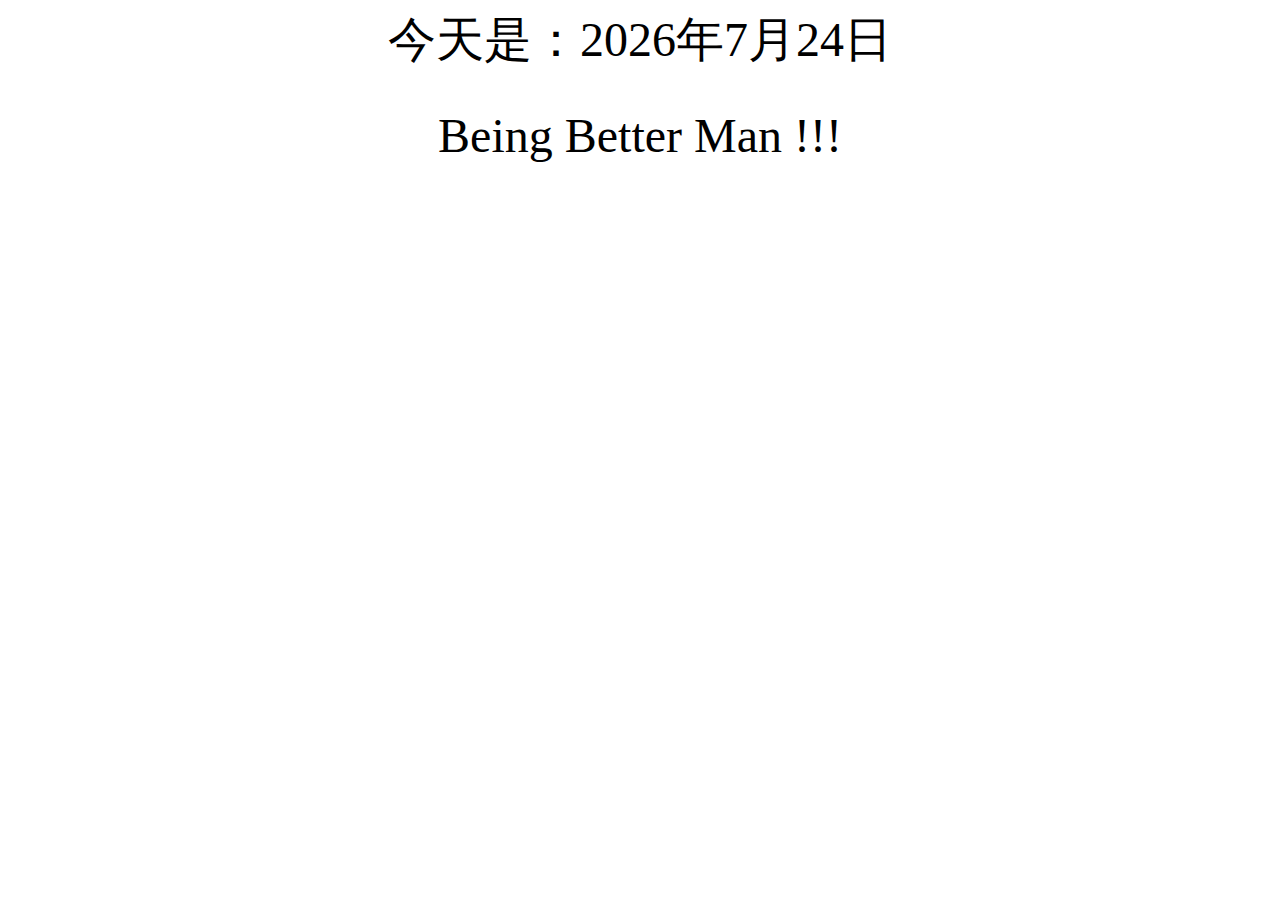
==== commit ae64963a: "newindexx" ====
--- a/index.html
+++ b/index.html
@@ -1,222 +1,25 @@
 <!DOCTYPE html>
-<html lang="">
-  <head>
+<html>
+<head>
+    <script language="javascript" type="text/javascript">
+
+        window.onload = function time(){
+          var now= new Date();
+          var year=now.getFullYear();
+          var month=now.getMonth();
+          var date=now.getDate();
+
+         document.getElementById("myInfo1").innerHTML="今天是："+year+"年"+(month+1)+"月"+date+"日";
+        } 
+        </script>
+</head>
+
+<body>
     
-<meta charset="UTF-8"/>
-<meta http-equiv="X-UA-Compatible" content="IE=edge" />
-<meta name="viewport" content="width=device-width,user-scalable=no,initial-scale=1,minimum-scale=1,maximum-scale=1">
+    <div align = "center"><font id="myInfo1" size="7"></font></div>
+    <br>
+    <br>
+    <div align = "center"><font size="7">Being Better Man !!!</font></div>
+</body>
 
-
-<meta http-equiv="Cache-Control" content="no-transform" />
-<meta http-equiv="Cache-Control" content="no-siteapp" />
-
-
-
-
-
-
-
-
-
-
-  <link rel="alternate" href="/default" title="Jan's blog">
-
-
-
-
-  <link rel="shortcut icon" type="image/x-icon" href="/favicon.ico?v=1.1" />
-
-
-
-<link rel="canonical" href="http://yoursite.com/"/>
-
-
-<meta property="og:type" content="website">
-<meta property="og:title" content="Jan&#39;s blog">
-<meta property="og:url" content="http://yoursite.com/index.html">
-<meta property="og:site_name" content="Jan&#39;s blog">
-<meta property="og:locale" content="default">
-<meta name="twitter:card" content="summary">
-<meta name="twitter:title" content="Jan&#39;s blog">
-
-
-<link rel="stylesheet" type="text/css" href="/css/style.css?v=1.1" />
-<link href='https://fonts.googleapis.com/css?family=Open+Sans' rel='stylesheet'>
-
-
-
-
-
-<script type="text/javascript">
-  var themeConfig = {
-    fancybox: {
-      enable: false
-    },
-  };
-</script>
-
-
-
-
-  
-
-
-
-    <title> Jan's blog - </title>
-  </head>
-
-  <body>
-    <div id="page">
-      <header id="masthead"><div class="site-header-inner">
-    <h1 class="site-title">
-        <a href="/." class="logo">Jan's blog</a>
-    </h1>
-
-    <nav id="nav-top">
-        
-            <ul id="menu-top" class="nav-top-items">
-                
-                    <li class="menu-item">
-                        <a href="/archives">
-                            
-                            
-                                Archives
-                            
-                        </a>
-                    </li>
-                
-                    <li class="menu-item">
-                        <a href="/about">
-                            
-                            
-                                About
-                            
-                        </a>
-                    </li>
-                
-            </ul>
-        
-  </nav>
-</div>
-
-      </header>
-      <div id="content">
-        
-    <div id="primary" class="home">
-        
-            
-  <article class="post">
-    <header class="post-header">
-      <h1 class="post-title">
-        
-          <a class="post-link" href="/2018/05/02/博客搭建过程/">博客搭建过程</a>
-        
-      </h1>
-
-      <time class="post-time">
-          May 02 2018
-      </time>
-    </header>
-
-
-
-    
-        <div class="post-excerpt">
-            
-            
-
-            
-          
-
-    
-  </article>
-
-        
-            
-  <article class="post">
-    <header class="post-header">
-      <h1 class="post-title">
-        
-          <a class="post-link" href="/2018/05/01/hello-world/">Hello World</a>
-        
-      </h1>
-
-      <time class="post-time">
-          May 01 2018
-      </time>
-    </header>
-
-
-
-    
-        <div class="post-excerpt">
-            
-            
-
-            
-          
-
-    
-  </article>
-
-        
-        
-  <nav class="pagination">
-    
-    
-  </nav>
-
-    </div>
-    <div id="secondary">
-    
-
-    
-
-    
-    <section id="tags" class="widget-area widget_tags">
-        <h3 class="widget-title">Tags</h3>
-        <ul class="tag-list"><li class="tag-list-item"><a class="tag-list-link" href="/tags/hello/">hello</a><span class="tag-list-count">1</span></li><li class="tag-list-item"><a class="tag-list-link" href="/tags/博客/">博客</a><span class="tag-list-count">1</span></li><li class="tag-list-item"><a class="tag-list-link" href="/tags/搭建/">搭建</a><span class="tag-list-count">1</span></li></ul>
-    </section>
-
-
-</div>
-
-
-      </div>
-
-      <footer id="colophon"><span class="copyright-year">
-    
-        &copy;
-    
-    2018
-    <span class="footer-author">Jan.</span>
-    <span class="power-by">
-        Powered by <a class="hexo-link" href="https://hexo.io/">Hexo</a> and <a class="theme-link" href="https://github.com/frostfan/hexo-theme-polarbear">Polar Bear</a>
-    </span>
-</span>
-
-      </footer>
-
-      <div class="back-to-top" id="back-to-top">
-        <i class="iconfont icon-up"></i>
-      </div>
-    </div>
-    
-
-
-    
-
-
-
-
-  
-    <script type="text/javascript" src="/lib/jquery/jquery-3.1.1.min.js"></script>
-  
-
-  
-
-    <script type="text/javascript" src="/js/src/theme.js?v=1.1"></script>
-<script type="text/javascript" src="/js/src/bootstrap.js?v=1.1"></script>
-
-  </body>
-</html>
+</html>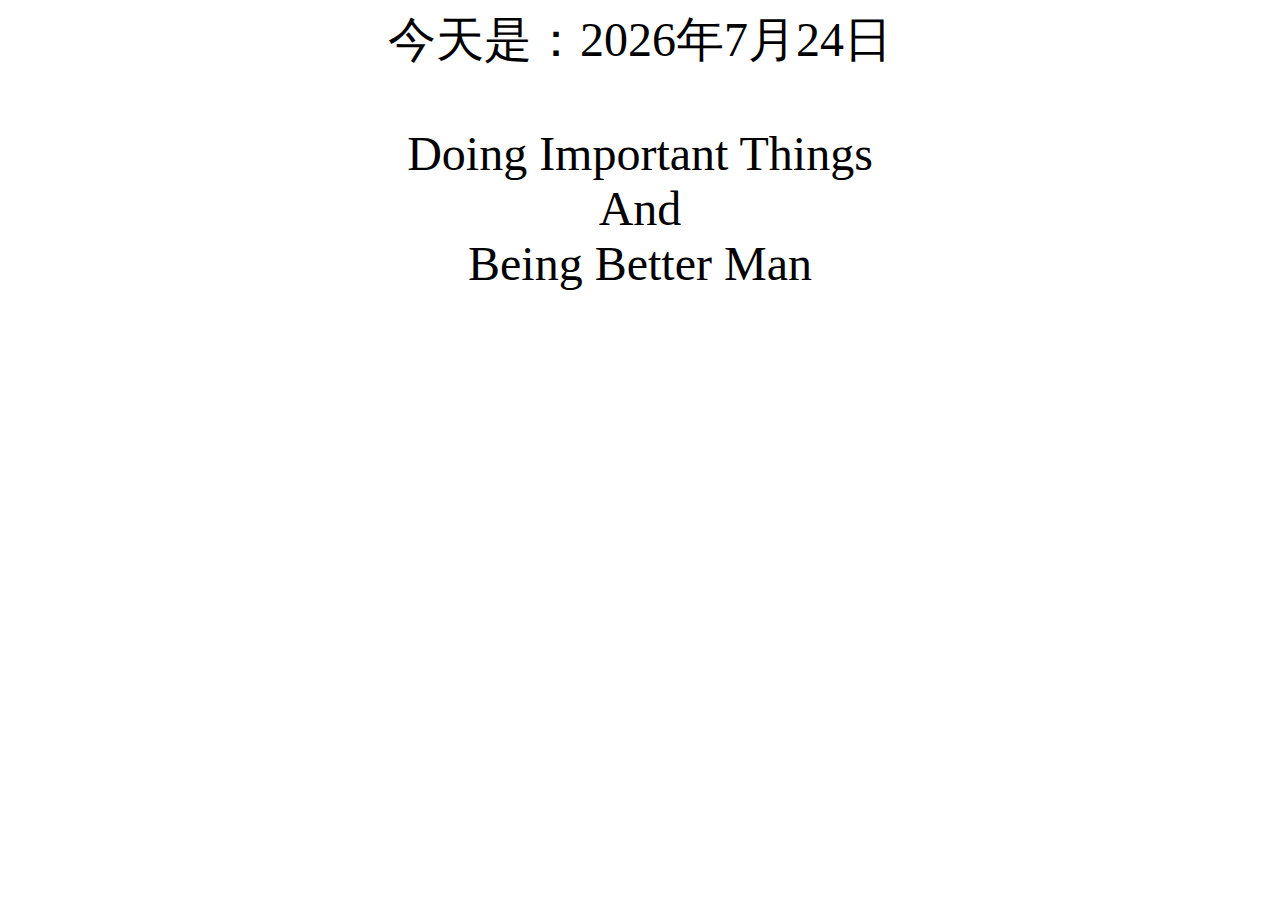
==== commit d0bec981: "test5" ====
--- a/index.html
+++ b/index.html
@@ -19,7 +19,10 @@
     <div align = "center"><font id="myInfo1" size="7"></font></div>
     <br>
     <br>
-    <div align = "center"><font size="7">Being Better Man !!!</font></div>
+    <br>
+    <div align = "center"><font size="7">Doing Important Things</font></div>
+    <div align = "center"><font size="7">And</font></div>
+    <div align = "center"><font size="7">Being Better Man</font></div>
 </body>
 
 </html>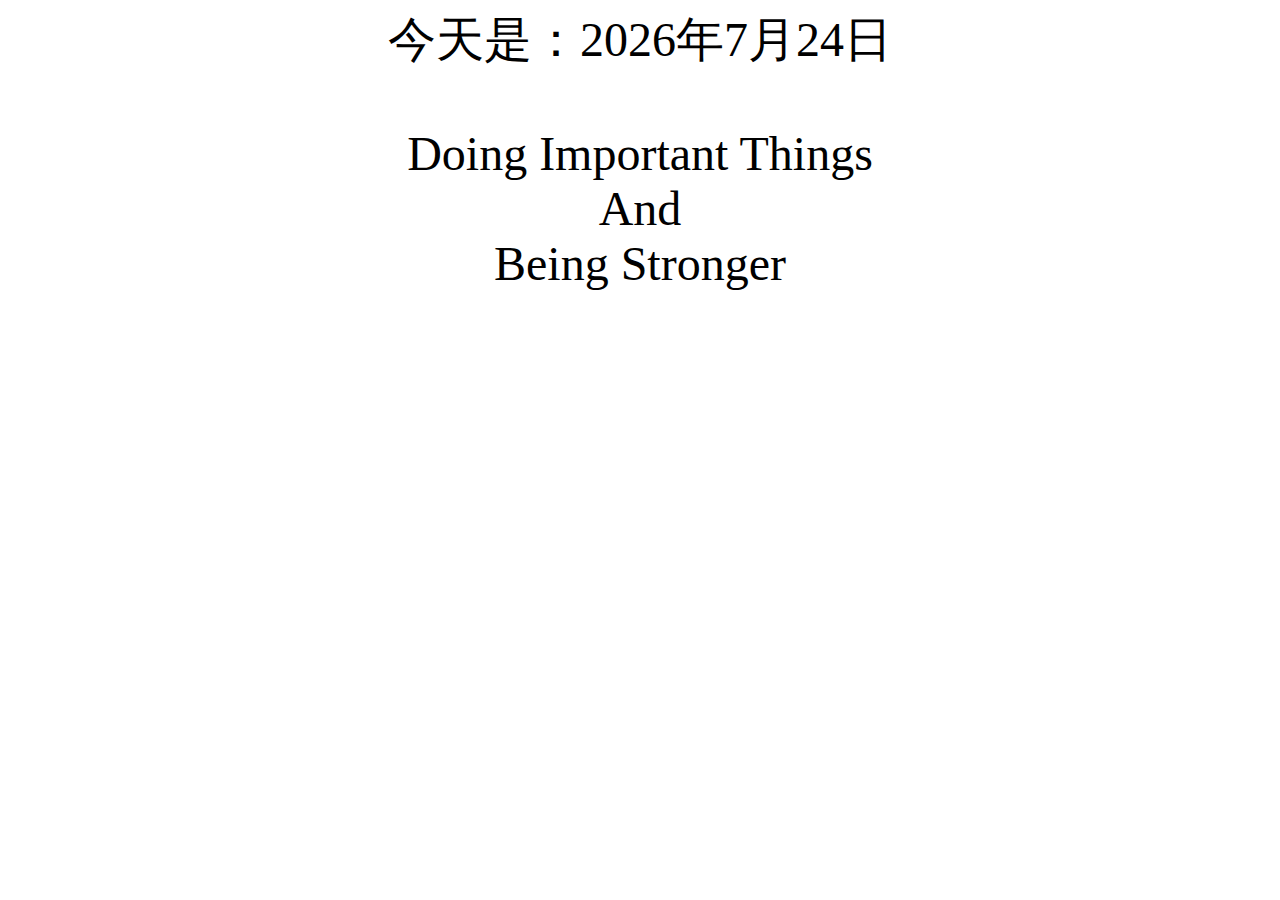
==== commit 2b37e29d: "updata" ====
--- a/index.html
+++ b/index.html
@@ -22,7 +22,7 @@
     <br>
     <div align = "center"><font size="7">Doing Important Things</font></div>
     <div align = "center"><font size="7">And</font></div>
-    <div align = "center"><font size="7">Being Better Man</font></div>
+    <div align = "center"><font size="7">Being Stronger</font></div>
 </body>
 
 </html>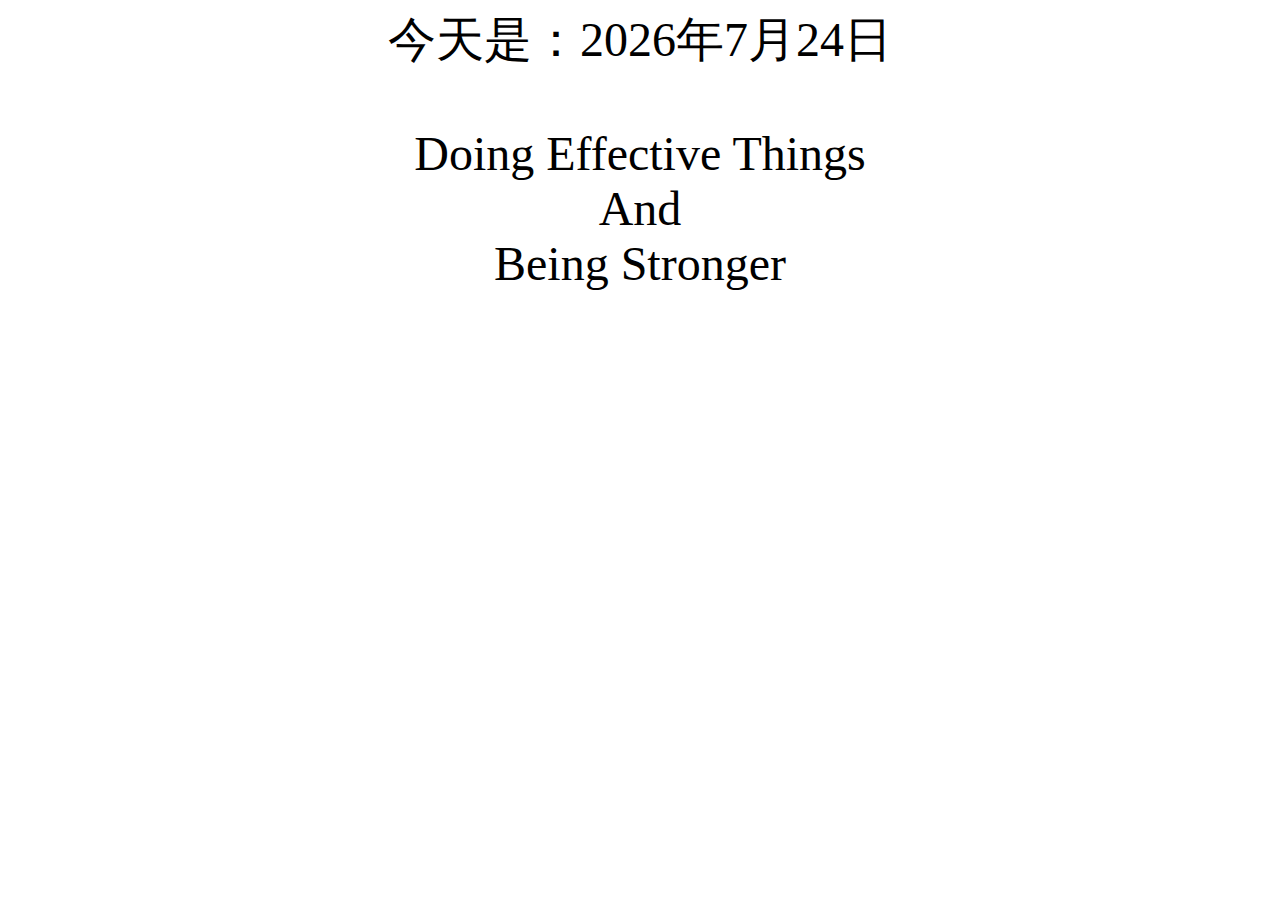
==== commit c0df8c8d: "effecitve" ====
--- a/index.html
+++ b/index.html
@@ -20,7 +20,7 @@
     <br>
     <br>
     <br>
-    <div align = "center"><font size="7">Doing Important Things</font></div>
+    <div align = "center"><font size="7">Doing Effective Things</font></div>
     <div align = "center"><font size="7">And</font></div>
     <div align = "center"><font size="7">Being Stronger</font></div>
 </body>
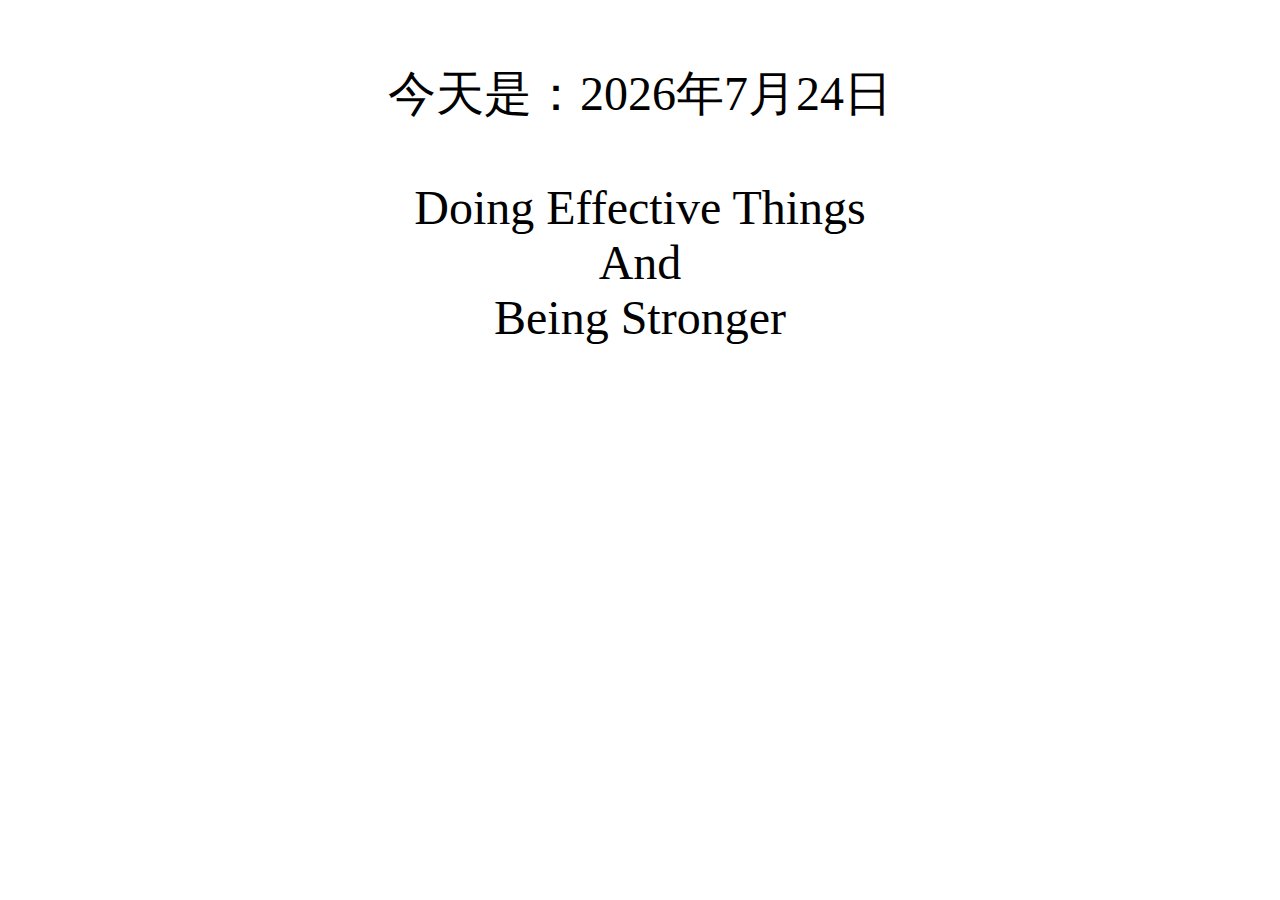
==== commit 66ed9ede: "ceshi" ====
--- a/index.html
+++ b/index.html
@@ -15,7 +15,9 @@
 </head>
 
 <body>
-    
+    <br>
+    <br>
+    <br>
     <div align = "center"><font id="myInfo1" size="7"></font></div>
     <br>
     <br>
